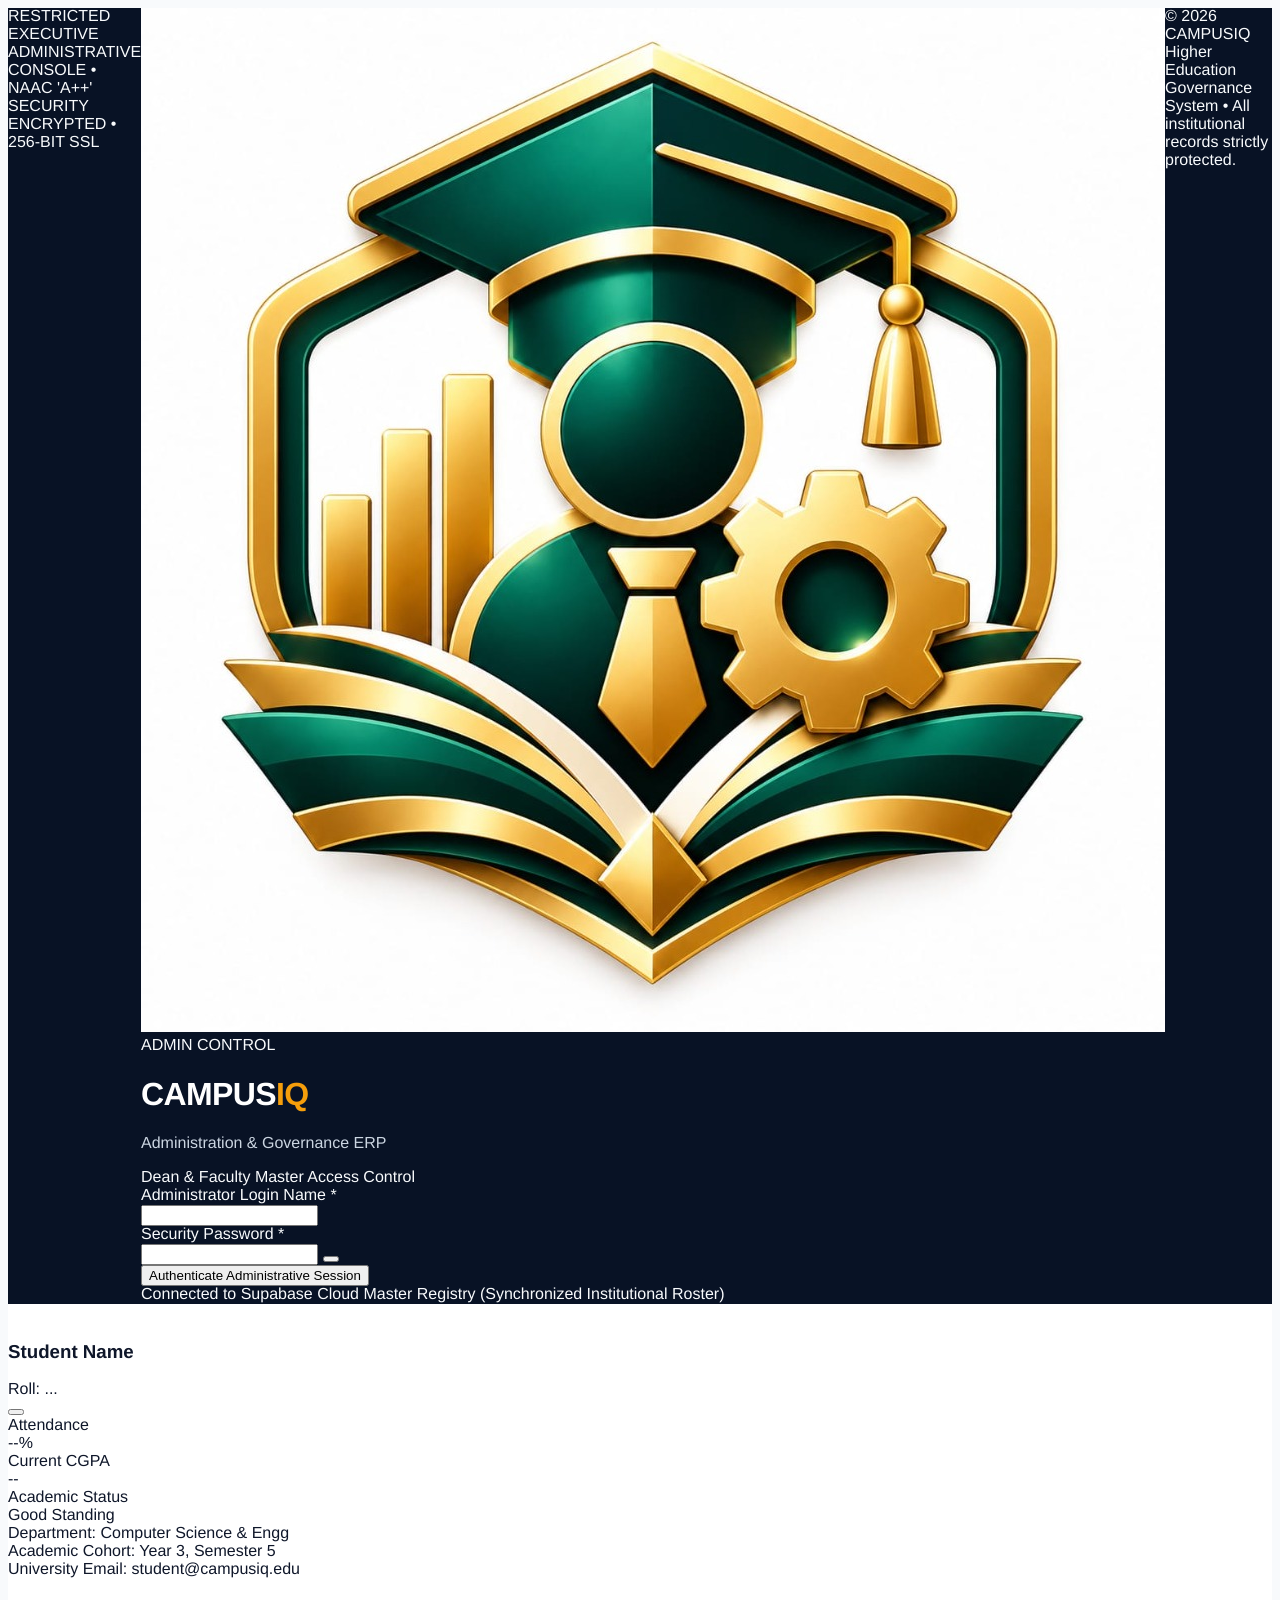
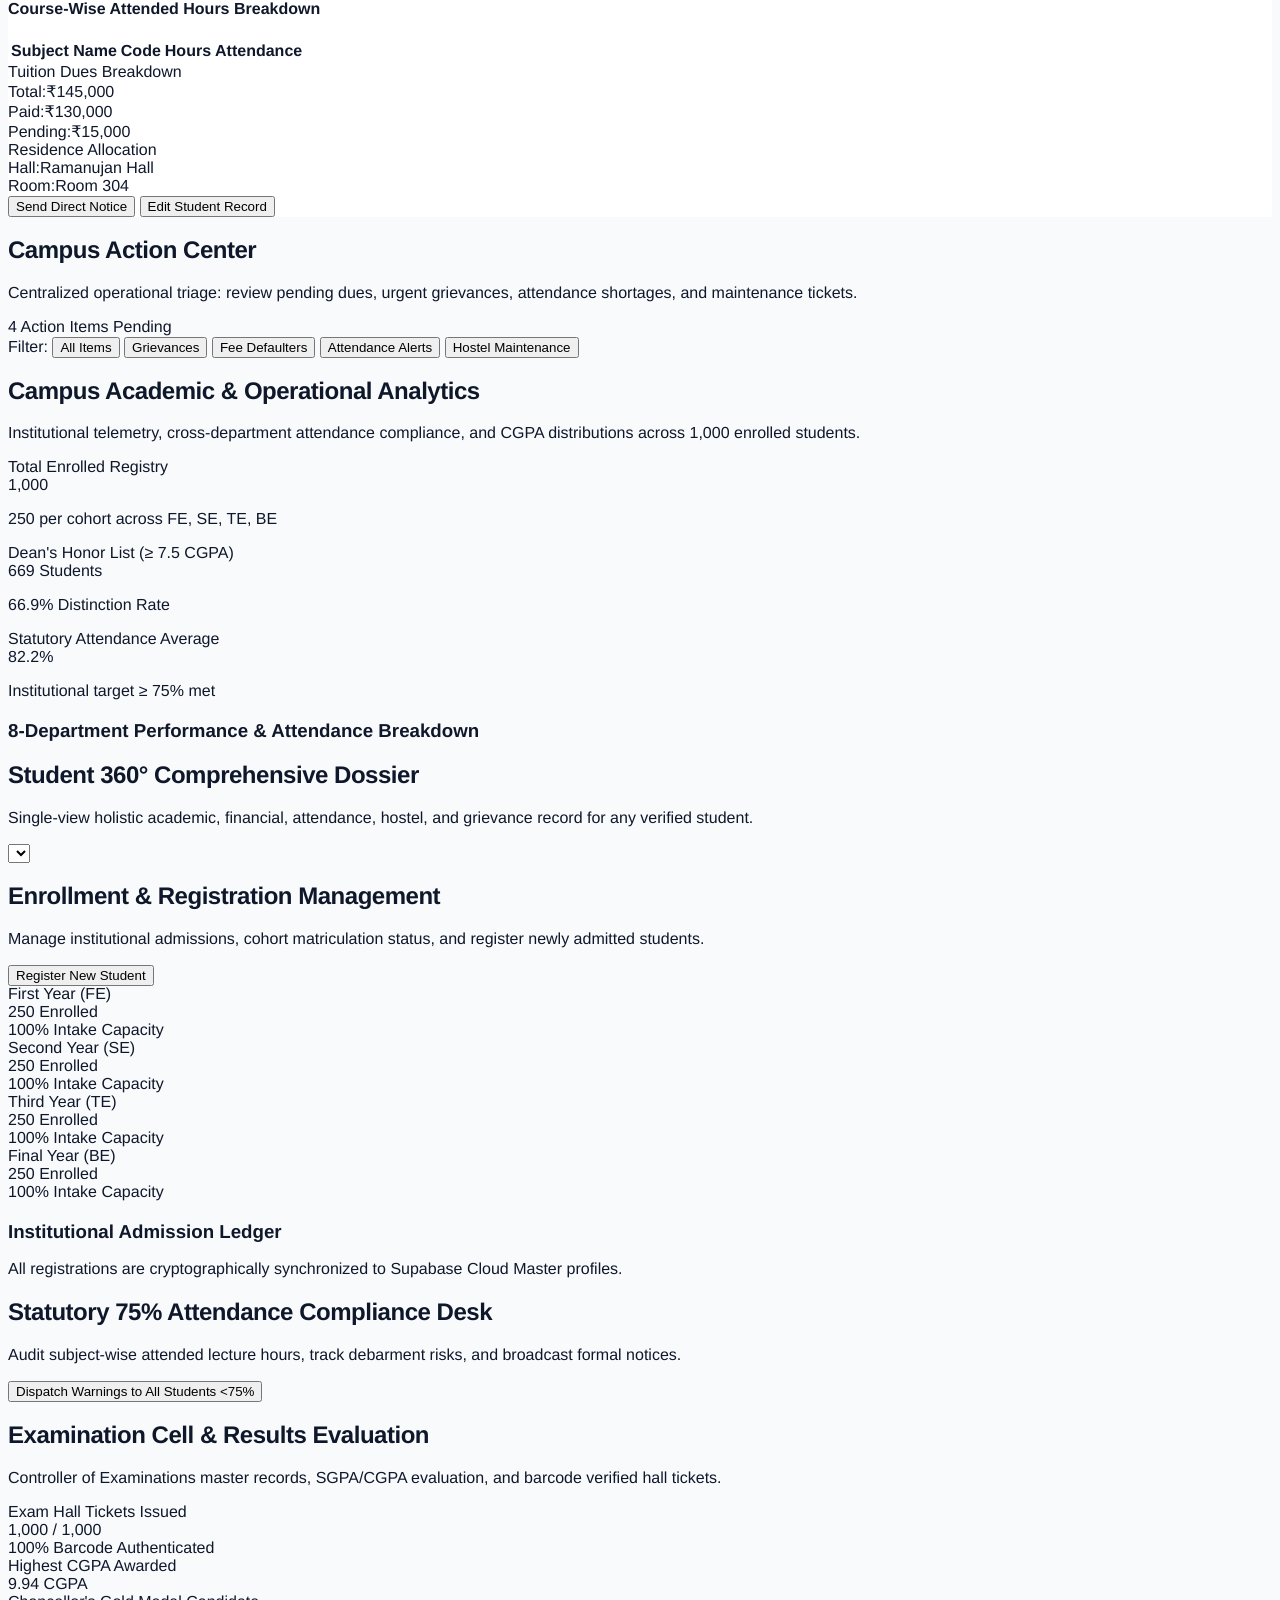
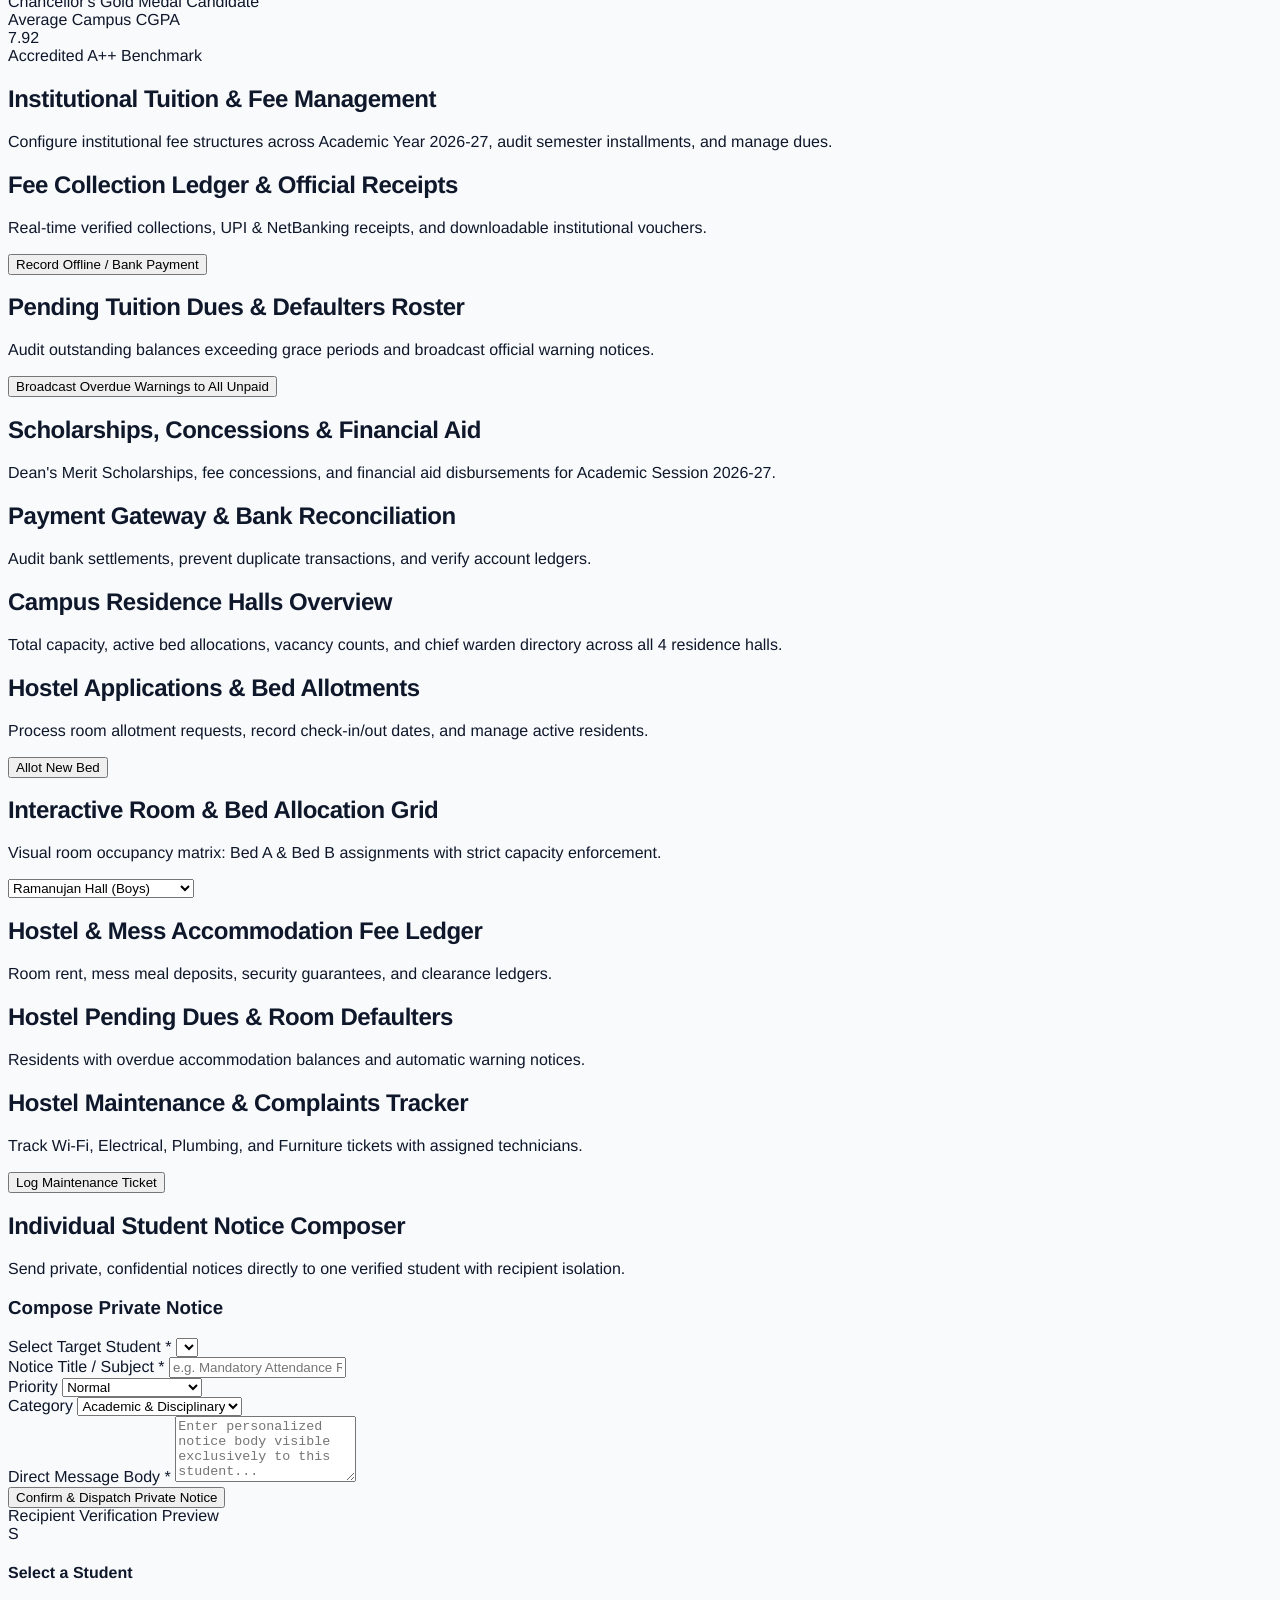
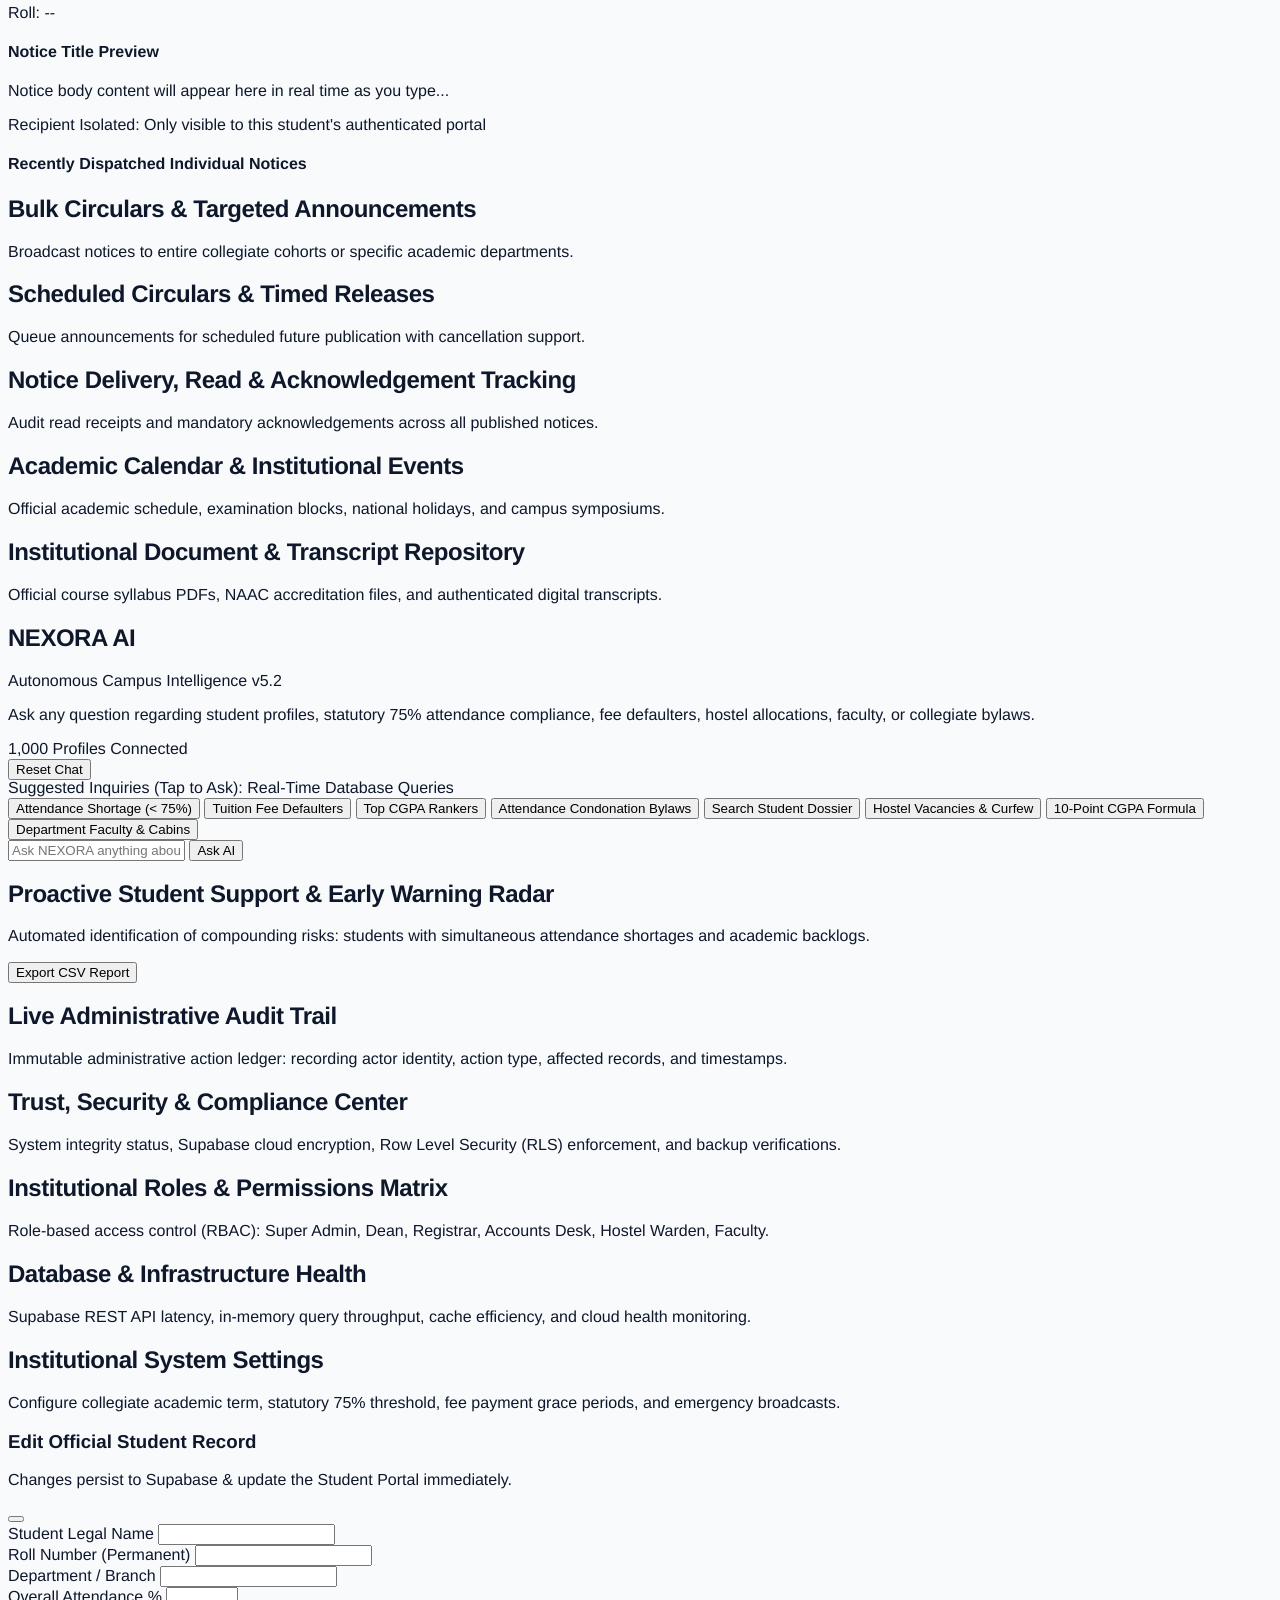
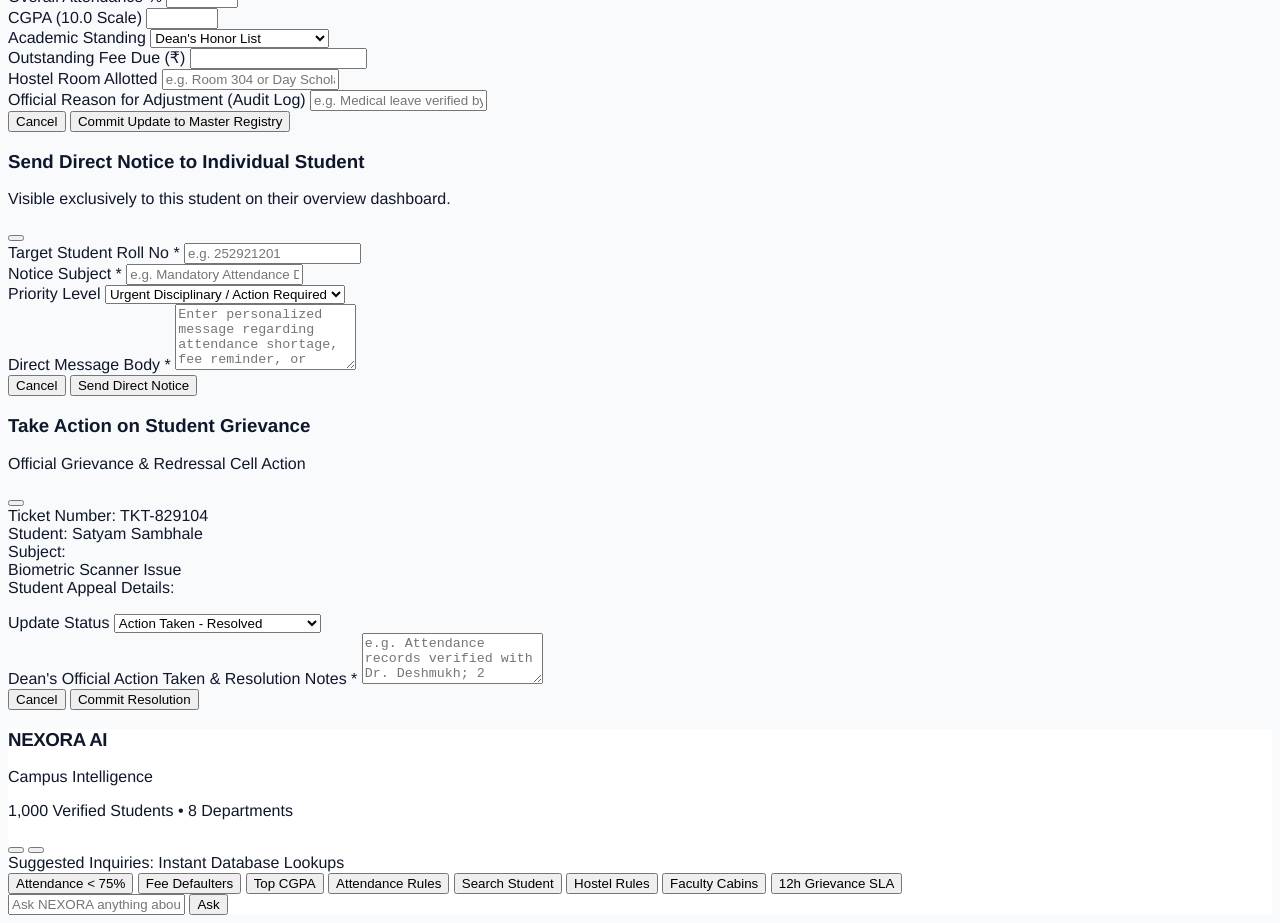
==== index.html @ b466e732 "Add files via upload" ====
<!DOCTYPE html>
<html lang="en">
<head>
  <meta charset="UTF-8">
  <meta name="viewport" content="width=device-width, initial-scale=1.0">
  <title>CAMPUSIQ — Administrative Governance ERP &amp; Dean's Executive Portal</title>
  
  <meta name="description" content="CAMPUSIQ Administrative Control Portal for University Deans, Registrars, and Faculty. Manage 1,000+ students, broadcast college notices, resolve student grievances, and audit statutory 75% attendance.">
  <meta name="robots" content="noindex, nofollow">
  
  <!-- Tailwind CSS & Lucide Icons -->
  <script>
    tailwind = {
      config: {
        darkMode: 'class'
      }
    };
  </script>
  <script src="https://cdn.tailwindcss.com"></script>
  <script src="https://unpkg.com/lucide@latest"></script>
  
  <!-- Supabase JS Client v2 -->
  <script src="https://cdn.jsdelivr.net/npm/@supabase/supabase-js@2"></script>
  
  <!-- University Master Student Directory -->
  <script src="students-database.js"></script>
  <!-- Supabase Cloud Service Layer -->
  <script src="supabase-service.js"></script>
  
  <!-- Official College Theme CSS (With High-Contrast Light Mode Enhancements) -->
    <!-- Auto-purge stale cache to ensure all 4 cohorts load fresh & enforce strict login -->
  <script>
    (function() {
      try {
        var ver = localStorage.getItem("campusiq_registry_version");
        if (ver !== "2026_cohort_v5_balanced_1000") {
          localStorage.removeItem("campusiq_registry_store");
          localStorage.setItem("campusiq_registry_version", "2026_cohort_v5_balanced_1000");
        }
        // STRICT SECURITY: Wipe stored administrative session on page open
        localStorage.removeItem("campusiq_admin_session");
        sessionStorage.removeItem("campusiq_admin_active_session");
      } catch(e) {}
    })();
  </script>
    <!-- Google Fonts: Cinzel & Plus Jakarta Sans / Inter -->
  <link rel="preconnect" href="https://fonts.googleapis.com">
  <link rel="preconnect" href="https://fonts.gstatic.com" crossorigin>
  <link href="https://fonts.googleapis.com/css2?family=Cinzel:wght@600;700;800;900&family=Inter:wght@400;500;600;700;800;900&family=Plus+Jakarta+Sans:wght@500;600;700;800&display=swap" rel="stylesheet">
  <link rel="stylesheet" href="college-theme.css">
  
  <!-- HD Favicons -->
  <link rel="icon" type="image/png" sizes="32x32" href="favicon.png">
  <link rel="shortcut icon" href="favicon.ico">
</head>
<body class="bg-slate-100 dark:bg-[#070D19] text-slate-900 dark:text-slate-100 min-h-screen flex flex-col font-sans transition-colors duration-200">

  <!-- ====================================================================
       VIEW 1: SECURE ADMINISTRATIVE LOGIN GATE
       Strictly authenticated. Only authorized university administration can sign in.
       ==================================================================== -->
  <div id="admin-login-gate" class="min-h-screen bg-gradient-to-br from-[#061122] via-[#0B132B] to-[#1C2541] text-white flex flex-col justify-between p-4 sm:p-8">
    
    <!-- Top Bar in Gate -->
    <div class="max-w-6xl w-full mx-auto flex items-center justify-between text-xs text-slate-300">
      <div class="flex items-center gap-2 text-amber-300 font-bold">
        <i data-lucide="shield-check" class="w-4 h-4 text-emerald-400"></i>
        <span>RESTRICTED EXECUTIVE ADMINISTRATIVE CONSOLE &bull; NAAC 'A++'</span>
      </div>
      <div class="flex items-center gap-2 text-slate-400 text-[11px] font-mono">
        <span>SECURITY ENCRYPTED &bull; 256-BIT SSL</span>
      </div>
    </div>

    <!-- Login Card -->
    <div class="max-w-md w-full mx-auto my-auto py-8">
      <div class="bg-[#1C2541]/95 backdrop-blur-xl p-8 rounded-3xl border border-slate-700/80 shadow-2xl">
        
        <!-- College Logo & Administrative Seal -->
        <div class="flex flex-col items-center text-center mb-6">
          <div class="relative mb-3 group">
            <div class="w-24 h-24 sm:w-28 sm:h-28 rounded-2xl p-1 bg-gradient-to-tr from-blue-600 via-indigo-500 to-amber-400 shadow-2xl shadow-blue-500/30 flex items-center justify-center ring-2 ring-blue-500/40">
              <div class="w-full h-full rounded-[14px] bg-[#070D19] flex items-center justify-center overflow-hidden">
                <img src="campusiq-logo.png" alt="CampusIQ Official Collegiate Seal" class="w-full h-full object-cover select-none pointer-events-none">
              </div>
            </div>
            <div class="absolute -bottom-2 left-1/2 -translate-x-1/2 bg-amber-500 text-slate-950 font-black text-[9px] px-3 py-0.5 rounded-full uppercase tracking-wider shadow">
              ADMIN CONTROL
            </div>
          </div>
          
          <h1 class="font-academic text-2xl font-black text-white tracking-widest flex items-center gap-1.5 mt-2" style="color: #FFFFFF !important;">
            CAMPUS<span class="text-amber-400" style="color: #F59E0B !important;">IQ</span>
          </h1>
          <p class="text-xs text-amber-300 font-mono tracking-widest uppercase font-bold mt-1">
            Administration &amp; Governance ERP
          </p>
          <div class="inline-flex items-center gap-1.5 px-3 py-1 rounded-full bg-blue-500/15 text-blue-300 text-[11px] font-bold border border-blue-500/30 mt-2.5">
            <i data-lucide="lock" class="w-3.5 h-3.5"></i>
            <span>Dean &amp; Faculty Master Access Control</span>
          </div>
        </div>

        <!-- Error Alert -->
        <div id="admin-login-error" class="hidden mb-4 p-3 rounded-xl bg-red-950/80 border border-red-500 text-red-200 text-xs font-semibold"></div>

        <!-- Login Form -->
        <form onsubmit="event.preventDefault(); if(window.AdminApp) window.AdminApp.handleAdminLogin(event); return false;" class="space-y-4">
          <div>
            <label class="block text-xs font-bold text-amber-300 uppercase tracking-wider mb-1">Administrator Login Name *</label>
            <div class="relative">
              <input 
                type="text" 
                id="admin-login-email" 
                required 
                value="" 
                autocomplete="off"
                placeholder=""
                class="w-full bg-[#0B132B] text-white placeholder-slate-500 text-xs sm:text-sm font-semibold rounded-xl pl-9 pr-4 py-3 border border-slate-600 focus:outline-none focus:border-amber-400 focus:ring-2 focus:ring-amber-400/20"
                onkeydown="if(event.key==='Enter'){event.preventDefault(); if(window.AdminApp) window.AdminApp.handleAdminLogin(event);}"
              >
              <i data-lucide="user-check" class="w-4 h-4 text-amber-400 absolute left-3 top-3.5"></i>
            </div>
          </div>

          <div>
            <label class="block text-xs font-bold text-amber-300 uppercase tracking-wider mb-1">Security Password *</label>
            <div class="relative">
              <input 
                type="password" 
                id="admin-login-pass" 
                required 
                value="" 
                autocomplete="new-password"
                placeholder=""
                class="w-full bg-[#0B132B] text-white placeholder-slate-500 text-xs sm:text-sm font-semibold rounded-xl pl-9 pr-11 py-3 border border-slate-600 focus:outline-none focus:border-amber-400 focus:ring-2 focus:ring-amber-400/20"
                onkeydown="if(event.key==='Enter'){event.preventDefault(); if(window.AdminApp) window.AdminApp.handleAdminLogin(event);}"
              >
              <i data-lucide="key-round" class="w-4 h-4 text-amber-400 absolute left-3 top-3.5"></i>
              <!-- Password Show / Hide Key Toggle Button -->
              <button 
                type="button" 
                id="btn-toggle-password"
                onclick="window.AdminApp.togglePasswordVisibility()" 
                class="absolute right-3 top-3 p-1 text-slate-400 hover:text-amber-400 transition cursor-pointer" 
                title="Show or hide password"
              >
                <i data-lucide="eye" id="toggle-password-icon" class="w-4 h-4"></i>
              </button>
            </div>
          </div>

          <button type="button" onclick="event.preventDefault(); if(window.AdminApp) window.AdminApp.handleAdminLogin(event); return false;" class="w-full py-3 rounded-xl bg-gradient-to-r from-blue-600 via-indigo-600 to-blue-700 hover:from-blue-500 hover:to-indigo-500 text-white font-bold text-sm transition flex items-center justify-center gap-2 shadow-lg shadow-blue-600/30 cursor-pointer">
            <i data-lucide="shield-check" class="w-4 h-4"></i>
            <span>Authenticate Administrative Session</span>
          </button>
        </form>

        <div class="mt-6 pt-4 border-t border-slate-700/60 text-center text-[11px] text-slate-400">
          <span>Connected to Supabase Cloud Master Registry (Synchronized Institutional Roster)</span>
        </div>
      </div>
    </div>

    <!-- Footer in Gate -->
    <div class="max-w-6xl w-full mx-auto text-center text-xs text-slate-400">
      &copy; 2026 CAMPUSIQ Higher Education Governance System &bull; All institutional records strictly protected.
    </div>
  </div>


  <!-- ====================================================================
       VIEW 2: AUTHENTICATED ADMINISTRATIVE DASHBOARD LAYOUT
       ==================================================================== -->
  <div id="admin-portal-layout" class="hidden min-h-screen flex flex-col md:flex-row" style="display: none !important;">
    
    <!-- LEFT ADMINISTRATIVE SIDEBAR (Dedicated to Admin only; no student portal link) -->
    <!-- LEFT ADMINISTRATIVE SIDEBAR (SaaS Multi-Module Navigation Tree) -->
    <aside id="admin-main-sidebar" class="w-72 bg-[#081225] border-r border-slate-800 text-slate-200 flex-shrink-0 flex flex-col justify-between shadow-2xl custom-scroll md:sticky md:top-0 md:h-screen overflow-y-auto transition-all duration-300">
      <div class="p-4">
        
        <!-- College Brand Header -->
        <div class="flex items-center justify-between pb-3.5 mb-3 border-b border-slate-800 cursor-pointer">
          <div class="flex items-center gap-3" onclick="window.AdminApp.switchTab('overview')">
            <div class="w-10 h-10 flex-shrink-0 rounded-xl p-0.5 bg-gradient-to-tr from-blue-600 via-indigo-500 to-amber-400 shadow-lg ring-1 ring-blue-400/40">
              <div class="w-full h-full rounded-[10px] bg-[#070D19] flex items-center justify-center overflow-hidden">
                <img src="campusiq-logo.png" alt="CampusIQ Logo" class="w-full h-full object-cover">
              </div>
            </div>
            <div>
              <h1 class="font-academic text-sm font-black text-white tracking-wider flex items-center gap-1" style="color: #FFFFFF !important;">
                CAMPUS<span class="text-amber-400">IQ</span>
              </h1>
              <p class="text-[9px] text-amber-300 font-mono font-bold uppercase tracking-wider">Enterprise ERP</p>
            </div>
          </div>
          
        </div>

        <!-- Dean Officer Active Card -->
        <div class="bg-[#101E36] p-2.5 rounded-xl border border-slate-700/80 mb-3.5">
          <div class="flex items-center gap-2.5">
            <div class="w-8 h-8 rounded-full bg-amber-500/20 text-amber-400 flex items-center justify-center font-bold font-academic border border-amber-400/40 flex-shrink-0 text-xs">
              DRS
            </div>
            <div class="min-w-0 flex-1">
              <h4 class="text-xs font-bold text-white truncate">Dr. Rajeshwar Sen</h4>
              <p class="text-[9px] text-amber-300 truncate font-semibold">Dean of Academic Affairs &bull; Master Admin</p>
            </div>
          </div>
        </div>

        <!-- Primary Collegiate Navigation Menu -->
        <nav class="space-y-1.5" id="admin-nav-list">
          <button onclick="window.AdminApp.switchTab('overview')" data-tab="overview" class="admin-nav-item w-full flex items-center gap-3 px-3.5 py-3 rounded-xl text-xs font-bold transition text-left">
            <i data-lucide="layout-dashboard" class="w-4 h-4 text-blue-400"></i>
            <span>Overview Dashboard</span>
          </button>

          <button onclick="window.AdminApp.switchTab('students')" data-tab="students" class="admin-nav-item w-full flex items-center justify-between px-3.5 py-3 rounded-xl text-xs font-bold transition text-left">
            <div class="flex items-center gap-3">
              <i data-lucide="users" class="w-4 h-4 text-emerald-400"></i>
              <span>Student Directory</span>
            </div>
            <span class="text-[10px] px-2 py-0.5 rounded-full bg-emerald-500/20 text-emerald-300 font-mono font-bold">1,000</span>
          </button>

          <button onclick="window.AdminApp.switchTab('notices')" data-tab="notices" class="admin-nav-item w-full flex items-center justify-between px-3.5 py-3 rounded-xl text-xs font-bold transition text-left">
            <div class="flex items-center gap-3">
              <i data-lucide="bell" class="w-4 h-4 text-blue-400"></i>
              <span>Circulars &amp; Notices</span>
            </div>
            <span id="nav-notices-badge" class="text-[10px] px-2 py-0.5 rounded-full bg-blue-500/20 text-blue-300 font-mono font-bold">Notices</span>
          </button>

          <button onclick="window.AdminApp.switchTab('grievances')" data-tab="grievances" class="admin-nav-item w-full flex items-center justify-between px-3.5 py-3 rounded-xl text-xs font-bold transition text-left">
            <div class="flex items-center gap-3">
              <i data-lucide="life-buoy" class="w-4 h-4 text-amber-400"></i>
              <span>Student Grievance Cell</span>
            </div>
            <span id="nav-tickets-badge" class="text-[10px] px-2 py-0.5 rounded-full bg-amber-500/20 text-amber-300 font-mono font-bold">12h SLA</span>
          </button>

          

          <button onclick="window.AdminApp.switchTab('faculty')" data-tab="faculty" class="admin-nav-item w-full flex items-center gap-3 px-3.5 py-3 rounded-xl text-xs font-bold transition text-left">
            <i data-lucide="graduation-cap" class="w-4 h-4 text-purple-400"></i>
            <span>Faculty Directory</span>
          </button>

          <div class="pt-3 pb-1">
            <div class="text-[10px] font-black uppercase tracking-wider text-cyan-400 px-3 flex items-center gap-1.5">
              <i data-lucide="sparkles" class="w-3 h-3 text-cyan-400"></i>
              <span>Campus Intelligence AI</span>
            </div>
          </div>

          <button onclick="window.AdminApp.openNexoraDrawer()" data-tab="nexora-ai" class="admin-nav-item w-full flex items-center justify-between px-3.5 py-3 rounded-xl text-xs font-bold transition text-left bg-gradient-to-r from-blue-900/70 via-indigo-900/60 to-purple-900/50 border border-blue-400/50 shadow-lg shadow-blue-900/30 cursor-pointer">
            <div class="flex items-center gap-2.5">
              <i data-lucide="bot" class="w-4 h-4 text-cyan-300"></i>
              <span class="font-black text-cyan-200">NEXORA AI Assistant</span>
            </div>
            <span class="text-[9px] px-2 py-0.5 rounded-full bg-cyan-400 text-slate-950 font-black uppercase tracking-wider animate-pulse">Open AI</span>
          </button>
        </nav>
      </div>

      <!-- Sidebar Bottom: Secure Sign Out Only -->
      <div class="p-4 border-t border-slate-800 bg-[#060D19]/90">
        <!-- Sign Out Button -->
        <button onclick="window.AdminApp.handleAdminLogout()" class="w-full flex items-center justify-center gap-2 px-3 py-2.5 rounded-xl bg-red-950/80 hover:bg-red-900 text-xs font-bold text-red-200 transition border border-red-800 shadow-sm cursor-pointer" title="Sign Out Administrative Session">
          <i data-lucide="log-out" class="w-4 h-4 text-red-400"></i>
          <span>Sign Out Session</span>
        </button>
      </div>
    </aside>

    <!-- MAIN ADMINISTRATIVE WORKSPACE -->
    <main class="flex-1 flex flex-col min-w-0">
      
      <!-- ====================================================================
           UPPER TOP HEADER: CAMPUSIQ ADMIN ERP (Streamlined Custom Header)
           ==================================================================== -->
      <!-- ====================================================================
           UPPER TOP HEADER: CAMPUSIQ ADMIN ERP (Streamlined Custom Header)
           ==================================================================== -->
      <!-- ====================================================================
           UPPER TOP HEADER: Clean Crest Logo & Primary Controls Only
           ==================================================================== -->
      <header class="bg-white dark:bg-[#081225] border-b-2 border-slate-200 dark:border-slate-800 px-6 py-3 flex items-center justify-between gap-4 sticky top-0 z-30 shadow-xs">
        
        <!-- Left Corner: Upper side logo removed as requested -->
        <div></div>

        <!-- Right Side: NEXORA AI & Dark / Light Mode Buttons Only -->
        <div class="flex items-center gap-2.5 sm:gap-3">
          <!-- 1. NEXORA AI Button -->
          <button onclick="window.AdminApp.openNexoraDrawer()" class="flex items-center gap-2 px-3.5 py-2 rounded-xl bg-gradient-to-r from-blue-700 to-indigo-700 hover:from-blue-600 hover:to-indigo-600 text-white text-xs font-black shadow-md cursor-pointer transition transform hover:scale-105" title="Open NEXORA AI Assistant">
            <i data-lucide="bot" class="w-4 h-4 text-cyan-300"></i>
            <span>NEXORA AI</span>
            <span class="w-2 h-2 rounded-full bg-cyan-300 animate-ping hidden sm:inline-block"></span>
          </button>

          <!-- 2. Dark / Light Mode Button -->
          <button onclick="window.AdminApp.toggleTheme()" class="flex items-center gap-2 px-3.5 py-2 rounded-xl bg-slate-900 text-white dark:bg-slate-100 dark:text-slate-950 hover:bg-slate-800 dark:hover:bg-white text-xs font-black transition shadow-sm border border-slate-700 dark:border-slate-300 cursor-pointer" title="Toggle Dark / Light Mode">
            <i data-lucide="moon" id="admin-theme-icon" class="w-4 h-4 text-amber-400 dark:text-blue-600"></i>
            <span id="admin-theme-label" class="hidden sm:inline">Dark / Light</span>
          </button>
        </div>
      </header>

      <!-- MAIN ADMINISTRATIVE WORKSPACE (Full Width & Spacious Like Previous Website) -->
      <div class="p-4 sm:p-8 max-w-7xl w-full mx-auto flex-1 overflow-y-auto custom-scroll">
        
        <!-- ==================== TAB 1: EXECUTIVE OVERVIEW ==================== -->
        <section id="admin-tab-overview" class="space-y-6">
          <div class="flex items-center justify-between flex-wrap gap-4">
            <div>
              <h2 class="text-xl sm:text-2xl font-black text-slate-900 dark:text-white font-academic">University Executive Governance Overview</h2>
              <p class="text-xs text-slate-900 dark:text-slate-200 mt-1 font-semibold">Real-time academic telemetry across all enrolled undergraduate cohorts and 8 degree programs.</p>
            </div>
            <div class="flex items-center gap-2">
              <button onclick="window.AdminApp.exportLedgerToCSV()" class="px-4 py-2 rounded-xl bg-slate-900 hover:bg-slate-800 dark:bg-slate-800 dark:hover:bg-slate-700 text-white font-bold text-xs transition flex items-center gap-1.5 shadow">
                <i data-lucide="download" class="w-4 h-4"></i>
                <span>Export Master Ledger CSV</span>
              </button>
            </div>
          </div>

          <!-- 4 Executive Telemetry Metrics -->
          <div class="grid grid-cols-2 lg:grid-cols-4 gap-4">
            <div class="bg-white dark:bg-slate-800 p-5 rounded-2xl border border-slate-200 dark:border-slate-700 shadow-sm border-t-4 border-t-blue-600">
              <span class="text-xs font-bold uppercase tracking-wider text-slate-900 dark:text-slate-200">Total Enrolled Cohort</span>
              <div id="metric-total-students" class="text-2xl sm:text-3xl font-black text-slate-900 dark:text-white mt-1">1,000</div>
              <span class="text-[11px] text-emerald-700 dark:text-emerald-400 font-bold mt-1 block">FE, SE, TE &amp; BE Engineering</span>
            </div>

            <div class="bg-white dark:bg-slate-800 p-5 rounded-2xl border border-slate-200 dark:border-slate-700 shadow-sm border-t-4 border-t-emerald-500">
              <span class="text-xs font-bold uppercase tracking-wider text-slate-900 dark:text-slate-200">Overall Campus Attendance</span>
              <div id="metric-avg-attendance" class="text-2xl sm:text-3xl font-black text-emerald-600 mt-1">--%</div>
              <span class="text-[11px] text-slate-900 dark:text-slate-200 font-semibold mt-1 block">Statutory 75% Minimum Target</span>
            </div>

            <div class="bg-white dark:bg-slate-800 p-5 rounded-2xl border border-slate-200 dark:border-slate-700 shadow-sm border-t-4 border-t-red-500 cursor-pointer" onclick="window.AdminApp.switchTab('students'); window.AdminApp.state.attFilter='shortage'; document.getElementById('filter-att-status').value='shortage'; window.AdminApp.applyStudentFilters();">
              <span class="text-xs font-bold uppercase tracking-wider text-slate-900 dark:text-slate-200">Critical Shortage Alert</span>
              <div id="metric-shortage-count" class="text-2xl sm:text-3xl font-black text-red-600 mt-1">--</div>
              <span class="text-[11px] text-red-600 font-bold mt-1 block">Below 75% Limit &bull; Click to audit</span>
            </div>

            <div class="bg-white dark:bg-slate-800 p-5 rounded-2xl border border-slate-200 dark:border-slate-700 shadow-sm border-t-4 border-t-amber-500 cursor-pointer" onclick="window.AdminApp.switchTab('grievances')">
              <span class="text-xs font-bold uppercase tracking-wider text-slate-900 dark:text-slate-200">Campus Grievances</span>
              <div id="metric-open-tickets" class="text-2xl sm:text-3xl font-black text-amber-600 mt-1">--</div>
              <span class="text-[11px] text-amber-600 font-bold mt-1 block">Expedited Redressal Protocol</span>
            </div>
          </div>

          <!-- Two-Column Analytics Layout -->
          <div class="grid grid-cols-1 lg:grid-cols-2 gap-6">
            
            <!-- Branch Attendance Comparison -->
            <div class="bg-white dark:bg-slate-800 p-6 rounded-2xl border border-slate-200 dark:border-slate-700 shadow-sm">
              <h3 class="font-bold text-slate-900 dark:text-white text-sm sm:text-base mb-4 flex items-center gap-2">
                <i data-lucide="bar-chart-2" class="w-4 h-4 text-blue-600"></i>
                <span>Departmental Statutory Attendance Breakdown</span>
              </h3>
              <div id="branch-attendance-bars">
                <!-- Injected dynamically -->
              </div>
            </div>

            <!-- Overdue Fees Action Banner & Quick Search -->
            <div class="space-y-6">
              
              <!-- Fee Default Notice Card -->
              <div class="dark-enclave bg-gradient-to-br from-blue-950 via-[#0B1528] to-[#060D19] text-white p-6 rounded-2xl shadow-lg border border-blue-800/80">
                <div class="flex items-center justify-between mb-2">
                  <span class="text-xs font-bold uppercase tracking-wider text-amber-400">Accounts &amp; Tuition Recovery Desk</span>
                  <i data-lucide="credit-card" class="w-4 h-4 text-amber-300"></i>
                </div>
                <h3 class="text-base font-bold mb-1">Overdue Tuition Warning Dispatch</h3>
                <p class="text-xs text-slate-200 mb-4 leading-relaxed">
                  Send formal institutional fee overdue notices directly to student dashboards with 1 click.
                </p>
                <div class="flex items-center gap-2">
                  <button onclick="window.AdminApp.broadcastFeeRemindersToAllUnpaid()" class="px-4 py-2 rounded-xl bg-amber-400 hover:bg-amber-300 text-slate-950 font-bold text-xs transition flex items-center gap-1.5 shadow">
                    <i data-lucide="send" class="w-3.5 h-3.5"></i>
                    <span>Broadcast Fee Warnings to All Unpaid</span>
                  </button>
                  <button onclick="window.AdminApp.switchTab('finance')" class="px-3.5 py-2 rounded-xl bg-white/10 hover:bg-white/20 text-white font-bold text-xs transition border border-white/20">
                    View Fee Ledger
                  </button>
                </div>
              </div>

              <!-- Quick Student Record Search -->
              <div class="bg-white dark:bg-slate-800 p-6 rounded-2xl border border-slate-200 dark:border-slate-700 shadow-sm">
                <h3 class="font-bold text-slate-900 dark:text-white text-sm mb-1 flex items-center gap-2">
                  <i data-lucide="search" class="w-4 h-4 text-blue-600"></i>
                  <span>Instant Student Record Lookup</span>
                </h3>
                <p class="text-xs text-slate-900 dark:text-slate-200 mb-3">Quick access to all enrolled student profiles to view their 360° profile.</p>
                <div class="flex gap-2">
                  <input 
                    type="text" 
                    id="quick-student-search-input" 
                    placeholder="Enter Roll (e.g. 252921201) or Name..." 
                    class="flex-1 bg-slate-50 dark:bg-slate-900 text-slate-900 dark:text-white text-xs rounded-xl px-3.5 py-2.5 border border-slate-300 dark:border-slate-700 focus:outline-none focus:ring-2 focus:ring-blue-600"
                    onkeydown="if(event.key === 'Enter') { window.AdminApp.switchTab('students'); document.getElementById('admin-student-search').value = this.value; window.AdminApp.state.searchQuery = this.value; window.AdminApp.applyStudentFilters(); }"
                  >
                  <button 
                    onclick="const val = document.getElementById('quick-student-search-input').value; window.AdminApp.switchTab('students'); document.getElementById('admin-student-search').value = val; window.AdminApp.state.searchQuery = val; window.AdminApp.applyStudentFilters();" 
                    class="px-4 py-2.5 rounded-xl bg-blue-600 hover:bg-blue-700 text-white font-bold text-xs transition flex items-center gap-1 shadow"
                  >
                    <span>Search</span>
                  </button>
                </div>
              </div>

            </div>

          </div>
        </section>


        <!-- ==================== TAB 2: UNIVERSITY STUDENT DIRECTORY & 360° EDITOR ==================== -->
        <section id="admin-tab-students" class="hidden space-y-4">
          
          <div class="flex items-center justify-between flex-wrap gap-4">
            <div>
              <h2 class="text-xl sm:text-2xl font-black text-slate-900 dark:text-white font-academic">University Student Directory &amp; 360° Profile Hub</h2>
              <p id="students-filtered-count" class="text-xs text-slate-900 dark:text-slate-200 mt-0.5 font-semibold">Displaying verified institutional records.</p>
            </div>
            <div class="flex items-center gap-2">
              <button onclick="window.AdminApp.openDirectNoticeModal('')" class="px-3.5 py-2 rounded-xl bg-amber-500 hover:bg-amber-400 text-slate-950 font-bold text-xs transition flex items-center gap-1.5 shadow">
                <i data-lucide="send" class="w-3.5 h-3.5"></i>
                <span>Send Direct Notice</span>
              </button>
              <button onclick="window.AdminApp.exportLedgerToCSV()" class="px-3.5 py-2 rounded-xl bg-slate-900 hover:bg-slate-800 dark:bg-slate-800 dark:hover:bg-slate-700 text-white font-bold text-xs transition flex items-center gap-1.5 shadow">
                <i data-lucide="file-spreadsheet" class="w-3.5 h-3.5"></i>
                <span>Export CSV</span>
              </button>
            </div>
          </div>

          <!-- SMART FILTER TOOLBAR (Cohort & CGPA Thresholds) -->
          <div class="bg-white dark:bg-slate-800 p-4 rounded-2xl border border-slate-200 dark:border-slate-700 shadow-sm space-y-3">
            
            <!-- Row 1: Academic Year Cohorts & CGPA Threshold Pills -->
            <div class="flex items-center justify-between flex-wrap gap-3 pb-3 border-b border-slate-100 dark:border-slate-700/60">
              
              <!-- Year Cohorts -->
              <div class="flex items-center gap-1.5 flex-wrap">
                <span class="text-xs font-bold text-slate-900 dark:text-slate-200 uppercase mr-1 font-extrabold">Cohort:</span>
                <button onclick="window.AdminApp.setYearFilter('all')" data-year="all" class="year-filter-pill px-3 py-1.5 rounded-xl text-xs font-bold bg-blue-600 text-white shadow-sm transition">All Cohorts (1,000)</button>
                <button onclick="window.AdminApp.setYearFilter('1')" data-year="1" class="year-filter-pill px-3 py-1.5 rounded-xl text-xs font-semibold bg-slate-100 dark:bg-slate-800 text-slate-800 dark:text-slate-200 hover:bg-slate-200 transition border border-slate-300 dark:border-slate-700 font-bold">First Year (FE) (250)</button>
                <button onclick="window.AdminApp.setYearFilter('2')" data-year="2" class="year-filter-pill px-3 py-1.5 rounded-xl text-xs font-semibold bg-slate-100 dark:bg-slate-800 text-slate-800 dark:text-slate-200 hover:bg-slate-200 transition border border-slate-300 dark:border-slate-700 font-bold">Second Year (SE) (250)</button>
                <button onclick="window.AdminApp.setYearFilter('3')" data-year="3" class="year-filter-pill px-3 py-1.5 rounded-xl text-xs font-semibold bg-slate-100 dark:bg-slate-800 text-slate-800 dark:text-slate-200 hover:bg-slate-200 transition border border-slate-300 dark:border-slate-700 font-bold">Third Year (TE) (250)</button>
                <button onclick="window.AdminApp.setYearFilter('4')" data-year="4" class="year-filter-pill px-3 py-1.5 rounded-xl text-xs font-semibold bg-slate-100 dark:bg-slate-800 text-slate-800 dark:text-slate-200 hover:bg-slate-200 transition border border-slate-300 dark:border-slate-700 font-bold">Final Year (BE) (250)</button>
              </div>

              <!-- CGPA Thresholds -->
              <div class="flex items-center gap-1.5 flex-wrap">
                <span class="text-xs font-bold text-slate-900 dark:text-slate-200 uppercase mr-1 font-extrabold">CGPA Metric:</span>
                <button onclick="window.AdminApp.setCgpaFilter('all')" data-cgpa="all" class="cgpa-filter-pill px-3 py-1.5 rounded-xl text-xs font-bold bg-indigo-600 text-white shadow-sm transition">All CGPA (1,000)</button>
                <button onclick="window.AdminApp.setCgpaFilter('high')" data-cgpa="high" class="cgpa-filter-pill px-3 py-1.5 rounded-xl text-xs font-semibold bg-slate-100 dark:bg-slate-800 text-slate-800 dark:text-slate-200 hover:bg-slate-200 transition border border-slate-300 dark:border-slate-700 font-bold">Distinction (&ge; 7.5 CGPA) (669)</button>
                <button onclick="window.AdminApp.setCgpaFilter('low')" data-cgpa="low" class="cgpa-filter-pill px-3 py-1.5 rounded-xl text-xs font-semibold bg-slate-100 dark:bg-slate-800 text-slate-800 dark:text-slate-200 hover:bg-slate-200 transition border border-slate-300 dark:border-slate-700 font-bold">Academic Support (&lt; 7.5 CGPA) (331)</button>
              </div>

            </div>

            <!-- Row 2: Search, Department, and Attendance Status Dropdowns -->
            <div class="grid grid-cols-1 sm:grid-cols-3 gap-3">
              <div>
                <label class="block text-[11px] font-bold text-slate-900 dark:text-slate-200 uppercase mb-1">Search Student Profile</label>
                <div class="relative">
                  <input 
                    type="text" 
                    id="admin-student-search" 
                    placeholder="Search by Name, Roll, Dept (e.g. CSE, AIML, Satyam)..." 
                    oninput="window.AdminApp.state.searchQuery = this.value; window.AdminApp.applyStudentFilters();"
                    class="w-full bg-slate-50 dark:bg-slate-900 text-slate-900 dark:text-white text-xs rounded-xl pl-8 pr-3 py-2 border border-slate-300 dark:border-slate-700 focus:outline-none focus:ring-2 focus:ring-blue-600"
                  >
                  <i data-lucide="search" class="w-3.5 h-3.5 text-slate-400 absolute left-2.5 top-2.5"></i>
                </div>
              </div>

              <div>
                <label class="block text-[11px] font-bold text-slate-900 dark:text-slate-100 uppercase mb-1">Degree Program / Branch (CSE, AIML, etc.)</label>
                <select 
                  id="filter-dept" 
                  onchange="window.AdminApp.state.deptFilter = this.value; window.AdminApp.applyStudentFilters();"
                  class="w-full bg-slate-50 dark:bg-slate-900 text-slate-900 dark:text-white text-xs font-bold rounded-xl px-3 py-2 border border-slate-400 dark:border-slate-700 focus:outline-none focus:ring-2 focus:ring-blue-600"
                >
                  <option value="all">All Academic Departments (All 8 Branches)</option>
                  <option value="Computer Science">Computer Science &amp; Engineering (CSE)</option>
                  <option value="Artificial Intelligence">AI &amp; Data Science (AI&amp;DS / AIML)</option>
                  <option value="Information Technology">Information Technology (IT)</option>
                  <option value="Electronics">Electronics &amp; Telecom (E&amp;TC)</option>
                  <option value="Mechanical">Mechanical Engineering (MECH)</option>
                  <option value="Civil">Civil Engineering (CIVIL)</option>
                  <option value="Electrical">Electrical Engineering (EE)</option>
                  <option value="MBA">MBA Technology Management (MBA)</option>
                </select>
              </div>

              <div>
                <label class="block text-[11px] font-bold text-slate-900 dark:text-slate-200 uppercase mb-1">Statutory 75% Attendance Filter</label>
                <select 
                  id="filter-att-status" 
                  onchange="window.AdminApp.state.attFilter = this.value; window.AdminApp.applyStudentFilters();"
                  class="w-full bg-slate-50 dark:bg-slate-900 text-slate-900 dark:text-white text-xs rounded-xl px-3 py-2 border border-slate-300 dark:border-slate-700 focus:outline-none focus:ring-2 focus:ring-blue-600"
                >
                  <option value="all">All Attendance Categories</option>
                  <option value="safe">Statutory Safe (&ge; 75%)</option>
                  <option value="shortage">Critical Shortage (&lt; 75%)</option>
                </select>
              </div>
            </div>

          </div>

          <!-- Students Table Card -->
          <div class="bg-white dark:bg-slate-800 rounded-2xl border border-slate-200 dark:border-slate-700 shadow-sm overflow-hidden">
            <div class="overflow-x-auto">
              <table class="w-full text-left border-collapse">
                <thead>
                  <tr class="bg-slate-100 dark:bg-slate-900/80 border-b border-slate-200 dark:border-slate-800 text-[11px] font-black uppercase tracking-wider text-slate-950 dark:text-slate-100">
                    <th class="py-3 px-4">Student Profile</th>
                    <th class="py-3 px-4">Roll Number</th>
                    <th class="py-3 px-4">Branch &amp; Cohort</th>
                    <th class="py-3 px-4">Attendance</th>
                    <th class="py-3 px-4">CGPA</th>
                    <th class="py-3 px-4">Tuition Status</th>
                    <th class="py-3 px-4 text-right">Quick Actions</th>
                  </tr>
                </thead>
                <tbody id="admin-students-tbody">
                  <!-- Dynamically populated -->
                </tbody>
              </table>
            </div>

            <div id="admin-students-pagination" class="px-4 border-t border-slate-200 dark:border-slate-800 bg-slate-50/70 dark:bg-slate-900/40">
              <!-- Injected dynamically -->
            </div>
          </div>
        </section>


        <!-- ==================== TAB 3: NOTICE & BROADCAST CENTER ==================== -->
        <section id="admin-tab-notices" class="hidden space-y-6">
          <div>
            <h2 class="text-xl sm:text-2xl font-black text-slate-900 dark:text-white font-academic">Official Notice &amp; Broadcast Center</h2>
            <p class="text-xs text-slate-900 dark:text-slate-200 mt-1 font-semibold">Publish institutional circulars to all academic cohorts or dispatch private warnings to specific roll numbers.</p>
          </div>

          <div class="grid grid-cols-1 lg:grid-cols-3 gap-6">
            
            <!-- Left: Publish Common Notice Form -->
            <div class="lg:col-span-1 bg-white dark:bg-slate-800 p-6 rounded-2xl border border-slate-200 dark:border-slate-700 shadow-sm">
              <div class="flex items-center gap-2 mb-4 pb-3 border-b border-slate-100 dark:border-slate-700">
                <i data-lucide="radio" class="w-5 h-5 text-blue-600"></i>
                <h3 class="font-bold text-slate-900 dark:text-white text-sm">Broadcast Common Notice</h3>
              </div>

              <form onsubmit="window.AdminApp.handlePublishCommonNotice(event)" class="space-y-3.5">
                <div>
                  <label class="block text-xs font-bold text-slate-950 dark:text-slate-100 uppercase mb-1">Notice Title *</label>
                  <input 
                    type="text" 
                    id="common-notice-title" 
                    required 
                    placeholder="e.g. End-Semester Examination Schedule"
                    class="w-full bg-slate-50 dark:bg-slate-900 text-slate-900 dark:text-white text-xs rounded-xl px-3.5 py-2.5 border border-slate-300 dark:border-slate-700 focus:outline-none focus:ring-2 focus:ring-blue-600"
                  >
                </div>

                <div class="grid grid-cols-2 gap-2">
                  <div>
                    <label class="block text-xs font-bold text-slate-950 dark:text-slate-100 uppercase mb-1">Category</label>
                    <select id="common-notice-cat" class="w-full bg-slate-50 dark:bg-slate-900 text-slate-900 dark:text-white text-xs rounded-xl px-2.5 py-2 border border-slate-300 dark:border-slate-700 focus:outline-none">
                      <option>Exam Circular</option>
                      <option>Academic Council</option>
                      <option>Holiday Notification</option>
                      <option>Attendance Audit</option>
                      <option>Campus Placement Drive</option>
                    </select>
                  </div>

                  <div>
                    <label class="block text-xs font-bold text-slate-950 dark:text-slate-100 uppercase mb-1">Priority</label>
                    <select id="common-notice-priority" class="w-full bg-slate-50 dark:bg-slate-900 text-slate-900 dark:text-white text-xs rounded-xl px-2.5 py-2 border border-slate-300 dark:border-slate-700 focus:outline-none">
                      <option value="urgent">Urgent</option>
                      <option value="high" selected>High</option>
                      <option value="standard">Standard</option>
                    </select>
                  </div>
                </div>

                <div>
                  <label class="block text-xs font-bold text-slate-950 dark:text-slate-100 uppercase mb-1">Circular Content *</label>
                  <textarea 
                    id="common-notice-body" 
                    required 
                    rows="4"
                    placeholder="Enter official text published by the Dean or Examination Controller..."
                    class="w-full bg-slate-50 dark:bg-slate-900 text-slate-900 dark:text-white text-xs rounded-xl p-3 border border-slate-300 dark:border-slate-700 focus:outline-none focus:ring-2 focus:ring-blue-600"
                  ></textarea>
                </div>

                <div>
                  <label class="block text-xs font-bold text-slate-950 dark:text-slate-100 uppercase mb-1">Attached PDF/Document Name (Optional)</label>
                  <input 
                    type="text" 
                    id="common-notice-attach" 
                    placeholder="e.g. End_Sem_TimeTable_Nov_2026.pdf"
                    class="w-full bg-slate-50 dark:bg-slate-900 text-slate-900 dark:text-white text-xs rounded-xl px-3.5 py-2 border border-slate-300 dark:border-slate-700 focus:outline-none"
                  >
                </div>

                <button type="submit" class="w-full py-2.5 rounded-xl bg-blue-600 hover:bg-blue-700 text-white font-bold text-xs transition flex items-center justify-center gap-1.5 shadow">
                  <i data-lucide="send" class="w-3.5 h-3.5"></i>
                  <span>Broadcast to All Enrolled Students</span>
                </button>
              </form>
            </div>

            <!-- Right: Active Notices Queue -->
            <div class="lg:col-span-2 space-y-4">
              <div class="flex items-center justify-between">
                <h3 class="font-bold text-slate-900 dark:text-white text-sm">Active College Circulars</h3>
                <span class="text-xs text-slate-900 dark:text-slate-200 font-bold">Synchronized to Student Portal</span>
              </div>

              <div id="admin-notices-container">
                <!-- Dynamically populated -->
              </div>
            </div>

          </div>
        </section>


        <!-- ==================== TAB 4: STUDENT GRIEVANCE & REDRESSAL CELL ==================== -->
        <section id="admin-tab-grievances" class="hidden space-y-4">
          <div class="flex items-center justify-between flex-wrap gap-4">
            <div>
              <h2 class="text-xl sm:text-2xl font-black text-slate-900 dark:text-white font-academic">Student Grievance &amp; Redressal Cell</h2>
              <p class="text-xs text-slate-900 dark:text-slate-200 mt-1 font-semibold">Official university channel for student doubts, campus grievances, and expedited academic redressals.</p>
            </div>
            <div class="inline-flex items-center gap-2 px-3.5 py-1.5 rounded-xl bg-emerald-100 dark:bg-emerald-950/60 border border-emerald-300 dark:border-emerald-800 text-xs text-emerald-900 dark:text-emerald-300 font-bold">
              <i data-lucide="shield-check" class="w-4 h-4 text-emerald-600"></i>
              <span>Expedited Redressal Protocol Active</span>
            </div>
          </div>

          <!-- Grievance Category Filter Pills -->
          <div class="flex items-center gap-2 flex-wrap pb-2 border-b border-slate-200 dark:border-slate-800">
            <span class="text-xs font-bold text-slate-900 dark:text-slate-200 uppercase mr-1 font-extrabold">Category:</span>
            <button onclick="window.AdminApp.setTicketCategoryFilter('all')" data-category="all" class="ticket-filter-pill px-3 py-1.5 rounded-xl text-xs font-bold bg-amber-500 text-slate-950 shadow-sm transition">All Doubts &amp; Grievances</button>
            <button onclick="window.AdminApp.setTicketCategoryFilter('Attendance')" data-category="Attendance" class="ticket-filter-pill px-3 py-1.5 rounded-xl text-xs font-semibold bg-slate-100 dark:bg-slate-800 text-slate-950 dark:text-slate-100 hover:bg-slate-200 transition border border-slate-200 dark:border-slate-700">Attendance Discrepancy</button>
            <button onclick="window.AdminApp.setTicketCategoryFilter('Fee')" data-category="Fee" class="ticket-filter-pill px-3 py-1.5 rounded-xl text-xs font-semibold bg-slate-100 dark:bg-slate-800 text-slate-950 dark:text-slate-100 hover:bg-slate-200 transition border border-slate-200 dark:border-slate-700">Fee &amp; Scholarships</button>
            <button onclick="window.AdminApp.setTicketCategoryFilter('Hostel')" data-category="Hostel" class="ticket-filter-pill px-3 py-1.5 rounded-xl text-xs font-semibold bg-slate-100 dark:bg-slate-800 text-slate-950 dark:text-slate-100 hover:bg-slate-200 transition border border-slate-200 dark:border-slate-700">Hostel &amp; Mess Meals</button>
            <button onclick="window.AdminApp.setTicketCategoryFilter('Exam')" data-category="Exam" class="ticket-filter-pill px-3 py-1.5 rounded-xl text-xs font-semibold bg-slate-100 dark:bg-slate-800 text-slate-950 dark:text-slate-100 hover:bg-slate-200 transition border border-slate-200 dark:border-slate-700">Examinations &amp; Results</button>
          </div>

          <div id="admin-tickets-container">
            <!-- Dynamically populated -->
          </div>
        </section>


        <!-- ==================== TAB 5: FACULTY ROSTER ==================== -->
        <section id="admin-tab-faculty" class="hidden space-y-4">
          <div>
            <h2 class="text-xl sm:text-2xl font-black text-slate-900 dark:text-white font-academic">Faculty &amp; Lecture Roster Hub</h2>
            <p class="text-xs text-slate-900 dark:text-slate-200 mt-1 font-semibold">Institutional directory of senior professors, course allocations, and cabin consultation hours.</p>
          </div>

          <div class="bg-white dark:bg-slate-800 rounded-2xl border border-slate-200 dark:border-slate-700 shadow-sm overflow-hidden">
            <div class="overflow-x-auto">
              <table class="w-full text-left border-collapse">
                <thead>
                  <tr class="bg-slate-100 dark:bg-slate-900/80 border-b border-slate-200 dark:border-slate-800 text-[11px] font-black uppercase tracking-wider text-slate-950 dark:text-slate-100">
                    <th class="py-3 px-4">Faculty ID</th>
                    <th class="py-3 px-4">Faculty Name &amp; Email</th>
                    <th class="py-3 px-4">Department</th>
                    <th class="py-3 px-4">Cabin Room</th>
                    <th class="py-3 px-4">Assigned Lectures &amp; Labs</th>
                    <th class="py-3 px-4">Office Consultation Hours</th>
                  </tr>
                </thead>
                <tbody id="admin-faculty-tbody">
                  <!-- Dynamically populated -->
                </tbody>
              </table>
            </div>
          </div>
        </section>


        <!-- ==================== TAB 6: FINANCIAL CLEARANCE & FEE AUDIT ==================== -->
        <section id="admin-tab-finance" class="hidden space-y-6">
          <div class="flex items-center justify-between flex-wrap gap-4">
            <div>
              <h2 class="text-xl sm:text-2xl font-black text-slate-900 dark:text-white font-academic">University Tuition &amp; Financial Clearance Desk</h2>
              <p class="text-xs text-slate-900 dark:text-slate-200 mt-1 font-semibold">Audit fee payments, record institutional scholarships, and dispatch fee default warnings.</p>
            </div>
            <div class="flex items-center gap-2">
              <button onclick="window.AdminApp.broadcastFeeRemindersToAllUnpaid()" class="px-3.5 py-2 rounded-xl bg-red-600 hover:bg-red-700 text-white font-bold text-xs transition flex items-center gap-1.5 shadow">
                <i data-lucide="bell-ring" class="w-4 h-4"></i>
                <span>Broadcast Overdue Warnings</span>
              </button>
              <button onclick="window.AdminApp.exportLedgerToCSV()" class="px-3.5 py-2 rounded-xl bg-blue-600 hover:bg-blue-700 text-white font-bold text-xs transition flex items-center gap-1.5 shadow">
                <i data-lucide="download" class="w-4 h-4"></i>
                <span>Export Ledger CSV</span>
              </button>
            </div>
          </div>

          <div id="admin-finance-summary">
            <!-- Dynamic finance metrics -->
          </div>

          <!-- Pending Fees Defaulters Table -->
          <div class="bg-white dark:bg-slate-800 rounded-2xl border border-slate-200 dark:border-slate-700 shadow-sm overflow-hidden">
            <div class="px-6 py-4 border-b border-slate-200 dark:border-slate-700 flex items-center justify-between">
              <div>
                <h3 class="font-bold text-slate-900 dark:text-white text-sm">Students with Outstanding Semester Dues</h3>
                <p class="text-xs text-slate-900 dark:text-slate-200 font-medium">Students receiving automated warning notices on their portal dashboard.</p>
              </div>
            </div>
            <div class="overflow-x-auto">
              <table class="w-full text-left border-collapse">
                <thead>
                  <tr class="bg-slate-100 dark:bg-slate-900/80 border-b border-slate-200 dark:border-slate-800 text-[11px] font-black uppercase tracking-wider text-slate-950 dark:text-slate-100">
                    <th class="py-3 px-4">Student Legal Name</th>
                    <th class="py-3 px-4">Roll Number</th>
                    <th class="py-3 px-4">Department</th>
                    <th class="py-3 px-4">Pending Balance</th>
                    <th class="py-3 px-4 text-right">Individual Action</th>
                  </tr>
                </thead>
                <tbody id="admin-unpaid-students-tbody">
                  <!-- Dynamically populated -->
                </tbody>
              </table>
            </div>
          </div>
        </section>

        </div>

                </div>
    </main>
  </div>


  <!-- ====================================================================
       DRAWER: STUDENT 360° INSTITUTIONAL PROFILE FILE (Full Inspection)
       ==================================================================== -->
  <div id="student-profile-drawer" class="fixed inset-0 z-50 modal-overlay flex justify-end hidden">
    <div class="bg-white dark:bg-slate-800 w-full max-w-xl h-full shadow-2xl border-l border-slate-200 dark:border-slate-700 flex flex-col justify-between overflow-y-auto custom-scroll">
      
      <!-- Drawer Header -->
      <div class="p-6 border-b border-slate-200 dark:border-slate-700 bg-slate-50/80 dark:bg-slate-900/40 flex items-center justify-between sticky top-0 z-10 backdrop-blur-md">
        <div class="flex items-center gap-3">
          <img id="drawer-stu-avatar" src="" class="w-12 h-12 rounded-full object-cover border-2 border-blue-500 shadow">
          <div>
            <h3 id="drawer-stu-name" class="font-bold text-slate-900 dark:text-white text-base">Student Name</h3>
            <div class="text-xs font-mono font-bold text-blue-700 dark:text-blue-400">Roll: <span id="drawer-stu-roll">...</span></div>
          </div>
        </div>
        <button onclick="window.AdminApp.closeStudentProfileDrawer()" class="p-1.5 rounded-lg hover:bg-slate-200 dark:hover:bg-slate-700 text-slate-400 hover:text-slate-700 dark:hover:text-white transition">
          <i data-lucide="x" class="w-5 h-5"></i>
        </button>
      </div>

      <!-- Drawer Body -->
      <div class="p-6 space-y-6 flex-1">
        
        <!-- Primary Stat Badges -->
        <div class="grid grid-cols-3 gap-3">
          <div class="bg-slate-50 dark:bg-slate-900/60 p-3.5 rounded-xl border border-slate-200 dark:border-slate-700 text-center">
            <span class="text-[10px] font-extrabold uppercase text-slate-900 dark:text-slate-200 block mb-0.5">Attendance</span>
            <div id="drawer-stu-att" class="text-2xl font-black text-emerald-600">--%</div>
          </div>
          <div class="bg-slate-50 dark:bg-slate-900/60 p-3.5 rounded-xl border border-slate-200 dark:border-slate-700 text-center">
            <span class="text-[10px] font-extrabold uppercase text-slate-900 dark:text-slate-200 block mb-0.5">Current CGPA</span>
            <div id="drawer-stu-cgpa" class="text-2xl font-black text-slate-900 dark:text-white">--</div>
          </div>
          <div class="bg-slate-50 dark:bg-slate-900/60 p-3.5 rounded-xl border border-slate-200 dark:border-slate-700 text-center">
            <span class="text-[10px] font-extrabold uppercase text-slate-900 dark:text-slate-200 block mb-0.5">Academic Status</span>
            <div id="drawer-stu-standing" class="text-xs font-bold text-emerald-700 dark:text-emerald-400 mt-1.5 truncate">Good Standing</div>
          </div>
        </div>

        <!-- Academic & Demographics Block -->
        <div class="bg-slate-50 dark:bg-slate-900/40 p-4 rounded-2xl border border-slate-200 dark:border-slate-700 space-y-2 text-xs">
          <div class="flex items-center justify-between">
            <span class="text-slate-900 dark:text-slate-200 font-bold">Department:</span>
            <span id="drawer-stu-dept" class="font-bold text-slate-900 dark:text-white text-right">Computer Science &amp; Engg</span>
          </div>
          <div class="flex items-center justify-between">
            <span class="text-slate-900 dark:text-slate-200 font-bold">Academic Cohort:</span>
            <span id="drawer-stu-year" class="font-bold text-slate-900 dark:text-white">Year 3, Semester 5</span>
          </div>
          <div class="flex items-center justify-between">
            <span class="text-slate-900 dark:text-slate-200 font-bold">University Email:</span>
            <span id="drawer-stu-email" class="font-mono text-slate-950 dark:text-slate-100">student@campusiq.edu</span>
          </div>
        </div>

        <!-- Subject-Wise Attendance Breakdown Table -->
        <div>
          <h4 class="font-bold text-slate-900 dark:text-white text-xs uppercase tracking-wider mb-2 flex items-center gap-1.5">
            <i data-lucide="book-open" class="w-4 h-4 text-blue-600"></i>
            <span>Course-Wise Attended Hours Breakdown</span>
          </h4>
          <div class="border border-slate-200 dark:border-slate-700 rounded-xl overflow-hidden">
            <table class="w-full text-left">
              <thead>
                <tr class="bg-slate-100 dark:bg-slate-900 text-[10px] font-bold uppercase text-slate-900 dark:text-slate-200 border-b border-slate-200 dark:border-slate-700">
                  <th class="py-2 px-3">Subject Name</th>
                  <th class="py-2 px-3">Code</th>
                  <th class="py-2 px-3">Hours</th>
                  <th class="py-2 px-3">Attendance</th>
                </tr>
              </thead>
              <tbody id="drawer-stu-subjects-tbody">
                <!-- Injected dynamically -->
              </tbody>
            </table>
          </div>
        </div>

        <!-- Tuition Ledger & Hostel Summary -->
        <div class="grid grid-cols-2 gap-3 text-xs">
          <div class="p-3.5 rounded-xl border border-slate-200 dark:border-slate-700 bg-slate-50 dark:bg-slate-900/40">
            <span class="font-bold text-slate-950 dark:text-slate-100 block mb-1">Tuition Dues Breakdown</span>
            <div class="flex justify-between py-0.5"><span class="text-slate-900 dark:text-slate-200 font-bold">Total:</span><span id="drawer-stu-fee-total" class="font-bold">₹145,000</span></div>
            <div class="flex justify-between py-0.5"><span class="text-slate-900 dark:text-slate-200 font-bold">Paid:</span><span id="drawer-stu-fee-paid" class="font-bold text-emerald-600">₹130,000</span></div>
            <div class="flex justify-between py-0.5 border-t border-slate-200 dark:border-slate-700 mt-1 pt-1"><span class="text-slate-900 dark:text-slate-200 font-bold">Pending:</span><span id="drawer-stu-fee-due" class="font-bold text-red-600">₹15,000</span></div>
          </div>

          <div class="p-3.5 rounded-xl border border-slate-200 dark:border-slate-700 bg-slate-50 dark:bg-slate-900/40">
            <span class="font-bold text-slate-950 dark:text-slate-100 block mb-1">Residence Allocation</span>
            <div class="flex justify-between py-0.5"><span class="text-slate-900 dark:text-slate-200 font-bold">Hall:</span><span id="drawer-stu-hostel-hall" class="font-bold text-right truncate max-w-[120px]">Ramanujan Hall</span></div>
            <div class="flex justify-between py-0.5"><span class="text-slate-900 dark:text-slate-200 font-bold">Room:</span><span id="drawer-stu-hostel-room" class="font-bold">Room 304</span></div>
          </div>
        </div>

      </div>

      <!-- Drawer Actions Footer -->
      <div class="p-4 border-t border-slate-200 dark:border-slate-700 bg-slate-50 dark:bg-slate-900/40 flex items-center justify-between gap-3">
        <button onclick="window.AdminApp.openDirectNoticeModal(window.AdminApp.state.viewingStudent ? window.AdminApp.state.viewingStudent.student_id : '')" class="px-4 py-2 rounded-xl bg-amber-500 hover:bg-amber-400 text-slate-950 font-bold text-xs shadow flex items-center gap-1.5">
          <i data-lucide="send" class="w-3.5 h-3.5"></i>
          <span>Send Direct Notice</span>
        </button>

        <button onclick="window.AdminApp.openEditStudentModal(window.AdminApp.state.viewingStudent ? window.AdminApp.state.viewingStudent.student_id : '')" class="px-5 py-2 rounded-xl bg-blue-600 hover:bg-blue-700 text-white font-bold text-xs shadow flex items-center gap-1.5">
          <i data-lucide="edit-3" class="w-3.5 h-3.5"></i>
          <span>Edit Student Record</span>
        </button>
      </div>

    </div>
  </div>


  
        <!-- ==================== TAB 2: CAMPUS ACTION CENTER ==================== -->
        <section id="admin-tab-action-center" class="tab-pane hidden p-4 sm:p-8 space-y-6">
          <div class="flex flex-col sm:flex-row sm:items-center sm:justify-between gap-4">
            <div>
              <h2 class="text-xl sm:text-2xl font-black text-slate-900 dark:text-white font-academic">Campus Action Center</h2>
              <p class="text-xs text-slate-900 dark:text-slate-200 mt-1 font-semibold">Centralized operational triage: review pending dues, urgent grievances, attendance shortages, and maintenance tickets.</p>
            </div>
            <div class="flex items-center gap-2">
              <span class="px-3 py-1 rounded-full text-xs font-bold bg-amber-100 text-amber-800 border border-amber-300 flex items-center gap-1.5 shadow-xs">
                <span class="w-2 h-2 rounded-full bg-amber-500 animate-pulse"></span>
                <span id="action-center-count">4 Action Items Pending</span>
              </span>
            </div>
          </div>

          <!-- Category Filter Pills -->
          <div class="flex items-center gap-2 flex-wrap pb-2 border-b border-slate-200 dark:border-slate-800">
            <span class="text-xs font-bold text-slate-900 dark:text-slate-200 uppercase mr-1">Filter:</span>
            <button onclick="window.AdminApp.filterActionCenter('all')" data-act-filter="all" class="action-filter-pill px-3 py-1.5 rounded-xl text-xs font-bold bg-blue-600 text-white shadow-xs">All Items</button>
            <button onclick="window.AdminApp.filterActionCenter('grievance')" data-act-filter="grievance" class="action-filter-pill px-3 py-1.5 rounded-xl text-xs font-semibold bg-slate-100 dark:bg-slate-800 text-slate-900 dark:text-slate-100 border border-slate-200 dark:border-slate-700">Grievances</button>
            <button onclick="window.AdminApp.filterActionCenter('fee')" data-act-filter="fee" class="action-filter-pill px-3 py-1.5 rounded-xl text-xs font-semibold bg-slate-100 dark:bg-slate-800 text-slate-900 dark:text-slate-100 border border-slate-200 dark:border-slate-700">Fee Defaulters</button>
            <button onclick="window.AdminApp.filterActionCenter('attendance')" data-act-filter="attendance" class="action-filter-pill px-3 py-1.5 rounded-xl text-xs font-semibold bg-slate-100 dark:bg-slate-800 text-slate-900 dark:text-slate-100 border border-slate-200 dark:border-slate-700">Attendance Alerts</button>
            <button onclick="window.AdminApp.filterActionCenter('hostel')" data-act-filter="hostel" class="action-filter-pill px-3 py-1.5 rounded-xl text-xs font-semibold bg-slate-100 dark:bg-slate-800 text-slate-900 dark:text-slate-100 border border-slate-200 dark:border-slate-700">Hostel Maintenance</button>
          </div>

          <!-- Action Items Container -->
          <div id="action-center-items-container" class="space-y-4">
            <!-- Injected dynamically -->
          </div>
        </section>


        <!-- ==================== TAB 3: CAMPUS ANALYTICS ==================== -->
        <section id="admin-tab-analytics" class="tab-pane hidden p-4 sm:p-8 space-y-6">
          <div>
            <h2 class="text-xl sm:text-2xl font-black text-slate-900 dark:text-white font-academic">Campus Academic &amp; Operational Analytics</h2>
            <p class="text-xs text-slate-900 dark:text-slate-200 mt-1 font-semibold">Institutional telemetry, cross-department attendance compliance, and CGPA distributions across 1,000 enrolled students.</p>
          </div>

          <div class="grid grid-cols-1 md:grid-cols-3 gap-5">
            <div class="bg-white dark:bg-slate-800 p-5 rounded-2xl border border-slate-200 dark:border-slate-700 shadow-sm">
              <span class="text-xs font-bold uppercase text-slate-600 dark:text-slate-400">Total Enrolled Registry</span>
              <div class="text-3xl font-black text-blue-600 dark:text-blue-400 mt-2">1,000</div>
              <p class="text-xs text-slate-600 dark:text-slate-300 font-semibold mt-1">250 per cohort across FE, SE, TE, BE</p>
            </div>
            <div class="bg-white dark:bg-slate-800 p-5 rounded-2xl border border-slate-200 dark:border-slate-700 shadow-sm">
              <span class="text-xs font-bold uppercase text-slate-600 dark:text-slate-400">Dean's Honor List (&ge; 7.5 CGPA)</span>
              <div class="text-3xl font-black text-emerald-600 dark:text-emerald-400 mt-2">669 Students</div>
              <p class="text-xs text-slate-600 dark:text-slate-300 font-semibold mt-1">66.9% Distinction Rate</p>
            </div>
            <div class="bg-white dark:bg-slate-800 p-5 rounded-2xl border border-slate-200 dark:border-slate-700 shadow-sm">
              <span class="text-xs font-bold uppercase text-slate-600 dark:text-slate-400">Statutory Attendance Average</span>
              <div class="text-3xl font-black text-indigo-600 dark:text-indigo-400 mt-2">82.2%</div>
              <p class="text-xs text-slate-600 dark:text-slate-300 font-semibold mt-1">Institutional target &ge; 75% met</p>
            </div>
          </div>

          <!-- Departmental Analytics Grid -->
          <div class="bg-white dark:bg-slate-800 p-6 rounded-2xl border border-slate-200 dark:border-slate-700 shadow-sm">
            <h3 class="font-bold text-slate-900 dark:text-white text-base mb-4 flex items-center gap-2">
              <i data-lucide="bar-chart-3" class="w-4 h-4 text-blue-600"></i>
              <span>8-Department Performance &amp; Attendance Breakdown</span>
            </h3>
            <div id="analytics-dept-breakdown" class="grid grid-cols-1 md:grid-cols-2 gap-4">
              <!-- Dynamically populated -->
            </div>
          </div>
        </section>


        <!-- ==================== TAB 5: STUDENT 360° COMPREHENSIVE PROFILES ==================== -->
        <section id="admin-tab-student-360" class="tab-pane hidden p-4 sm:p-8 space-y-6">
          <div class="flex flex-col sm:flex-row sm:items-center sm:justify-between gap-4">
            <div>
              <h2 class="text-xl sm:text-2xl font-black text-slate-900 dark:text-white font-academic">Student 360° Comprehensive Dossier</h2>
              <p class="text-xs text-slate-900 dark:text-slate-200 mt-1 font-semibold">Single-view holistic academic, financial, attendance, hostel, and grievance record for any verified student.</p>
            </div>
            <div class="flex items-center gap-3">
              <select id="student-360-picker" onchange="window.AdminApp.loadStudent360(this.value)" class="bg-white dark:bg-slate-900 text-slate-900 dark:text-white text-xs font-bold px-3 py-2 rounded-xl border border-slate-300 dark:border-slate-700">
                <!-- Dynamically populated with students -->
              </select>
            </div>
          </div>

          <div id="student-360-container">
            <!-- Injected dynamically -->
          </div>
        </section>


        <!-- ==================== TAB 6: ENROLLMENT & REGISTRATION ==================== -->
        <section id="admin-tab-enrollment" class="tab-pane hidden p-4 sm:p-8 space-y-6">
          <div class="flex flex-col sm:flex-row sm:items-center sm:justify-between gap-4">
            <div>
              <h2 class="text-xl sm:text-2xl font-black text-slate-900 dark:text-white font-academic">Enrollment &amp; Registration Management</h2>
              <p class="text-xs text-slate-900 dark:text-slate-200 mt-1 font-semibold">Manage institutional admissions, cohort matriculation status, and register newly admitted students.</p>
            </div>
            <button onclick="window.AdminApp.openNewStudentModal()" class="px-4 py-2 rounded-xl bg-blue-600 hover:bg-blue-700 text-white font-bold text-xs shadow-sm flex items-center gap-1.5">
              <i data-lucide="user-plus" class="w-3.5 h-3.5"></i>
              <span>Register New Student</span>
            </button>
          </div>

          <div class="grid grid-cols-1 sm:grid-cols-4 gap-4">
            <div class="bg-white dark:bg-slate-800 p-4 rounded-xl border border-slate-200 dark:border-slate-700 text-center">
              <span class="text-[10px] font-extrabold uppercase text-slate-600 dark:text-slate-400">First Year (FE)</span>
              <div class="text-2xl font-black text-blue-600 mt-1">250 Enrolled</div>
              <span class="text-[10px] text-emerald-600 font-bold">100% Intake Capacity</span>
            </div>
            <div class="bg-white dark:bg-slate-800 p-4 rounded-xl border border-slate-200 dark:border-slate-700 text-center">
              <span class="text-[10px] font-extrabold uppercase text-slate-600 dark:text-slate-400">Second Year (SE)</span>
              <div class="text-2xl font-black text-blue-600 mt-1">250 Enrolled</div>
              <span class="text-[10px] text-emerald-600 font-bold">100% Intake Capacity</span>
            </div>
            <div class="bg-white dark:bg-slate-800 p-4 rounded-xl border border-slate-200 dark:border-slate-700 text-center">
              <span class="text-[10px] font-extrabold uppercase text-slate-600 dark:text-slate-400">Third Year (TE)</span>
              <div class="text-2xl font-black text-blue-600 mt-1">250 Enrolled</div>
              <span class="text-[10px] text-emerald-600 font-bold">100% Intake Capacity</span>
            </div>
            <div class="bg-white dark:bg-slate-800 p-4 rounded-xl border border-slate-200 dark:border-slate-700 text-center">
              <span class="text-[10px] font-extrabold uppercase text-slate-600 dark:text-slate-400">Final Year (BE)</span>
              <div class="text-2xl font-black text-blue-600 mt-1">250 Enrolled</div>
              <span class="text-[10px] text-emerald-600 font-bold">100% Intake Capacity</span>
            </div>
          </div>

          <div class="bg-white dark:bg-slate-800 p-6 rounded-2xl border border-slate-200 dark:border-slate-700 shadow-sm">
            <h3 class="font-bold text-slate-900 dark:text-white text-base mb-3">Institutional Admission Ledger</h3>
            <p class="text-xs text-slate-600 dark:text-slate-300 font-medium mb-4">All registrations are cryptographically synchronized to Supabase Cloud Master profiles.</p>
            <div id="enrollment-list-table"></div>
          </div>
        </section>


        <!-- ==================== TAB 7: ATTENDANCE MANAGEMENT ==================== -->
        <section id="admin-tab-attendance" class="tab-pane hidden p-4 sm:p-8 space-y-6">
          <div class="flex flex-col sm:flex-row sm:items-center sm:justify-between gap-4">
            <div>
              <h2 class="text-xl sm:text-2xl font-black text-slate-900 dark:text-white font-academic">Statutory 75% Attendance Compliance Desk</h2>
              <p class="text-xs text-slate-900 dark:text-slate-200 mt-1 font-semibold">Audit subject-wise attended lecture hours, track debarment risks, and broadcast formal notices.</p>
            </div>
            <button onclick="window.AdminApp.broadcastAttendanceShortageWarnings()" class="px-4 py-2 rounded-xl bg-red-600 hover:bg-red-700 text-white font-bold text-xs shadow-sm flex items-center gap-1.5">
              <i data-lucide="bell" class="w-3.5 h-3.5"></i>
              <span>Dispatch Warnings to All Students &lt;75%</span>
            </button>
          </div>

          <div id="attendance-statutory-table-container"></div>
        </section>


        <!-- ==================== TAB 8: EXAMINATION & RESULTS ==================== -->
        <section id="admin-tab-examinations" class="tab-pane hidden p-4 sm:p-8 space-y-6">
          <div>
            <h2 class="text-xl sm:text-2xl font-black text-slate-900 dark:text-white font-academic">Examination Cell &amp; Results Evaluation</h2>
            <p class="text-xs text-slate-900 dark:text-slate-200 mt-1 font-semibold">Controller of Examinations master records, SGPA/CGPA evaluation, and barcode verified hall tickets.</p>
          </div>

          <div class="grid grid-cols-1 md:grid-cols-3 gap-5">
            <div class="bg-white dark:bg-slate-800 p-5 rounded-2xl border border-slate-200 dark:border-slate-700 shadow-sm text-center">
              <span class="text-xs font-bold uppercase text-slate-600 dark:text-slate-400">Exam Hall Tickets Issued</span>
              <div class="text-3xl font-black text-emerald-600 mt-2">1,000 / 1,000</div>
              <span class="text-[10px] text-emerald-700 dark:text-emerald-400 font-bold">100% Barcode Authenticated</span>
            </div>
            <div class="bg-white dark:bg-slate-800 p-5 rounded-2xl border border-slate-200 dark:border-slate-700 shadow-sm text-center">
              <span class="text-xs font-bold uppercase text-slate-600 dark:text-slate-400">Highest CGPA Awarded</span>
              <div class="text-3xl font-black text-amber-500 mt-2">9.94 CGPA</div>
              <span class="text-[10px] text-slate-600 dark:text-slate-300 font-bold">Chancellor's Gold Medal Candidate</span>
            </div>
            <div class="bg-white dark:bg-slate-800 p-5 rounded-2xl border border-slate-200 dark:border-slate-700 shadow-sm text-center">
              <span class="text-xs font-bold uppercase text-slate-600 dark:text-slate-400">Average Campus CGPA</span>
              <div class="text-3xl font-black text-blue-600 mt-2">7.92</div>
              <span class="text-[10px] text-blue-700 dark:text-blue-400 font-bold">Accredited A++ Benchmark</span>
            </div>
          </div>

          <div id="exam-results-table-container"></div>
        </section>


        <!-- ==================== TAB 9: FEE MANAGEMENT ==================== -->
        <section id="admin-tab-fee-management" class="tab-pane hidden p-4 sm:p-8 space-y-6">
          <div>
            <h2 class="text-xl sm:text-2xl font-black text-slate-900 dark:text-white font-academic">Institutional Tuition &amp; Fee Management</h2>
            <p class="text-xs text-slate-900 dark:text-slate-200 mt-1 font-semibold">Configure institutional fee structures across Academic Year 2026-27, audit semester installments, and manage dues.</p>
          </div>
          <div id="fee-management-container"></div>
        </section>


        <!-- ==================== TAB 10: FEE COLLECTION & RECEIPTS ==================== -->
        <section id="admin-tab-fee-collection" class="tab-pane hidden p-4 sm:p-8 space-y-6">
          <div class="flex flex-col sm:flex-row sm:items-center sm:justify-between gap-4">
            <div>
              <h2 class="text-xl sm:text-2xl font-black text-slate-900 dark:text-white font-academic">Fee Collection Ledger &amp; Official Receipts</h2>
              <p class="text-xs text-slate-900 dark:text-slate-200 mt-1 font-semibold">Real-time verified collections, UPI &amp; NetBanking receipts, and downloadable institutional vouchers.</p>
            </div>
            <button onclick="window.AdminApp.openRecordPaymentModal()" class="px-4 py-2 rounded-xl bg-emerald-600 hover:bg-emerald-700 text-white font-bold text-xs shadow-sm flex items-center gap-1.5">
              <i data-lucide="plus-circle" class="w-3.5 h-3.5"></i>
              <span>Record Offline / Bank Payment</span>
            </button>
          </div>
          <div id="fee-collection-table-container"></div>
        </section>


        <!-- ==================== TAB 11: PENDING DUES & DEFAULTERS ==================== -->
        <section id="admin-tab-fee-defaulters" class="tab-pane hidden p-4 sm:p-8 space-y-6">
          <div class="flex flex-col sm:flex-row sm:items-center sm:justify-between gap-4">
            <div>
              <h2 class="text-xl sm:text-2xl font-black text-slate-900 dark:text-white font-academic">Pending Tuition Dues &amp; Defaulters Roster</h2>
              <p class="text-xs text-slate-900 dark:text-slate-200 mt-1 font-semibold">Audit outstanding balances exceeding grace periods and broadcast official warning notices.</p>
            </div>
            <button onclick="window.AdminApp.broadcastFeeRemindersToAllUnpaid()" class="px-4 py-2 rounded-xl bg-amber-500 hover:bg-amber-400 text-slate-950 font-bold text-xs shadow-sm flex items-center gap-1.5">
              <i data-lucide="send" class="w-3.5 h-3.5"></i>
              <span>Broadcast Overdue Warnings to All Unpaid</span>
            </button>
          </div>
          <div id="fee-defaulters-table-container"></div>
        </section>


        <!-- ==================== TAB 12: SCHOLARSHIPS & CONCESSIONS ==================== -->
        <section id="admin-tab-scholarships" class="tab-pane hidden p-4 sm:p-8 space-y-6">
          <div>
            <h2 class="text-xl sm:text-2xl font-black text-slate-900 dark:text-white font-academic">Scholarships, Concessions &amp; Financial Aid</h2>
            <p class="text-xs text-slate-900 dark:text-slate-200 mt-1 font-semibold">Dean's Merit Scholarships, fee concessions, and financial aid disbursements for Academic Session 2026-27.</p>
          </div>
          <div id="scholarships-container"></div>
        </section>


        <!-- ==================== TAB 13: PAYMENT RECONCILIATION ==================== -->
        <section id="admin-tab-reconciliation" class="tab-pane hidden p-4 sm:p-8 space-y-6">
          <div>
            <h2 class="text-xl sm:text-2xl font-black text-slate-900 dark:text-white font-academic">Payment Gateway &amp; Bank Reconciliation</h2>
            <p class="text-xs text-slate-900 dark:text-slate-200 mt-1 font-semibold">Audit bank settlements, prevent duplicate transactions, and verify account ledgers.</p>
          </div>
          <div id="reconciliation-container"></div>
        </section>


        <!-- ==================== TAB 14: HOSTEL OVERVIEW ==================== -->
        <section id="admin-tab-hostel-overview" class="tab-pane hidden p-4 sm:p-8 space-y-6">
          <div>
            <h2 class="text-xl sm:text-2xl font-black text-slate-900 dark:text-white font-academic">Campus Residence Halls Overview</h2>
            <p class="text-xs text-slate-900 dark:text-slate-200 mt-1 font-semibold">Total capacity, active bed allocations, vacancy counts, and chief warden directory across all 4 residence halls.</p>
          </div>
          <div id="hostel-halls-grid" class="grid grid-cols-1 md:grid-cols-2 gap-5"></div>
        </section>


        <!-- ==================== TAB 15: HOSTEL ALLOTMENT ==================== -->
        <section id="admin-tab-hostel-allotment" class="tab-pane hidden p-4 sm:p-8 space-y-6">
          <div class="flex flex-col sm:flex-row sm:items-center sm:justify-between gap-4">
            <div>
              <h2 class="text-xl sm:text-2xl font-black text-slate-900 dark:text-white font-academic">Hostel Applications &amp; Bed Allotments</h2>
              <p class="text-xs text-slate-900 dark:text-slate-200 mt-1 font-semibold">Process room allotment requests, record check-in/out dates, and manage active residents.</p>
            </div>
            <button onclick="window.AdminApp.openHostelAllotmentModal()" class="px-4 py-2 rounded-xl bg-blue-600 hover:bg-blue-700 text-white font-bold text-xs shadow-sm flex items-center gap-1.5">
              <i data-lucide="key" class="w-3.5 h-3.5"></i>
              <span>Allot New Bed</span>
            </button>
          </div>
          <div id="hostel-allotments-table-container"></div>
        </section>


        <!-- ==================== TAB 16: ROOM & BED ALLOCATION ==================== -->
        <section id="admin-tab-room-allocation" class="tab-pane hidden p-4 sm:p-8 space-y-6">
          <div class="flex flex-col sm:flex-row sm:items-center sm:justify-between gap-4">
            <div>
              <h2 class="text-xl sm:text-2xl font-black text-slate-900 dark:text-white font-academic">Interactive Room &amp; Bed Allocation Grid</h2>
              <p class="text-xs text-slate-900 dark:text-slate-200 mt-1 font-semibold">Visual room occupancy matrix: Bed A &amp; Bed B assignments with strict capacity enforcement.</p>
            </div>
            <select id="room-grid-hall-picker" onchange="window.AdminApp.loadRoomGrid(this.value)" class="bg-white dark:bg-slate-900 text-slate-900 dark:text-white text-xs font-bold px-3 py-2 rounded-xl border border-slate-300 dark:border-slate-700">
              <option value="Ramanujan Hall of Residence">Ramanujan Hall (Boys)</option>
              <option value="Dr. Vikram Sarabhai Hostel">Sarabhai Hostel (Boys)</option>
              <option value="Kalpana Chawla Hall of Residence">Kalpana Chawla Hall (Girls)</option>
              <option value="Aryabhata Hall (PG & Research)">Aryabhata Hall (PG)</option>
            </select>
          </div>
          <div id="room-grid-container" class="grid grid-cols-2 sm:grid-cols-4 md:grid-cols-5 gap-3.5"></div>
        </section>


        <!-- ==================== TAB 17: HOSTEL FEES ==================== -->
        <section id="admin-tab-hostel-fees" class="tab-pane hidden p-4 sm:p-8 space-y-6">
          <div>
            <h2 class="text-xl sm:text-2xl font-black text-slate-900 dark:text-white font-academic">Hostel &amp; Mess Accommodation Fee Ledger</h2>
            <p class="text-xs text-slate-900 dark:text-slate-200 mt-1 font-semibold">Room rent, mess meal deposits, security guarantees, and clearance ledgers.</p>
          </div>
          <div id="hostel-fees-container"></div>
        </section>


        <!-- ==================== TAB 18: HOSTEL PENDING DUES ==================== -->
        <section id="admin-tab-hostel-dues" class="tab-pane hidden p-4 sm:p-8 space-y-6">
          <div class="flex flex-col sm:flex-row sm:items-center sm:justify-between gap-4">
            <div>
              <h2 class="text-xl sm:text-2xl font-black text-slate-900 dark:text-white font-academic">Hostel Pending Dues &amp; Room Defaulters</h2>
              <p class="text-xs text-slate-900 dark:text-slate-200 mt-1 font-semibold">Residents with overdue accommodation balances and automatic warning notices.</p>
            </div>
          </div>
          <div id="hostel-dues-container"></div>
        </section>


        <!-- ==================== TAB 19: HOSTEL COMPLAINTS & MAINTENANCE ==================== -->
        <section id="admin-tab-hostel-maintenance" class="tab-pane hidden p-4 sm:p-8 space-y-6">
          <div class="flex flex-col sm:flex-row sm:items-center sm:justify-between gap-4">
            <div>
              <h2 class="text-xl sm:text-2xl font-black text-slate-900 dark:text-white font-academic">Hostel Maintenance &amp; Complaints Tracker</h2>
              <p class="text-xs text-slate-900 dark:text-slate-200 mt-1 font-semibold">Track Wi-Fi, Electrical, Plumbing, and Furniture tickets with assigned technicians.</p>
            </div>
            <button onclick="window.AdminApp.openHostelMaintenanceModal()" class="px-4 py-2 rounded-xl bg-orange-600 hover:bg-orange-700 text-white font-bold text-xs shadow-sm flex items-center gap-1.5">
              <i data-lucide="wrench" class="w-3.5 h-3.5"></i>
              <span>Log Maintenance Ticket</span>
            </button>
          </div>
          <div id="hostel-maintenance-container"></div>
        </section>


        <!-- ==================== TAB 21: INDIVIDUAL STUDENT NOTICES ==================== -->
        <section id="admin-tab-individual-notices" class="tab-pane hidden p-4 sm:p-8 space-y-6">
          <div class="flex flex-col sm:flex-row sm:items-center sm:justify-between gap-4">
            <div>
              <h2 class="text-xl sm:text-2xl font-black text-slate-900 dark:text-white font-academic">Individual Student Notice Composer</h2>
              <p class="text-xs text-slate-900 dark:text-slate-200 mt-1 font-semibold">Send private, confidential notices directly to one verified student with recipient isolation.</p>
            </div>
          </div>

          <div class="grid grid-cols-1 lg:grid-cols-2 gap-6">
            <!-- Composer Form -->
            <div class="bg-white dark:bg-slate-800 p-6 rounded-2xl border border-slate-200 dark:border-slate-700 shadow-sm">
              <h3 class="font-bold text-slate-900 dark:text-white text-sm mb-4">Compose Private Notice</h3>
              <form onsubmit="window.AdminApp.handleSendIndividualNotice(event)" class="space-y-4">
                <div>
                  <label class="block text-xs font-bold text-slate-900 dark:text-slate-200 uppercase mb-1">Select Target Student *</label>
                  <select id="ind-notice-target-student" onchange="window.AdminApp.updateIndNoticePreview(this.value)" required class="w-full bg-slate-50 dark:bg-slate-900 text-slate-900 dark:text-white text-xs rounded-xl p-3 border border-slate-300 dark:border-slate-700">
                    <!-- Populated dynamically -->
                  </select>
                </div>
                <div>
                  <label class="block text-xs font-bold text-slate-900 dark:text-slate-200 uppercase mb-1">Notice Title / Subject *</label>
                  <input type="text" id="ind-notice-title" oninput="window.AdminApp.refreshIndNoticePreview()" required placeholder="e.g. Mandatory Attendance Remediation Hearing" class="w-full bg-slate-50 dark:bg-slate-900 text-slate-900 dark:text-white text-xs rounded-xl p-3 border border-slate-300 dark:border-slate-700">
                </div>
                <div class="grid grid-cols-2 gap-3">
                  <div>
                    <label class="block text-xs font-bold text-slate-900 dark:text-slate-200 uppercase mb-1">Priority</label>
                    <select id="ind-notice-priority" class="w-full bg-slate-50 dark:bg-slate-900 text-slate-900 dark:text-white text-xs rounded-xl p-2.5 border border-slate-300 dark:border-slate-700">
                      <option value="normal">Normal</option>
                      <option value="urgent">Urgent</option>
                      <option value="critical">Critical / Debarment</option>
                    </select>
                  </div>
                  <div>
                    <label class="block text-xs font-bold text-slate-900 dark:text-slate-200 uppercase mb-1">Category</label>
                    <select id="ind-notice-category" class="w-full bg-slate-50 dark:bg-slate-900 text-slate-900 dark:text-white text-xs rounded-xl p-2.5 border border-slate-300 dark:border-slate-700">
                      <option value="Academic & Disciplinary">Academic &amp; Disciplinary</option>
                      <option value="Tuition Fee Due">Tuition Fee Due</option>
                      <option value="Hostel Maintenance">Hostel &amp; Mess</option>
                      <option value="Examination Advisory">Examination Advisory</option>
                    </select>
                  </div>
                </div>
                <div>
                  <label class="block text-xs font-bold text-slate-900 dark:text-slate-200 uppercase mb-1">Direct Message Body *</label>
                  <textarea id="ind-notice-body" oninput="window.AdminApp.refreshIndNoticePreview()" required rows="4" placeholder="Enter personalized notice body visible exclusively to this student..." class="w-full bg-slate-50 dark:bg-slate-900 text-slate-900 dark:text-white text-xs rounded-xl p-3 border border-slate-300 dark:border-slate-700"></textarea>
                </div>
                <button type="submit" class="w-full py-3 rounded-xl bg-emerald-600 hover:bg-emerald-700 text-white font-bold text-xs shadow-sm flex items-center justify-center gap-2">
                  <i data-lucide="send" class="w-4 h-4"></i>
                  <span>Confirm &amp; Dispatch Private Notice</span>
                </button>
              </form>
            </div>

            <!-- Real-Time Recipient Preview Card -->
            <div class="space-y-4">
              <div class="bg-gradient-to-br from-blue-950 via-[#0B1528] to-[#060D19] text-white p-6 rounded-2xl border border-blue-800 shadow-md">
                <div class="flex items-center justify-between mb-3">
                  <span class="text-xs font-extrabold uppercase tracking-wider text-amber-400">Recipient Verification Preview</span>
                  <i data-lucide="eye" class="w-4 h-4 text-amber-300"></i>
                </div>
                <div class="flex items-center gap-3 p-3 bg-white/5 rounded-xl border border-white/10 mb-4">
                  <div class="w-10 h-10 rounded-full bg-blue-600 flex items-center justify-center font-bold text-sm text-white" id="ind-preview-avatar">S</div>
                  <div>
                    <h4 class="font-bold text-white text-sm" id="ind-preview-name">Select a Student</h4>
                    <p class="text-xs text-slate-300" id="ind-preview-roll">Roll: --</p>
                  </div>
                </div>
                <h4 class="text-sm font-bold text-amber-300 mb-1" id="ind-preview-title">Notice Title Preview</h4>
                <p class="text-xs text-slate-200 leading-relaxed italic bg-black/20 p-3 rounded-xl" id="ind-preview-body">Notice body content will appear here in real time as you type...</p>
                <div class="text-[10px] text-emerald-400 font-semibold mt-3 flex items-center gap-1.5">
                  <i data-lucide="lock" class="w-3.5 h-3.5"></i>
                  <span>Recipient Isolated: Only visible to this student's authenticated portal</span>
                </div>
              </div>

              <!-- Dispatched History -->
              <div class="bg-white dark:bg-slate-800 p-5 rounded-2xl border border-slate-200 dark:border-slate-700 shadow-sm">
                <h4 class="font-bold text-slate-900 dark:text-white text-xs uppercase mb-3">Recently Dispatched Individual Notices</h4>
                <div id="dispatched-ind-notices-list" class="space-y-2 max-h-56 overflow-y-auto custom-scroll"></div>
              </div>
            </div>
          </div>
        </section>


        <!-- ==================== TAB 22: BULK ANNOUNCEMENTS ==================== -->
        <section id="admin-tab-bulk-announcements" class="tab-pane hidden p-4 sm:p-8 space-y-6">
          <div>
            <h2 class="text-xl sm:text-2xl font-black text-slate-900 dark:text-white font-academic">Bulk Circulars &amp; Targeted Announcements</h2>
            <p class="text-xs text-slate-900 dark:text-slate-200 mt-1 font-semibold">Broadcast notices to entire collegiate cohorts or specific academic departments.</p>
          </div>
          <div id="bulk-announcements-container"></div>
        </section>


        <!-- ==================== TAB 23: SCHEDULED NOTIFICATIONS ==================== -->
        <section id="admin-tab-scheduled-notices" class="tab-pane hidden p-4 sm:p-8 space-y-6">
          <div>
            <h2 class="text-xl sm:text-2xl font-black text-slate-900 dark:text-white font-academic">Scheduled Circulars &amp; Timed Releases</h2>
            <p class="text-xs text-slate-900 dark:text-slate-200 mt-1 font-semibold">Queue announcements for scheduled future publication with cancellation support.</p>
          </div>
          <div id="scheduled-notices-container"></div>
        </section>


        <!-- ==================== TAB 24: DELIVERY & READ TRACKING ==================== -->
        <section id="admin-tab-delivery-tracking" class="tab-pane hidden p-4 sm:p-8 space-y-6">
          <div>
            <h2 class="text-xl sm:text-2xl font-black text-slate-900 dark:text-white font-academic">Notice Delivery, Read &amp; Acknowledgement Tracking</h2>
            <p class="text-xs text-slate-900 dark:text-slate-200 mt-1 font-semibold">Audit read receipts and mandatory acknowledgements across all published notices.</p>
          </div>
          <div id="delivery-tracking-container"></div>
        </section>


        <!-- ==================== TAB 26: ACADEMIC CALENDAR & EVENTS ==================== -->
        <section id="admin-tab-calendar-events" class="tab-pane hidden p-4 sm:p-8 space-y-6">
          <div>
            <h2 class="text-xl sm:text-2xl font-black text-slate-900 dark:text-white font-academic">Academic Calendar &amp; Institutional Events</h2>
            <p class="text-xs text-slate-900 dark:text-slate-200 mt-1 font-semibold">Official academic schedule, examination blocks, national holidays, and campus symposiums.</p>
          </div>
          <div id="calendar-events-container"></div>
        </section>


        <!-- ==================== TAB 28: DOCUMENT MANAGEMENT ==================== -->
        <section id="admin-tab-documents" class="tab-pane hidden p-4 sm:p-8 space-y-6">
          <div>
            <h2 class="text-xl sm:text-2xl font-black text-slate-900 dark:text-white font-academic">Institutional Document &amp; Transcript Repository</h2>
            <p class="text-xs text-slate-900 dark:text-slate-200 mt-1 font-semibold">Official course syllabus PDFs, NAAC accreditation files, and authenticated digital transcripts.</p>
          </div>
          <div id="documents-container"></div>
        </section>


        <!-- ==================== TAB: NEXORA AI CONVERSATIONAL ASSISTANT ==================== -->
        <section id="admin-tab-nexora-ai" class="tab-pane hidden p-4 sm:p-8 space-y-6">
          
          <!-- AI Executive Header -->
          <div class="bg-white dark:bg-gradient-to-r dark:from-blue-950 dark:via-slate-900 dark:to-indigo-950 p-6 rounded-3xl border border-slate-200 dark:border-blue-500/30 shadow-xl flex flex-col md:flex-row md:items-center md:justify-between gap-5 text-slate-900 dark:text-white">
            <div class="flex items-center gap-4">
              <div class="w-14 h-14 rounded-2xl bg-gradient-to-tr from-cyan-500 via-blue-600 to-indigo-600 flex items-center justify-center shadow-lg shadow-cyan-500/30 flex-shrink-0 ring-2 ring-cyan-400/40">
                <i data-lucide="bot" class="w-8 h-8 text-white"></i>
              </div>
              <div>
                <div class="flex items-center gap-2 flex-wrap">
                  <h2 class="text-xl sm:text-2xl font-black font-academic tracking-wide">NEXORA AI</h2>
                  <span class="px-2.5 py-0.5 rounded-full text-[10px] font-black uppercase tracking-wider bg-cyan-400 text-slate-950 font-mono shadow-sm">
                    Autonomous Campus Intelligence v5.2
                  </span>
                </div>
                <p class="text-xs text-slate-300 mt-1 font-medium leading-relaxed">Ask any question regarding student profiles, statutory 75% attendance compliance, fee defaulters, hostel allocations, faculty, or collegiate bylaws.</p>
              </div>
            </div>

            <div class="flex items-center gap-2 self-start md:self-center flex-wrap">
              <div class="flex items-center gap-2 px-3 py-1.5 rounded-xl bg-white/10 border border-white/20 text-xs font-bold text-slate-200">
                <span class="w-2.5 h-2.5 rounded-full bg-emerald-400 animate-pulse"></span>
                <span>1,000 Profiles Connected</span>
              </div>
              <button onclick="window.AdminApp.clearNexoraChat()" class="px-3.5 py-1.5 rounded-xl bg-slate-800/80 hover:bg-slate-700 text-xs font-bold text-slate-300 hover:text-white transition border border-slate-700 flex items-center gap-1.5" title="Clear Conversation">
                <i data-lucide="rotate-ccw" class="w-3.5 h-3.5"></i>
                <span>Reset Chat</span>
              </button>
            </div>
          </div>

          <!-- Quick Suggestion Topic Pills -->
          <div class="bg-white dark:bg-slate-800 p-4 rounded-2xl border border-slate-200 dark:border-slate-700 shadow-sm space-y-2">
            <div class="flex items-center justify-between text-xs font-bold text-slate-700 dark:text-slate-300">
              <span class="flex items-center gap-1.5"><i data-lucide="zap" class="w-3.5 h-3.5 text-amber-500"></i> Suggested Inquiries (Tap to Ask):</span>
              <span class="text-[11px] text-slate-400 font-normal">Real-Time Database Queries</span>
            </div>
            <div class="flex items-center gap-2 flex-wrap">
              <button onclick="window.AdminApp.runNexoraQuery('Show students with attendance shortage below 75%')" class="px-3 py-1.5 rounded-xl text-xs font-bold bg-red-50 dark:bg-red-950/80 text-red-900 dark:text-red-200 border border-red-200 dark:border-red-800 hover:bg-red-100 dark:hover:bg-red-900/80 transition flex items-center gap-1.5 shadow-xs">
                <i data-lucide="alert-triangle" class="w-3.5 h-3.5 text-red-600"></i>
                <span>Attendance Shortage (&lt; 75%)</span>
              </button>
              <button onclick="window.AdminApp.runNexoraQuery('Which students have unpaid tuition fees?')" class="px-3 py-1.5 rounded-xl text-xs font-bold bg-amber-50 dark:bg-amber-950/80 text-amber-900 dark:text-amber-200 border border-amber-200 dark:border-amber-800 hover:bg-amber-100 dark:hover:bg-amber-900/80 transition flex items-center gap-1.5 shadow-xs">
                <i data-lucide="credit-card" class="w-3.5 h-3.5 text-amber-600"></i>
                <span>Tuition Fee Defaulters</span>
              </button>
              <button onclick="window.AdminApp.runNexoraQuery('Who is the top student in Computer Science?')" class="px-3 py-1.5 rounded-xl text-xs font-bold bg-blue-50 dark:bg-blue-950/80 text-blue-900 dark:text-blue-200 border border-blue-200 dark:border-blue-800 hover:bg-blue-100 dark:hover:bg-blue-900/80 transition flex items-center gap-1.5 shadow-xs">
                <i data-lucide="trophy" class="w-3.5 h-3.5 text-blue-600"></i>
                <span>Top CGPA Rankers</span>
              </button>
              <button onclick="window.AdminApp.runNexoraQuery('What are the minimum attendance rules?')" class="px-3 py-1.5 rounded-xl text-xs font-bold bg-emerald-50 dark:bg-emerald-950/80 text-emerald-900 dark:text-emerald-200 border border-emerald-200 dark:border-emerald-800 hover:bg-emerald-100 dark:hover:bg-emerald-900/80 transition flex items-center gap-1.5 shadow-xs">
                <i data-lucide="scroll" class="w-3.5 h-3.5 text-emerald-600"></i>
                <span>Attendance Condonation Bylaws</span>
              </button>
              <button onclick="window.AdminApp.runNexoraQuery('Tell me about student Aarav Sharma')" class="px-3 py-1.5 rounded-xl text-xs font-bold bg-purple-50 dark:bg-purple-950/80 text-purple-900 dark:text-purple-200 border border-purple-200 dark:border-purple-800 hover:bg-purple-100 dark:hover:bg-purple-900/80 transition flex items-center gap-1.5 shadow-xs">
                <i data-lucide="user" class="w-3.5 h-3.5 text-purple-600"></i>
                <span>Search Student Dossier</span>
              </button>
              <button onclick="window.AdminApp.runNexoraQuery('What are the hostel curfew timings?')" class="px-3 py-1.5 rounded-xl text-xs font-bold bg-cyan-50 dark:bg-cyan-950/80 text-cyan-900 dark:text-cyan-200 border border-cyan-200 dark:border-cyan-800 hover:bg-cyan-100 dark:hover:bg-cyan-900/80 transition flex items-center gap-1.5 shadow-xs">
                <i data-lucide="home" class="w-3.5 h-3.5 text-cyan-600"></i>
                <span>Hostel Vacancies &amp; Curfew</span>
              </button>
              <button onclick="window.AdminApp.runNexoraQuery('How is CGPA calculated?')" class="px-3 py-1.5 rounded-xl text-xs font-bold bg-slate-100 dark:bg-slate-700 text-slate-800 dark:text-slate-200 hover:bg-slate-200 transition flex items-center gap-1.5 shadow-xs">
                <i data-lucide="calculator" class="w-3.5 h-3.5 text-slate-600 dark:text-slate-300"></i>
                <span>10-Point CGPA Formula</span>
              </button>
              <button onclick="window.AdminApp.runNexoraQuery('Who is the HOD of Computer Science?')" class="px-3 py-1.5 rounded-xl text-xs font-bold bg-indigo-50 dark:bg-indigo-950/80 text-indigo-900 dark:text-indigo-200 border border-indigo-200 dark:border-indigo-800 hover:bg-indigo-100 dark:hover:bg-indigo-900/80 transition flex items-center gap-1.5 shadow-xs">
                <i data-lucide="graduation-cap" class="w-3.5 h-3.5 text-indigo-600"></i>
                <span>Department Faculty &amp; Cabins</span>
              </button>
            </div>
          </div>

          <!-- Conversational Messages Viewport -->
          <div id="nexora-tab-chat-thread" class="space-y-4 max-h-[600px] overflow-y-auto pr-1">
            <!-- Messages injected dynamically by AdminApp.renderNexoraMessages() -->
          </div>

          <!-- Interactive Conversational Input Bar -->
          <div class="sticky bottom-4 z-20">
            <div class="bg-white dark:bg-slate-800 p-2.5 rounded-2xl border-2 border-blue-500/50 shadow-2xl flex items-center gap-2">
              <div class="pl-2.5 text-blue-600 dark:text-cyan-400">
                <i data-lucide="sparkles" class="w-5 h-5"></i>
              </div>
              <input 
                type="text" 
                id="nexora-tab-query-input" 
                placeholder="Ask NEXORA anything about students, CGPA, attendance, fees, faculty, college rules..." 
                onkeydown="if(event.key==='Enter') window.AdminApp.submitNexoraQuery('nexora-tab-query-input')"
                class="flex-1 bg-transparent text-slate-900 dark:text-white placeholder-slate-400 text-xs sm:text-sm font-semibold focus:outline-none px-2 py-2"
              >
              <button onclick="window.AdminApp.submitNexoraQuery('nexora-tab-query-input')" class="px-5 py-2.5 rounded-xl bg-gradient-to-r from-blue-600 to-indigo-600 hover:from-blue-500 hover:to-indigo-500 text-white font-bold text-xs shadow-md transition flex items-center gap-2 cursor-pointer flex-shrink-0">
                <span>Ask AI</span>
                <i data-lucide="send" class="w-3.5 h-3.5"></i>
              </button>
            </div>
          </div>

        </section>


        <!-- ==================== TAB 30: SMART ANALYTICS & REPORTS ==================== -->
        <section id="admin-tab-smart-reports" class="tab-pane hidden p-4 sm:p-8 space-y-6">
          <div class="flex flex-col sm:flex-row sm:items-center sm:justify-between gap-4">
            <div>
              <h2 class="text-xl sm:text-2xl font-black text-slate-900 dark:text-white font-academic">Proactive Student Support &amp; Early Warning Radar</h2>
              <p class="text-xs text-slate-900 dark:text-slate-200 mt-1 font-semibold">Automated identification of compounding risks: students with simultaneous attendance shortages and academic backlogs.</p>
            </div>
            <button onclick="window.AdminApp.exportEarlyWarningReport()" class="px-4 py-2 rounded-xl bg-blue-600 hover:bg-blue-700 text-white font-bold text-xs shadow flex items-center gap-1.5">
              <i data-lucide="download" class="w-3.5 h-3.5"></i>
              <span>Export CSV Report</span>
            </button>
          </div>
          <div id="smart-reports-container"></div>
        </section>


        <!-- ==================== TAB 31: LIVE ACTIVITY & AUDIT LOGS ==================== -->
        <section id="admin-tab-audit-logs" class="tab-pane hidden p-4 sm:p-8 space-y-6">
          <div>
            <h2 class="text-xl sm:text-2xl font-black text-slate-900 dark:text-white font-academic">Live Administrative Audit Trail</h2>
            <p class="text-xs text-slate-900 dark:text-slate-200 mt-1 font-semibold">Immutable administrative action ledger: recording actor identity, action type, affected records, and timestamps.</p>
          </div>
          <div id="audit-logs-table-container"></div>
        </section>


        <!-- ==================== TAB 32: TRUST & SECURITY CENTER ==================== -->
        <section id="admin-tab-security-center" class="tab-pane hidden p-4 sm:p-8 space-y-6">
          <div>
            <h2 class="text-xl sm:text-2xl font-black text-slate-900 dark:text-white font-academic">Trust, Security &amp; Compliance Center</h2>
            <p class="text-xs text-slate-900 dark:text-slate-200 mt-1 font-semibold">System integrity status, Supabase cloud encryption, Row Level Security (RLS) enforcement, and backup verifications.</p>
          </div>
          <div id="security-center-container"></div>
        </section>


        <!-- ==================== TAB 33: USER ROLES & PERMISSIONS ==================== -->
        <section id="admin-tab-roles-permissions" class="tab-pane hidden p-4 sm:p-8 space-y-6">
          <div>
            <h2 class="text-xl sm:text-2xl font-black text-slate-900 dark:text-white font-academic">Institutional Roles &amp; Permissions Matrix</h2>
            <p class="text-xs text-slate-900 dark:text-slate-200 mt-1 font-semibold">Role-based access control (RBAC): Super Admin, Dean, Registrar, Accounts Desk, Hostel Warden, Faculty.</p>
          </div>
          <div id="roles-permissions-container"></div>
        </section>


        <!-- ==================== TAB 34: DATABASE & SYSTEM HEALTH ==================== -->
        <section id="admin-tab-system-health" class="tab-pane hidden p-4 sm:p-8 space-y-6">
          <div>
            <h2 class="text-xl sm:text-2xl font-black text-slate-900 dark:text-white font-academic">Database &amp; Infrastructure Health</h2>
            <p class="text-xs text-slate-900 dark:text-slate-200 mt-1 font-semibold">Supabase REST API latency, in-memory query throughput, cache efficiency, and cloud health monitoring.</p>
          </div>
          <div id="system-health-container"></div>
        </section>


        <!-- ==================== TAB 35: SETTINGS ==================== -->
        <section id="admin-tab-settings" class="tab-pane hidden p-4 sm:p-8 space-y-6">
          <div>
            <h2 class="text-xl sm:text-2xl font-black text-slate-900 dark:text-white font-academic">Institutional System Settings</h2>
            <p class="text-xs text-slate-900 dark:text-slate-200 mt-1 font-semibold">Configure collegiate academic term, statutory 75% threshold, fee payment grace periods, and emergency broadcasts.</p>
          </div>
          <div id="settings-container"></div>
        </section>


  <!-- ====================================================================
       MODAL 1: IN-PLACE STUDENT RECORD & ATTENDANCE EDITOR
       ==================================================================== -->
  <div id="edit-student-modal" class="fixed inset-0 z-50 modal-overlay flex items-center justify-center p-4 hidden">
    <div class="bg-white dark:bg-slate-800 rounded-3xl max-w-xl w-full p-6 shadow-2xl border border-slate-200 dark:border-slate-700 space-y-4 max-h-[92vh] overflow-y-auto custom-scroll">
      <div class="flex items-center justify-between pb-3 border-b border-slate-200 dark:border-slate-700">
        <div class="flex items-center gap-2.5">
          <div class="w-9 h-9 rounded-xl bg-blue-100 dark:bg-blue-900/60 text-blue-700 dark:text-blue-300 flex items-center justify-center">
            <i data-lucide="edit-3" class="w-4 h-4"></i>
          </div>
          <div>
            <h3 class="font-bold text-slate-900 dark:text-white text-sm">Edit Official Student Record</h3>
            <p class="text-[11px] text-slate-900 dark:text-slate-200 font-semibold">Changes persist to Supabase &amp; update the Student Portal immediately.</p>
          </div>
        </div>
        <button onclick="window.AdminApp.closeEditStudentModal()" class="text-slate-400 hover:text-slate-600 dark:hover:text-white">
          <i data-lucide="x" class="w-5 h-5"></i>
        </button>
      </div>

      <form onsubmit="window.AdminApp.saveStudentEdits(event)" class="space-y-4">
        <div class="grid grid-cols-2 gap-3">
          <div>
            <label class="block text-xs font-bold text-slate-950 dark:text-slate-100 uppercase mb-1">Student Legal Name</label>
            <input type="text" id="edit-stu-name" required class="w-full bg-slate-50 dark:bg-slate-900 text-slate-900 dark:text-white text-xs rounded-xl px-3 py-2 border border-slate-300 dark:border-slate-700 focus:outline-none">
          </div>
          <div>
            <label class="block text-xs font-bold text-slate-950 dark:text-slate-100 uppercase mb-1">Roll Number (Permanent)</label>
            <input type="text" id="edit-stu-roll" readonly class="w-full bg-slate-100 dark:bg-slate-950 text-slate-500 font-mono text-xs rounded-xl px-3 py-2 border border-slate-200 dark:border-slate-800 cursor-not-allowed">
          </div>
        </div>

        <div>
          <label class="block text-xs font-bold text-slate-950 dark:text-slate-100 uppercase mb-1">Department / Branch</label>
          <input type="text" id="edit-stu-dept" readonly class="w-full bg-slate-100 dark:bg-slate-950 text-slate-500 text-xs rounded-xl px-3 py-2 border border-slate-200 dark:border-slate-800 cursor-not-allowed">
        </div>

        <!-- Attendance & CGPA Overrides -->
        <div class="grid grid-cols-3 gap-3 p-3.5 bg-blue-50/70 dark:bg-blue-950/30 rounded-2xl border border-blue-200 dark:border-blue-900/40">
          <div>
            <label class="block text-[11px] font-bold text-blue-950 dark:text-blue-200 uppercase mb-1">Overall Attendance %</label>
            <input type="number" step="0.1" min="0" max="100" id="edit-stu-att" required class="w-full bg-white dark:bg-slate-900 text-slate-900 dark:text-white font-black text-sm rounded-xl px-3 py-1.5 border border-blue-300 dark:border-blue-800 focus:outline-none">
          </div>
          <div>
            <label class="block text-[11px] font-bold text-blue-950 dark:text-blue-200 uppercase mb-1">CGPA (10.0 Scale)</label>
            <input type="number" step="0.01" min="0" max="10" id="edit-stu-cgpa" required class="w-full bg-white dark:bg-slate-900 text-slate-900 dark:text-white font-black text-sm rounded-xl px-3 py-1.5 border border-blue-300 dark:border-blue-800 focus:outline-none">
          </div>
          <div>
            <label class="block text-[11px] font-bold text-blue-950 dark:text-blue-200 uppercase mb-1">Academic Standing</label>
            <select id="edit-stu-standing" class="w-full bg-white dark:bg-slate-900 text-slate-900 dark:text-white text-xs rounded-xl px-2 py-2 border border-blue-300 dark:border-blue-800 focus:outline-none">
              <option>Dean's Honor List</option>
              <option>Good Standing</option>
              <option>Attendance Shortage Alert</option>
              <option>Disciplinary Probation</option>
            </select>
          </div>
        </div>

        <div class="grid grid-cols-2 gap-3">
          <div>
            <label class="block text-xs font-bold text-slate-950 dark:text-slate-100 uppercase mb-1">Outstanding Fee Due (₹)</label>
            <input type="number" id="edit-stu-due" required class="w-full bg-slate-50 dark:bg-slate-900 text-slate-900 dark:text-white text-xs rounded-xl px-3 py-2 border border-slate-300 dark:border-slate-700 focus:outline-none">
          </div>
          <div>
            <label class="block text-xs font-bold text-slate-950 dark:text-slate-100 uppercase mb-1">Hostel Room Allotted</label>
            <input type="text" id="edit-stu-hostel" placeholder="e.g. Room 304 or Day Scholar" class="w-full bg-slate-50 dark:bg-slate-900 text-slate-900 dark:text-white text-xs rounded-xl px-3 py-2 border border-slate-300 dark:border-slate-700 focus:outline-none">
          </div>
        </div>

        <div>
          <label class="block text-xs font-bold text-slate-950 dark:text-slate-100 uppercase mb-1">Official Reason for Adjustment (Audit Log)</label>
          <input type="text" id="edit-stu-reason" placeholder="e.g. Medical leave verified by HOD on Oct 29, 2026" class="w-full bg-slate-50 dark:bg-slate-900 text-slate-900 dark:text-white text-xs rounded-xl px-3 py-2 border border-slate-300 dark:border-slate-700 focus:outline-none">
        </div>

        <div class="flex items-center justify-end gap-3 pt-3 border-t border-slate-200 dark:border-slate-700">
          <button type="button" onclick="window.AdminApp.closeEditStudentModal()" class="px-4 py-2 rounded-xl border border-slate-300 text-slate-950 dark:text-slate-100 text-xs font-bold hover:bg-slate-100">
            Cancel
          </button>
          <button type="submit" class="px-5 py-2 rounded-xl bg-blue-600 hover:bg-blue-700 text-white text-xs font-bold shadow flex items-center gap-1.5">
            <i data-lucide="check" class="w-4 h-4"></i>
            <span>Commit Update to Master Registry</span>
          </button>
        </div>
      </form>
    </div>
  </div>


  <!-- ====================================================================
       MODAL 2: SEND PERSONAL / DIRECT NOTICE TO STUDENT
       ==================================================================== -->
  <div id="personal-notice-modal" class="fixed inset-0 z-50 modal-overlay flex items-center justify-center p-4 hidden">
    <div class="bg-white dark:bg-slate-800 rounded-3xl max-w-lg w-full p-6 shadow-2xl border border-slate-200 dark:border-slate-700 space-y-4">
      <div class="flex items-center justify-between pb-3 border-b border-slate-200 dark:border-slate-700">
        <div class="flex items-center gap-2.5">
          <div class="w-9 h-9 rounded-xl bg-amber-100 text-amber-800 flex items-center justify-center font-bold">
            <i data-lucide="send" class="w-4 h-4"></i>
          </div>
          <div>
            <h3 class="font-bold text-slate-900 dark:text-white text-sm">Send Direct Notice to Individual Student</h3>
            <p class="text-[11px] text-slate-900 dark:text-slate-200 font-semibold">Visible exclusively to this student on their overview dashboard.</p>
          </div>
        </div>
        <button onclick="window.AdminApp.closeDirectNoticeModal()" class="text-slate-400 hover:text-slate-600 dark:hover:text-white">
          <i data-lucide="x" class="w-5 h-5"></i>
        </button>
      </div>

      <form onsubmit="window.AdminApp.handleSendPersonalNotice(event)" class="space-y-3.5">
        <div>
          <label class="block text-xs font-bold text-slate-950 dark:text-slate-100 uppercase mb-1">Target Student Roll No *</label>
          <input type="text" id="personal-notice-roll" required placeholder="e.g. 252921201" class="w-full bg-slate-50 dark:bg-slate-900 text-slate-900 dark:text-white font-mono text-xs rounded-xl px-3.5 py-2.5 border border-slate-300 dark:border-slate-700 focus:outline-none">
        </div>

        <div>
          <label class="block text-xs font-bold text-slate-950 dark:text-slate-100 uppercase mb-1">Notice Subject *</label>
          <input type="text" id="personal-notice-title" required placeholder="e.g. Mandatory Attendance Disciplinary Consultation" class="w-full bg-slate-50 dark:bg-slate-900 text-slate-900 dark:text-white text-xs rounded-xl px-3.5 py-2.5 border border-slate-300 dark:border-slate-700 focus:outline-none">
        </div>

        <div>
          <label class="block text-xs font-bold text-slate-950 dark:text-slate-100 uppercase mb-1">Priority Level</label>
          <select id="personal-notice-priority" class="w-full bg-slate-50 dark:bg-slate-900 text-slate-900 dark:text-white text-xs rounded-xl px-3 py-2 border border-slate-300 dark:border-slate-700 focus:outline-none">
            <option value="urgent">Urgent Disciplinary / Action Required</option>
            <option value="high">High Priority</option>
            <option value="standard">Standard Institutional Notice</option>
          </select>
        </div>

        <div>
          <label class="block text-xs font-bold text-slate-950 dark:text-slate-100 uppercase mb-1">Direct Message Body *</label>
          <textarea id="personal-notice-body" required rows="4" placeholder="Enter personalized message regarding attendance shortage, fee reminder, or project review..." class="w-full bg-slate-50 dark:bg-slate-900 text-slate-900 dark:text-white text-xs rounded-xl p-3 border border-slate-300 dark:border-slate-700 focus:outline-none"></textarea>
        </div>

        <div class="flex items-center justify-end gap-3 pt-3 border-t border-slate-200 dark:border-slate-700">
          <button type="button" onclick="window.AdminApp.closeDirectNoticeModal()" class="px-4 py-2 rounded-xl border border-slate-300 text-slate-950 dark:text-slate-100 text-xs font-bold">
            Cancel
          </button>
          <button type="submit" class="px-5 py-2 rounded-xl bg-amber-500 hover:bg-amber-400 text-slate-950 font-bold text-xs shadow flex items-center gap-1.5">
            <i data-lucide="send" class="w-3.5 h-3.5"></i>
            <span>Send Direct Notice</span>
          </button>
        </div>
      </form>
    </div>
  </div>


  <!-- ====================================================================
       MODAL 3: STUDENT GRIEVANCE & REDRESSAL CELL RESOLUTION MODAL
       ==================================================================== -->
  <div id="resolve-ticket-modal" class="fixed inset-0 z-50 modal-overlay flex items-center justify-center p-4 hidden">
    <div class="bg-white dark:bg-slate-800 rounded-3xl max-w-lg w-full p-6 shadow-2xl border border-slate-200 dark:border-slate-700 space-y-4">
      <div class="flex items-center justify-between pb-3 border-b border-slate-200 dark:border-slate-700">
        <div class="flex items-center gap-2.5">
          <div class="w-9 h-9 rounded-xl bg-blue-100 dark:bg-blue-900/60 text-blue-700 dark:text-blue-300 flex items-center justify-center">
            <i data-lucide="shield-check" class="w-4 h-4"></i>
          </div>
          <div>
            <h3 class="font-bold text-slate-900 dark:text-white text-sm">Take Action on Student Grievance</h3>
            <p class="text-[11px] text-slate-900 dark:text-slate-200 font-semibold">Official Grievance &amp; Redressal Cell Action</p>
          </div>
        </div>
        <button onclick="window.AdminApp.closeResolveTicketModal()" class="text-slate-400 hover:text-slate-600 dark:hover:text-white">
          <i data-lucide="x" class="w-5 h-5"></i>
        </button>
      </div>

      <div class="bg-slate-50 dark:bg-slate-900/60 p-3.5 rounded-2xl border border-slate-200 dark:border-slate-800 space-y-1.5 text-xs">
        <div class="flex items-center justify-between">
          <span class="text-slate-900 dark:text-slate-200 font-bold">Ticket Number:</span>
          <span id="resolve-tkt-num" class="font-mono font-bold text-blue-700 dark:text-blue-400">TKT-829104</span>
        </div>
        <div class="flex items-center justify-between">
          <span class="text-slate-900 dark:text-slate-200 font-bold">Student:</span>
          <span id="resolve-tkt-student" class="font-bold text-slate-900 dark:text-slate-200">Satyam Sambhale</span>
        </div>
        <div>
          <span class="text-slate-900 dark:text-slate-200 font-bold">Subject:</span>
          <div id="resolve-tkt-subject" class="font-bold text-slate-900 dark:text-white mt-0.5">Biometric Scanner Issue</div>
        </div>
        <div class="pt-2 border-t border-slate-200 dark:border-slate-800">
          <span class="text-slate-900 dark:text-slate-200 font-bold">Student Appeal Details:</span>
          <p id="resolve-tkt-msg" class="text-slate-950 dark:text-slate-100 mt-1 italic leading-relaxed"></p>
        </div>
      </div>

      <form onsubmit="window.AdminApp.handleSaveTicketResolution(event)" class="space-y-3.5">
        <div>
          <label class="block text-xs font-bold text-slate-950 dark:text-slate-100 uppercase mb-1">Update Status</label>
          <select id="resolve-tkt-status" class="w-full bg-slate-50 dark:bg-slate-900 text-slate-900 dark:text-white text-xs rounded-xl px-3 py-2 border border-slate-300 dark:border-slate-700 focus:outline-none">
            <option value="resolved">Action Taken - Resolved</option>
            <option value="in_progress">Under Investigation / In Review</option>
            <option value="open">Keep Open</option>
          </select>
        </div>

        <div>
          <label class="block text-xs font-bold text-slate-950 dark:text-slate-100 uppercase mb-1">Dean's Official Action Taken &amp; Resolution Notes *</label>
          <textarea id="resolve-tkt-notes" required rows="3" placeholder="e.g. Attendance records verified with Dr. Deshmukh; 2 attended lecture credits awarded in master ledger." class="w-full bg-slate-50 dark:bg-slate-900 text-slate-900 dark:text-white text-xs rounded-xl p-3 border border-slate-300 dark:border-slate-700 focus:outline-none"></textarea>
        </div>

        <div class="flex items-center justify-end gap-3 pt-3 border-t border-slate-200 dark:border-slate-700">
          <button type="button" onclick="window.AdminApp.closeResolveTicketModal()" class="px-4 py-2 rounded-xl border border-slate-300 text-slate-950 dark:text-slate-100 text-xs font-bold">
            Cancel
          </button>
          <button type="submit" class="px-5 py-2 rounded-xl bg-emerald-600 hover:bg-emerald-700 text-white font-bold text-xs shadow flex items-center gap-1.5">
            <i data-lucide="check-circle" class="w-3.5 h-3.5"></i>
            <span>Commit Resolution</span>
          </button>
        </div>
      </form>
    </div>
  </div>


  <!-- Floating Toast Notifications Container -->
  <div id="admin-toast-container" class="fixed bottom-5 right-5 z-50 flex flex-col gap-2 pointer-events-none"></div>

  <!-- Administrative ERP Engine Script -->
  <script src="admin-app.js"></script>
  
  <!-- ====================================================================
       FULL RIGHT-SIDE NEXORA AI ASSISTANT SLIDE-OVER DRAWER
       Opens on the full right side when requested; leaves main website clean like before!
       ==================================================================== -->
  <!-- Backdrop Overlay -->
  <div id="nexora-drawer-backdrop" class="fixed inset-0 bg-slate-950/60 backdrop-blur-xs z-40 hidden transition-opacity" onclick="window.AdminApp.closeNexoraDrawer()"></div>

  <!-- Full Right-Side AI Drawer (w-full sm:w-[500px] xl:w-[540px]) -->
  <aside id="nexora-right-drawer" class="fixed inset-y-0 right-0 w-full sm:w-[500px] xl:w-[540px] z-50 bg-white dark:bg-[#070D19] shadow-2xl border-l-2 border-slate-300 dark:border-slate-800 flex flex-col transform translate-x-full transition-transform duration-300 ease-in-out">
    
    <!-- Drawer Header -->
    <div class="p-4 border-b-2 border-slate-200 dark:border-slate-800 bg-slate-100 dark:bg-[#0A1226] flex items-center justify-between gap-3">
      <div class="flex items-center gap-3">
        <div class="w-10 h-10 rounded-2xl bg-gradient-to-tr from-cyan-500 via-blue-600 to-indigo-600 flex items-center justify-center shadow-md text-white flex-shrink-0 ring-1 ring-cyan-400/40">
          <i data-lucide="bot" class="w-5 h-5"></i>
        </div>
        <div>
          <div class="flex items-center gap-2">
            <h3 class="font-black text-sm text-slate-950 dark:text-white font-academic">NEXORA AI</h3>
            <span class="px-2 py-0.5 rounded-full text-[9px] font-black uppercase tracking-wider bg-cyan-100 text-cyan-950 dark:bg-cyan-950 dark:text-cyan-300 border border-cyan-300 dark:border-cyan-800">
              Campus Intelligence
            </span>
          </div>
          <p class="text-[11px] text-slate-800 dark:text-slate-300 font-bold">1,000 Verified Students &bull; 8 Departments</p>
        </div>
      </div>

      <div class="flex items-center gap-1.5">
        <button onclick="window.AdminApp.clearNexoraChat()" class="p-2 rounded-xl text-slate-700 dark:text-slate-300 hover:bg-slate-200 dark:hover:bg-slate-800 transition" title="Clear Chat">
          <i data-lucide="rotate-ccw" class="w-4 h-4"></i>
        </button>
        <button onclick="window.AdminApp.closeNexoraDrawer()" class="p-2 rounded-xl text-slate-800 hover:text-red-600 dark:text-slate-200 dark:hover:text-red-400 hover:bg-slate-200 dark:hover:bg-slate-800 transition font-black cursor-pointer" title="Close AI Assistant (Esc)">
          <i data-lucide="x" class="w-5 h-5"></i>
        </button>
      </div>
    </div>

    <!-- Quick Suggestion Topic Chips -->
    <div class="p-3.5 bg-white dark:bg-[#081020] border-b-2 border-slate-200 dark:border-slate-800 space-y-2">
      <div class="flex items-center justify-between text-[11px] font-black text-slate-950 dark:text-slate-100">
        <span class="flex items-center gap-1"><i data-lucide="zap" class="w-3.5 h-3.5 text-amber-500"></i> Suggested Inquiries:</span>
        <span class="text-[10px] text-slate-500 font-bold">Instant Database Lookups</span>
      </div>
      <div class="flex items-center gap-1.5 flex-wrap">
        <button onclick="window.AdminApp.runNexoraQuery('Show students with attendance shortage below 75%')" class="px-2.5 py-1 rounded-lg text-[11px] font-bold bg-red-100 dark:bg-red-950 text-red-950 dark:text-red-200 border border-red-300 dark:border-red-800 hover:bg-red-200 transition">
          Attendance &lt; 75%
        </button>
        <button onclick="window.AdminApp.runNexoraQuery('Which students have unpaid tuition fees?')" class="px-2.5 py-1 rounded-lg text-[11px] font-bold bg-amber-100 dark:bg-amber-950 text-amber-950 dark:text-amber-200 border border-amber-300 dark:border-amber-800 hover:bg-amber-200 transition">
          Fee Defaulters
        </button>
        <button onclick="window.AdminApp.runNexoraQuery('Who is the top student in Computer Science?')" class="px-2.5 py-1 rounded-lg text-[11px] font-bold bg-blue-100 dark:bg-blue-950 text-blue-950 dark:text-blue-200 border border-blue-300 dark:border-blue-800 hover:bg-blue-200 transition">
          Top CGPA
        </button>
        <button onclick="window.AdminApp.runNexoraQuery('What are the minimum attendance rules?')" class="px-2.5 py-1 rounded-lg text-[11px] font-bold bg-emerald-100 dark:bg-emerald-950 text-emerald-950 dark:text-emerald-200 border border-emerald-300 dark:border-emerald-800 hover:bg-emerald-200 transition">
          Attendance Rules
        </button>
        <button onclick="window.AdminApp.runNexoraQuery('Tell me about student Aarav Sharma')" class="px-2.5 py-1 rounded-lg text-[11px] font-bold bg-purple-100 dark:bg-purple-950 text-purple-950 dark:text-purple-200 border border-purple-300 dark:border-purple-800 hover:bg-purple-200 transition">
          Search Student
        </button>
        <button onclick="window.AdminApp.runNexoraQuery('What are the hostel curfew timings?')" class="px-2.5 py-1 rounded-lg text-[11px] font-bold bg-cyan-100 dark:bg-cyan-950 text-cyan-950 dark:text-cyan-200 border border-cyan-300 dark:border-cyan-800 hover:bg-cyan-200 transition">
          Hostel Rules
        </button>
        <button onclick="window.AdminApp.runNexoraQuery('Who is the HOD of Computer Science?')" class="px-2.5 py-1 rounded-lg text-[11px] font-bold bg-indigo-100 dark:bg-indigo-950 text-indigo-950 dark:text-indigo-200 border border-indigo-300 dark:border-indigo-800 hover:bg-indigo-200 transition">
          Faculty Cabins
        </button>
        <button onclick="window.AdminApp.runNexoraQuery('How does the 12 hour student grievance resolution work?')" class="px-2.5 py-1 rounded-lg text-[11px] font-bold bg-slate-200 dark:bg-slate-800 text-slate-950 dark:text-slate-200 border border-slate-300 dark:border-slate-700 hover:bg-slate-300 transition">
          12h Grievance SLA
        </button>
      </div>
    </div>

    <!-- Conversational Message Feed -->
    <div id="nexora-chat-thread" class="flex-1 p-4 space-y-4 overflow-y-auto custom-scroll bg-slate-50 dark:bg-[#060D19]/70">
      <!-- Injected dynamically by AdminApp.renderNexoraMessages() -->
    </div>

    <!-- Bottom Input Bar -->
    <div class="p-3 bg-white dark:bg-[#0A1226] border-t-2 border-slate-200 dark:border-slate-800">
      <div class="relative flex items-center">
        <input 
          type="text" 
          id="nexora-query-input" 
          placeholder="Ask NEXORA anything about students, rules, faculty..." 
          onkeydown="if(event.key==='Enter') window.AdminApp.submitNexoraQuery()"
          class="w-full bg-slate-100 dark:bg-slate-900 text-slate-950 dark:text-white placeholder-slate-500 dark:placeholder-slate-400 text-xs font-bold rounded-xl pl-9 pr-20 py-3 border-2 border-slate-300 dark:border-slate-700 focus:outline-none focus:border-blue-600 focus:ring-1 focus:ring-blue-600"
        >
        <i data-lucide="sparkles" class="w-4 h-4 text-blue-600 dark:text-cyan-400 absolute left-3"></i>
        <button onclick="window.AdminApp.submitNexoraQuery()" class="absolute right-1.5 px-3.5 py-2 rounded-lg bg-blue-600 hover:bg-blue-700 text-white font-black text-xs shadow transition flex items-center gap-1 cursor-pointer">
          <span>Ask</span>
          <i data-lucide="arrow-right" class="w-3.5 h-3.5"></i>
        </button>
      </div>
    </div>

  </aside>

</body>
</html>
---- college-theme.css ----
/* ====================================================================
   CAMPUSIQ — Precision Dual-Theme Collegiate Design System v6.0
   Guarantees 100% visible brand identity, razor-sharp light mode,
   and deep obsidian dark mode with zero blurry or invisible text.
   ==================================================================== */

:root {
  --font-sans: -apple-system, BlinkMacSystemFont, "Segoe UI", Roboto, "Helvetica Neue", Arial, sans-serif;
  --font-mono: ui-monospace, SFMono-Regular, Menlo, Monaco, Consolas, monospace;
}

body {
  font-family: var(--font-sans);
  -webkit-font-smoothing: auto !important;
  -moz-osx-font-smoothing: auto !important;
  text-rendering: geometricPrecision !important;
}

.font-academic {
  font-family: var(--font-sans) !important;
  font-weight: 900 !important;
  letter-spacing: -0.02em;
}

/* Custom Scrollbars */
.custom-scroll::-webkit-scrollbar {
  width: 6px;
  height: 6px;
}
.custom-scroll::-webkit-scrollbar-track {
  background: transparent;
}
.custom-scroll::-webkit-scrollbar-thumb {
  background: rgba(148, 163, 184, 0.4);
  border-radius: 9999px;
}

/* ====================================================================
   1. UNIVERSAL HIGH-CONTRAST LIGHT MODE ARCHITECTURE
   ==================================================================== */

body:not(.dark-theme),
html:not(.dark) body {
  background-color: #F8FAFC !important;
  color: #0F172A !important;
}

body:not(.dark-theme) main {
  background-color: #F8FAFC !important;
}

/* Headings in Light Mode */
body:not(.dark-theme) main h1,
body:not(.dark-theme) main h2,
body:not(.dark-theme) main h3,
body:not(.dark-theme) main h4,
body:not(.dark-theme) main h5 {
  color: #0F172A !important;
  font-weight: 800 !important;
  letter-spacing: -0.015em;
}

/* Paragraphs & Text in Light Mode */
body:not(.dark-theme) main p,
body:not(.dark-theme) main label,
body:not(.dark-theme) main li {
  color: #1E293B;
  font-weight: 600;
}

/* Card Surfaces in Light Mode */
body:not(.dark-theme) main .bg-white,
body:not(.dark-theme) header.bg-white {
  background-color: #FFFFFF !important;
  border-color: #CBD5E1 !important;
  box-shadow: 0 1px 4px 0 rgba(15, 23, 42, 0.08) !important;
  color: #0F172A !important;
}

/* Tables in Light Mode */
body:not(.dark-theme) main table th {
  background-color: #E2E8F0 !important;
  color: #0F172A !important;
  font-weight: 900 !important;
  border-bottom: 2px solid #94A3B8 !important;
  font-size: 11px !important;
  letter-spacing: 0.04em;
}

body:not(.dark-theme) main table td {
  color: #0F172A !important;
  font-weight: 700 !important;
  border-bottom: 1px solid #CBD5E1 !important;
}

body:not(.dark-theme) main table tr:hover td {
  background-color: #F1F5F9 !important;
}

/* Form Inputs in Light Mode */
body:not(.dark-theme) main input:not([type="checkbox"]):not([type="radio"]),
body:not(.dark-theme) main select,
body:not(.dark-theme) main textarea {
  background-color: #FFFFFF !important;
  color: #0F172A !important;
  border: 1.5px solid #94A3B8 !important;
  font-weight: 700 !important;
}

body:not(.dark-theme) main input:focus,
body:not(.dark-theme) main select:focus,
body:not(.dark-theme) main textarea:focus {
  border-color: #1D4ED8 !important;
  box-shadow: 0 0 0 3px rgba(29, 78, 216, 0.15) !important;
}

/* Modals & Drawers in Light Mode */
body:not(.dark-theme) #student-profile-drawer > div,
body:not(.dark-theme) #admin-edit-student-modal > div,
body:not(.dark-theme) #admin-direct-notice-modal > div,
body:not(.dark-theme) #admin-resolve-ticket-modal > div,
body:not(.dark-theme) #nexora-right-drawer {
  background-color: #FFFFFF !important;
  color: #0F172A !important;
  border-color: #CBD5E1 !important;
}

/* Light Mode Component Rules */
body:not(.dark-theme) .dept-attendance-title {
  color: #0F172A !important;
  font-weight: 900 !important;
}

body:not(.dark-theme) .notice-title {
  color: #0F172A !important;
  font-weight: 900 !important;
}

body:not(.dark-theme) .notice-summary-text {
  color: #1E293B !important;
  font-weight: 600 !important;
}

body:not(.dark-theme) .notice-meta-date,
body:not(.dark-theme) .notice-meta-line {
  color: #475569 !important;
  font-weight: 700 !important;
}

body:not(.dark-theme) .ticket-subject {
  color: #0F172A !important;
  font-weight: 900 !important;
}

body:not(.dark-theme) .ticket-message-box {
  background-color: #F1F5F9 !important;
  color: #0F172A !important;
  border-color: #CBD5E1 !important;
  font-weight: 600 !important;
}

body:not(.dark-theme) .ticket-meta {
  color: #475569 !important;
  border-color: #E2E8F0 !important;
  font-weight: 700 !important;
}

body:not(.dark-theme) .student-highlight {
  color: #0F172A !important;
}

body:not(.dark-theme) .faculty-name {
  color: #0F172A !important;
  font-weight: 900 !important;
}

body:not(.dark-theme) .faculty-email {
  color: #1D4ED8 !important;
  font-weight: 800 !important;
}

body:not(.dark-theme) .faculty-dept,
body:not(.dark-theme) .faculty-lectures,
body:not(.dark-theme) .faculty-hours {
  color: #0F172A !important;
}


/* ====================================================================
   2. PURE OBSIDIAN DARK MODE ARCHITECTURE (Crystal-Clear White Text)
   ==================================================================== */

.dark-theme body,
html.dark body {
  background-color: #070D19 !important;
  color: #F8FAFC !important;
}

.dark-theme main,
html.dark main {
  background-color: #070D19 !important;
}

.dark-theme .bg-white,
html.dark .bg-white,
.dark-theme .bg-slate-800,
html.dark .bg-slate-800 {
  background-color: #0F172A !important;
  border-color: #1E293B !important;
  color: #F8FAFC !important;
}

.dark-theme header,
html.dark header {
  background-color: #081225 !important;
  border-color: #1E293B !important;
}

.dark-theme h1,
.dark-theme h2,
.dark-theme h3,
.dark-theme h4,
.dark-theme h5,
html.dark h1,
html.dark h2,
html.dark h3,
html.dark h4,
html.dark h5 {
  color: #FFFFFF !important;
}

.dark-theme p,
html.dark p,
.dark-theme label,
html.dark label {
  color: #CBD5E1 !important;
}

/* Tables in Dark Mode */
.dark-theme table th,
html.dark table th {
  background-color: #0B1325 !important;
  color: #E2E8F0 !important;
  border-color: #1E293B !important;
}

.dark-theme table td,
html.dark table td {
  color: #E2E8F0 !important;
  border-color: #1E293B !important;
}

.dark-theme table tr:hover td,
html.dark table tr:hover td {
  background-color: #0F1B33 !important;
}

/* Form Inputs in Dark Mode */
.dark-theme input:not([type="checkbox"]):not([type="radio"]),
.dark-theme select,
.dark-theme textarea,
html.dark input:not([type="checkbox"]):not([type="radio"]),
html.dark select,
html.dark textarea {
  background-color: #0B1325 !important;
  color: #FFFFFF !important;
  border-color: #334155 !important;
}

/* Modals & Drawers in Dark Mode */
.dark-theme #student-profile-drawer > div,
.dark-theme #admin-edit-student-modal > div,
.dark-theme #admin-direct-notice-modal > div,
.dark-theme #admin-resolve-ticket-modal > div,
.dark-theme #nexora-right-drawer,
html.dark #student-profile-drawer > div,
html.dark #admin-edit-student-modal > div,
html.dark #admin-direct-notice-modal > div,
html.dark #admin-resolve-ticket-modal > div,
html.dark #nexora-right-drawer {
  background-color: #0B1325 !important;
  color: #FFFFFF !important;
  border-color: #1E293B !important;
}

/* Dark Mode Component Rules */
.dark-theme .dept-attendance-title,
html.dark .dept-attendance-title {
  color: #FFFFFF !important;
  font-weight: 900 !important;
}

.dark-theme .notice-title,
html.dark .notice-title {
  color: #FFFFFF !important;
  font-weight: 900 !important;
}

.dark-theme .notice-summary-text,
html.dark .notice-summary-text {
  color: #E2E8F0 !important;
  font-weight: 600 !important;
}

.dark-theme .notice-meta-date,
html.dark .notice-meta-date,
.dark-theme .notice-meta-line,
html.dark .notice-meta-line {
  color: #94A3B8 !important;
  font-weight: 600 !important;
}

.dark-theme .ticket-subject,
html.dark .ticket-subject {
  color: #FFFFFF !important;
  font-weight: 900 !important;
}

.dark-theme .ticket-message-box,
html.dark .ticket-message-box {
  background-color: #070D19 !important;
  color: #E2E8F0 !important;
  border-color: #1E293B !important;
  font-weight: 600 !important;
}

.dark-theme .ticket-meta,
html.dark .ticket-meta {
  color: #94A3B8 !important;
  border-color: #1E293B !important;
  font-weight: 600 !important;
}

.dark-theme .student-highlight,
html.dark .student-highlight {
  color: #FFFFFF !important;
}

.dark-theme .faculty-name,
html.dark .faculty-name {
  color: #FFFFFF !important;
  font-weight: 900 !important;
}

.dark-theme .faculty-email,
html.dark .faculty-email {
  color: #38BDF8 !important;
  font-weight: 800 !important;
}

.dark-theme .faculty-dept,
html.dark .faculty-dept,
.dark-theme .faculty-lectures,
html.dark .faculty-lectures,
.dark-theme .faculty-hours,
html.dark .faculty-hours {
  color: #E2E8F0 !important;
}


/* ====================================================================
   3. PROTECTED DARK ENCLAVES (Sidebar & Login Gate MUST ALWAYS KEEP WHITE TEXT)
   ==================================================================== */
#admin-main-sidebar,
#admin-login-gate,
#login-gate-screen {
  background-color: #081225 !important;
  color: #F8FAFC !important;
}

#admin-main-sidebar h1,
#admin-login-gate h1,
#login-gate-screen h1 {
  color: #FFFFFF !important;
  font-weight: 900 !important;
}

#admin-main-sidebar h1 span,
#admin-login-gate h1 span,
#login-gate-screen h1 span {
  color: #F59E0B !important; /* Golden Amber IQ */
}

#admin-main-sidebar p,
#admin-login-gate p,
#login-gate-screen p {
  color: #CBD5E1 !important;
}

#admin-main-sidebar .admin-nav-item span {
  color: #E2E8F0 !important;
}

#admin-main-sidebar .admin-nav-item:hover {
  background-color: #0F1B33 !important;
}

#admin-main-sidebar .admin-nav-item.bg-blue-600 {
  background-color: #2563EB !important;
}

#admin-main-sidebar .admin-nav-item.bg-blue-600 span {
  color: #FFFFFF !important;
}
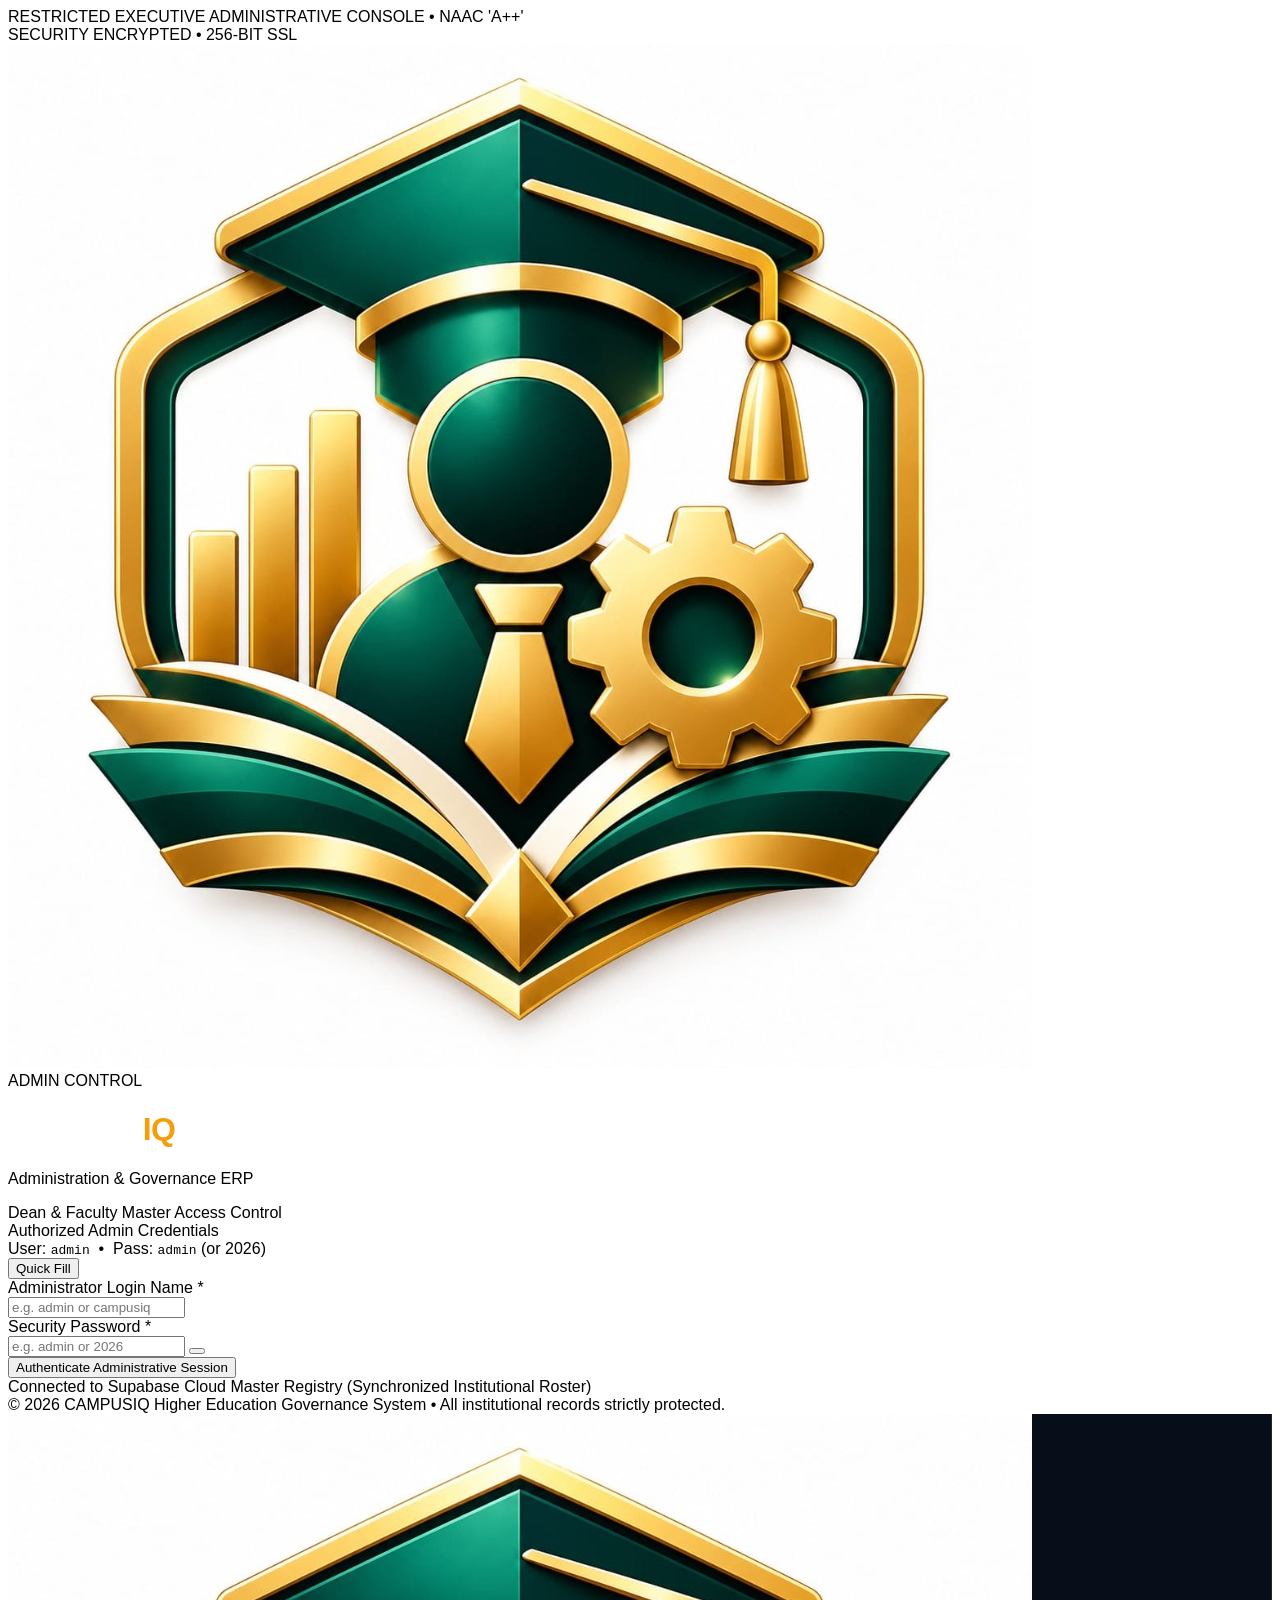
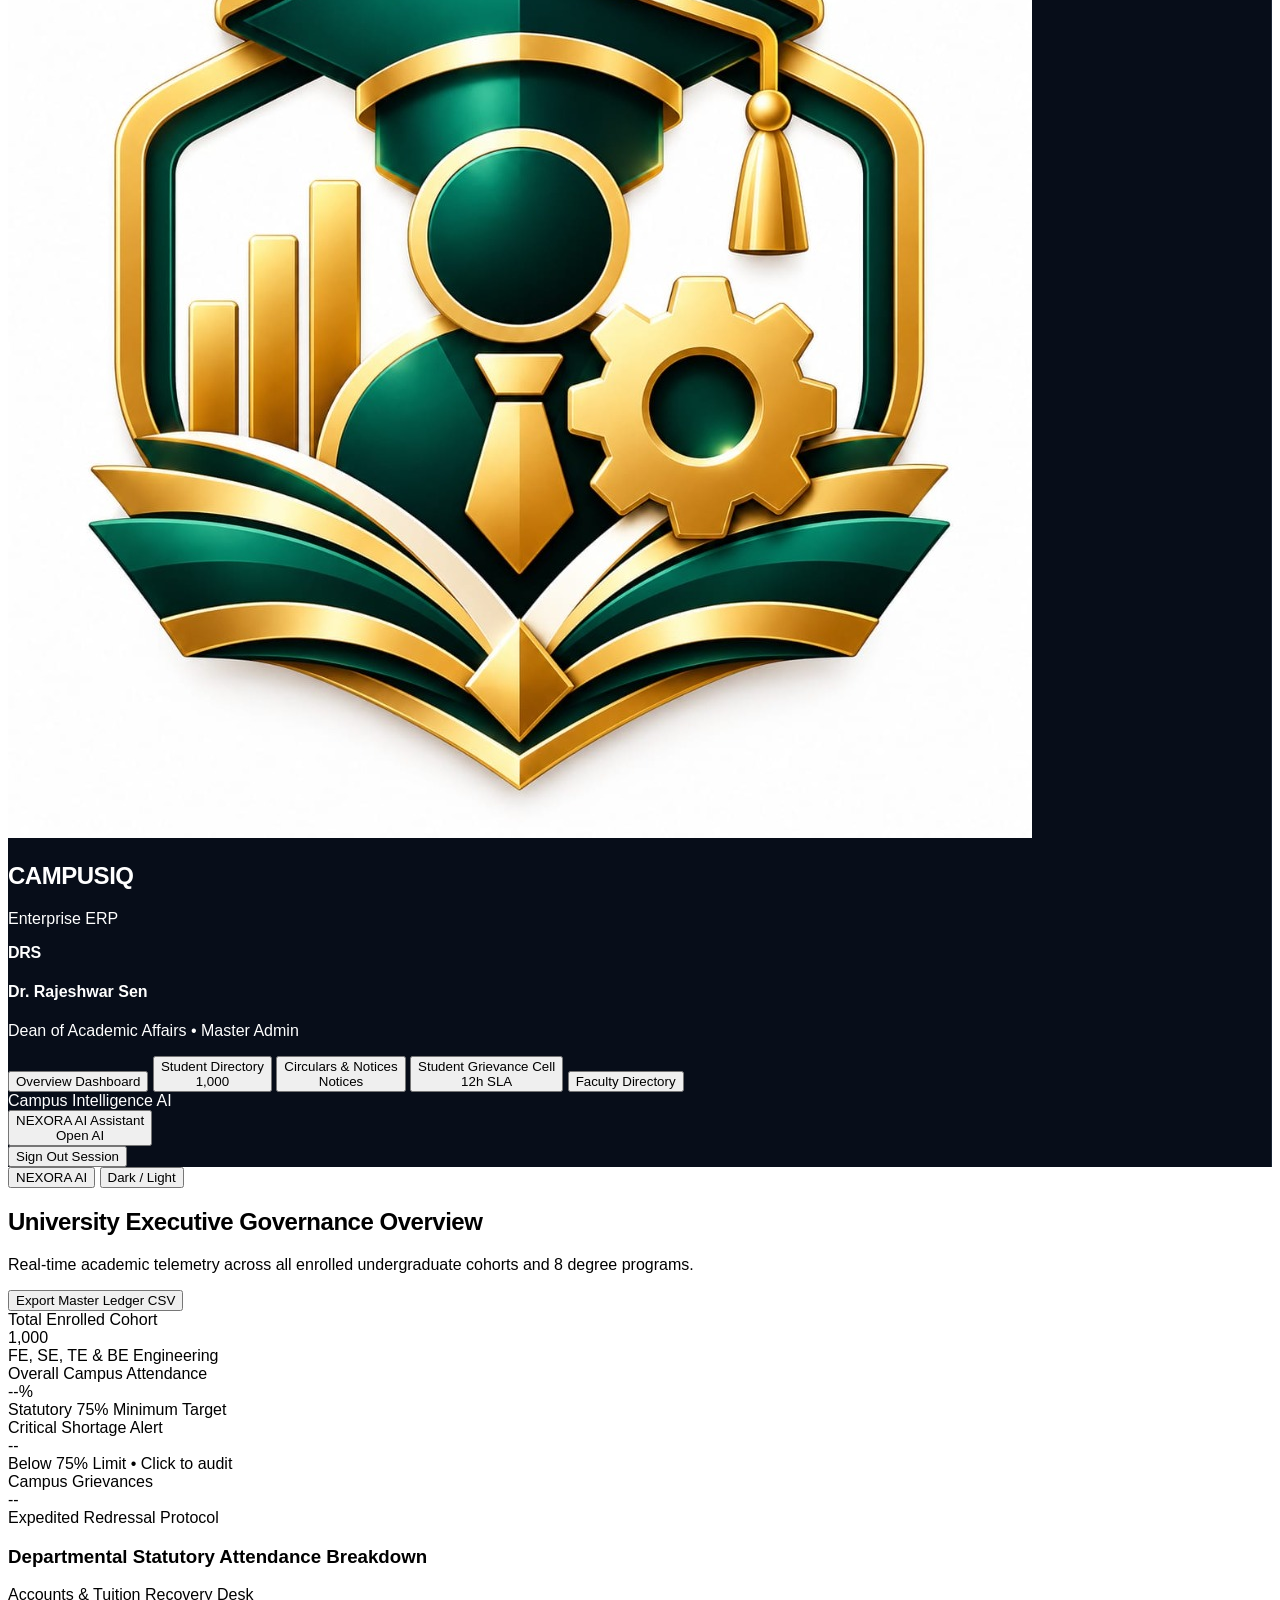
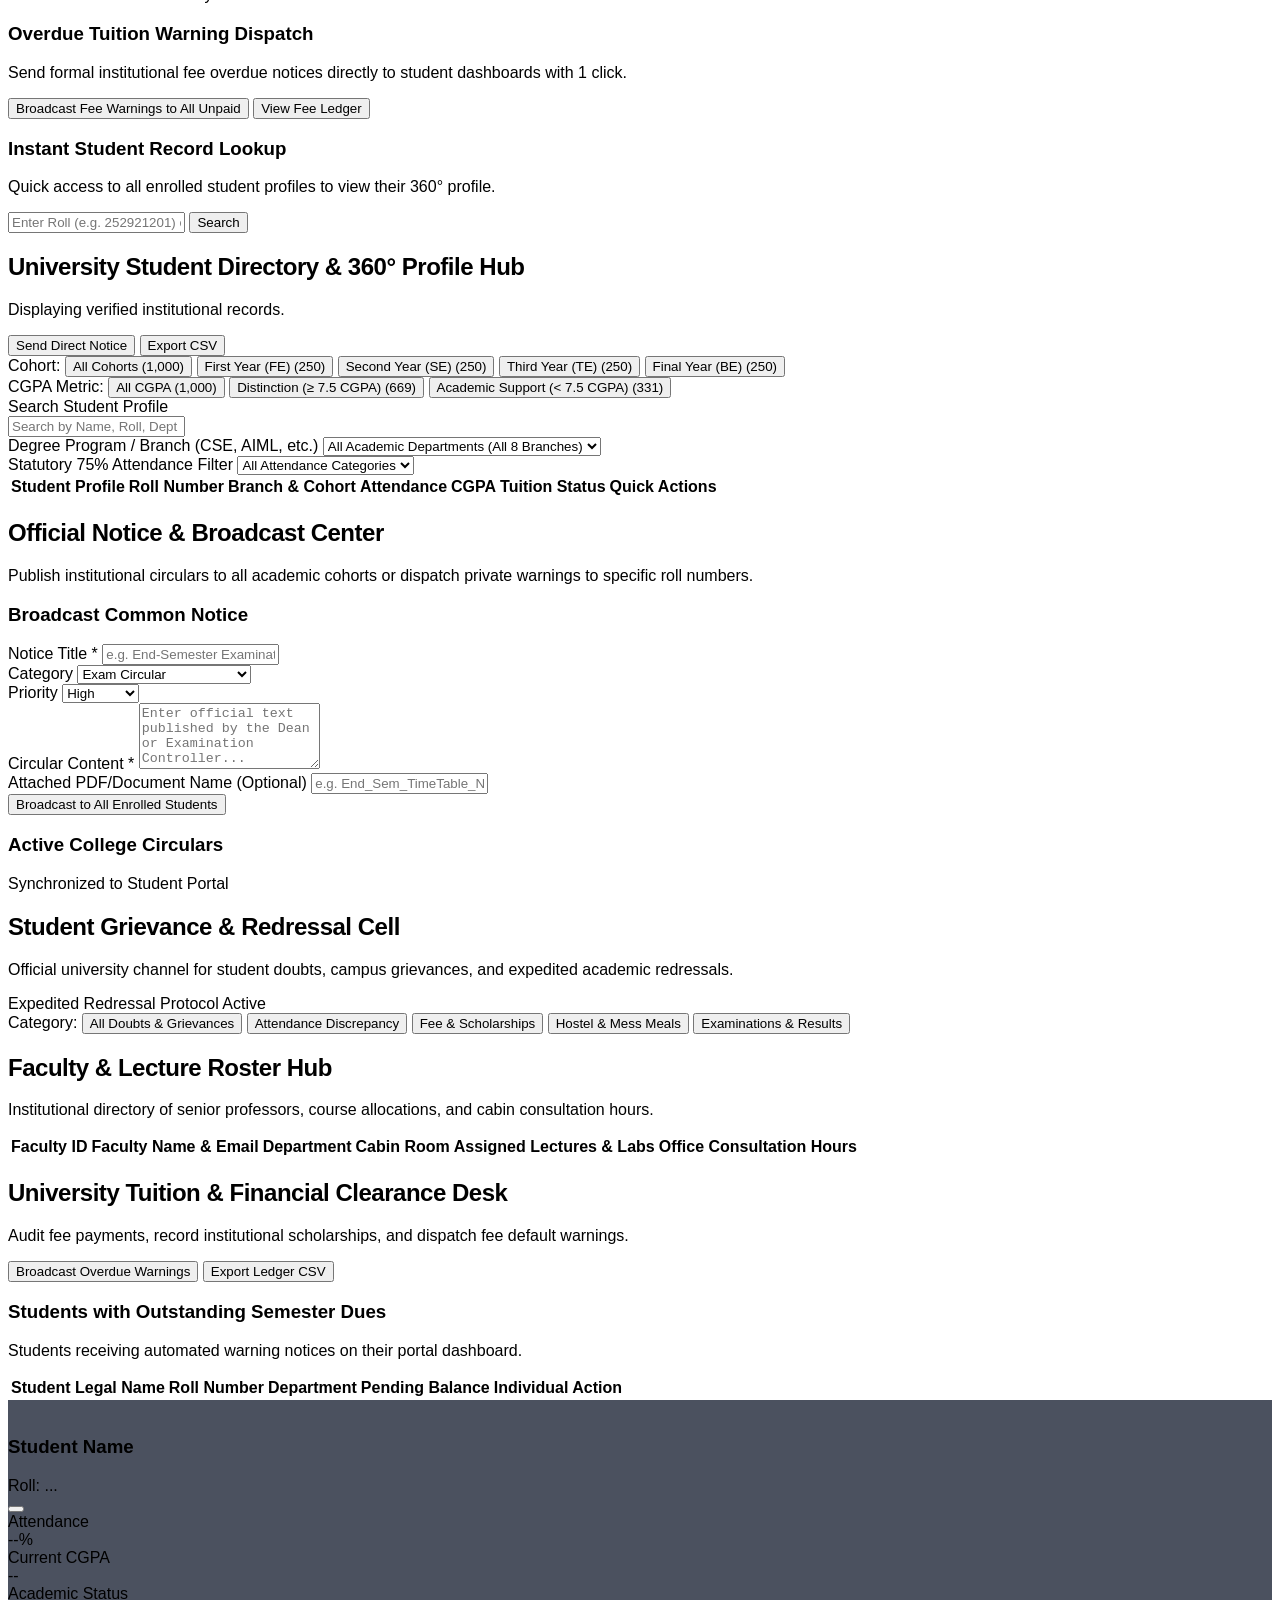
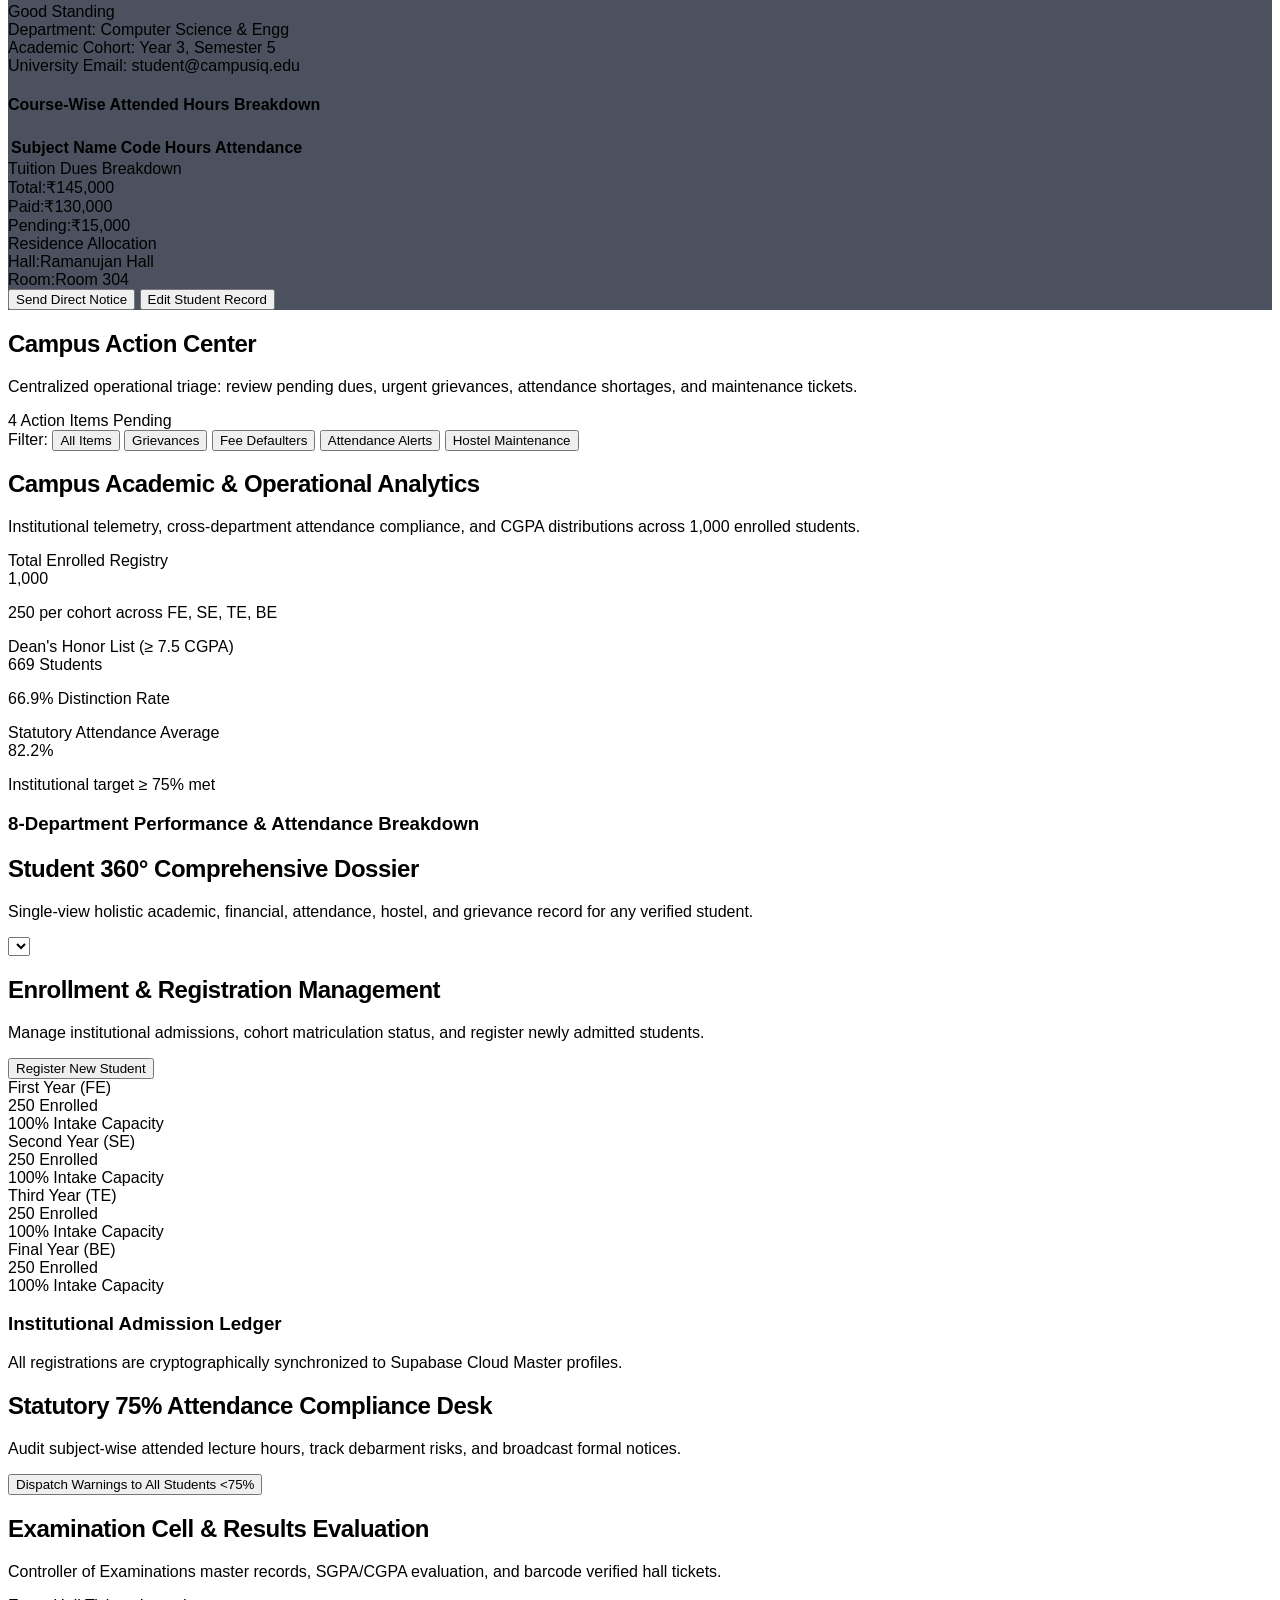
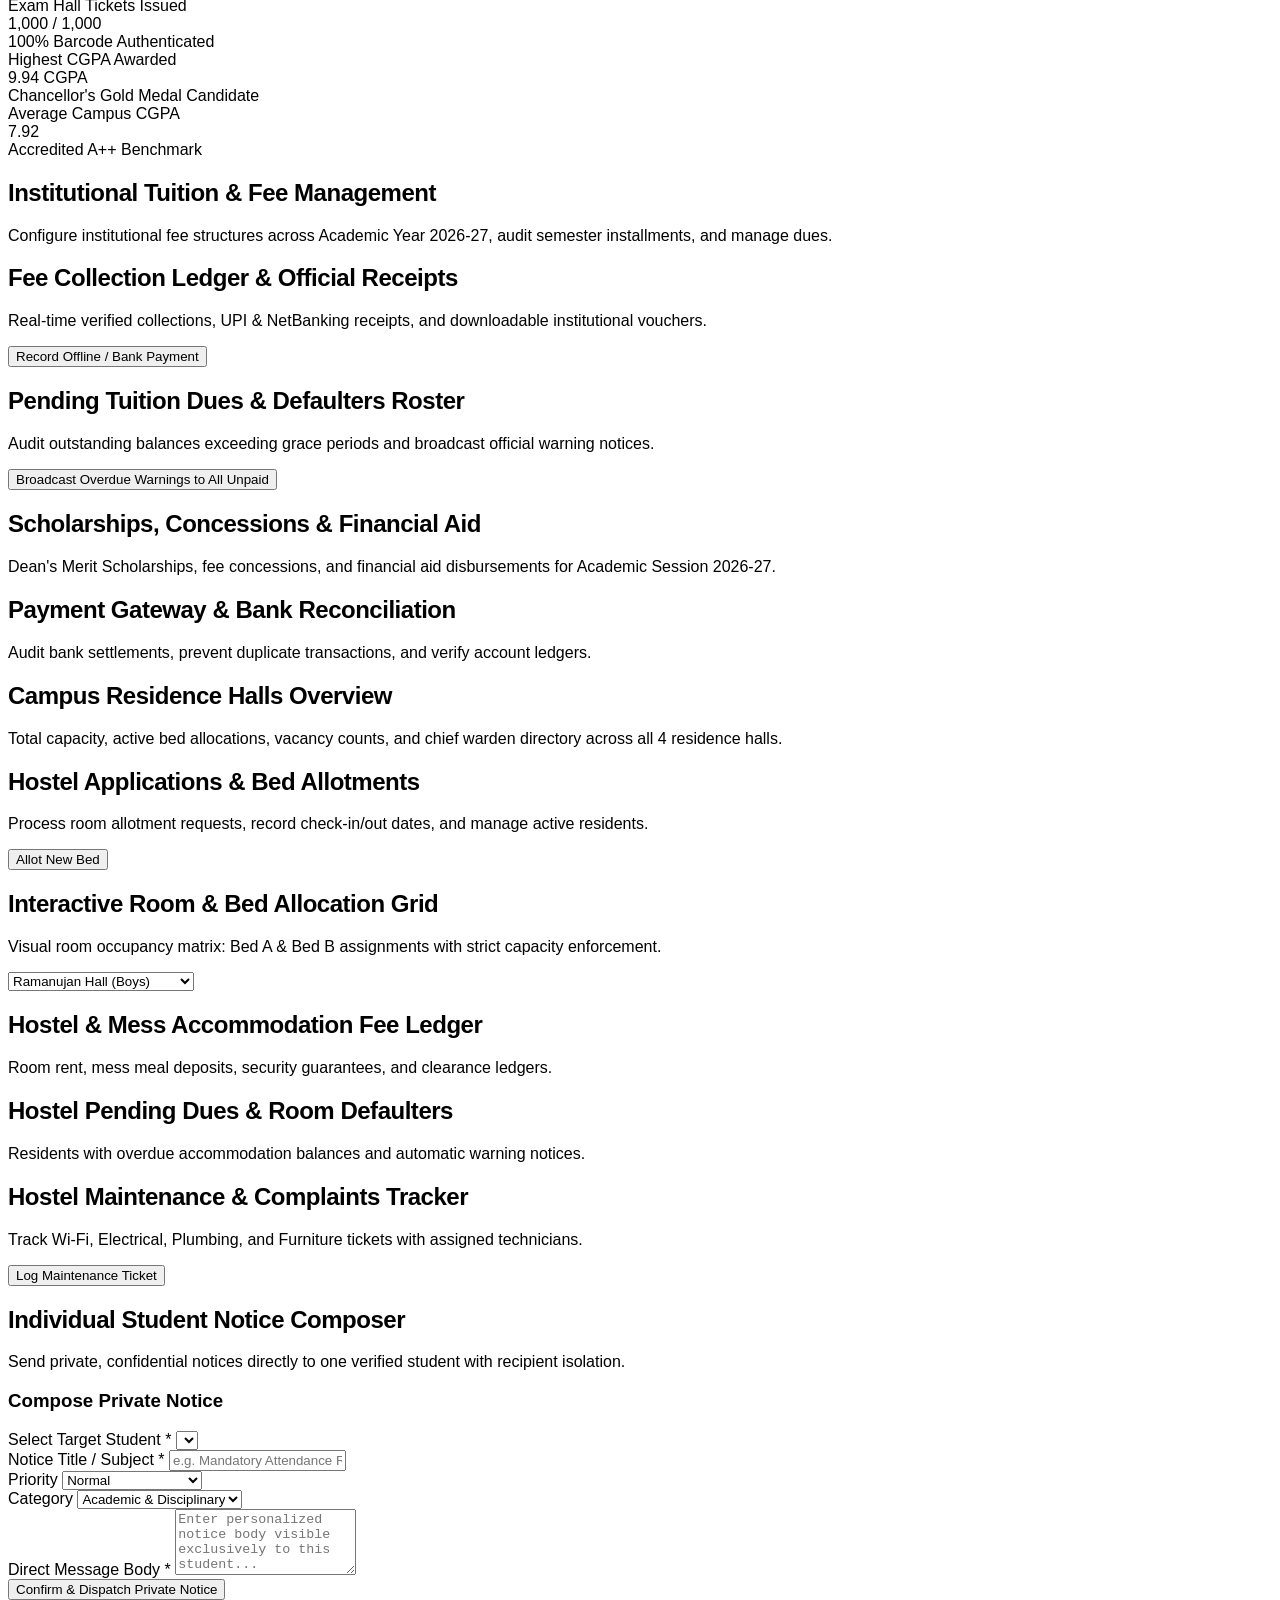
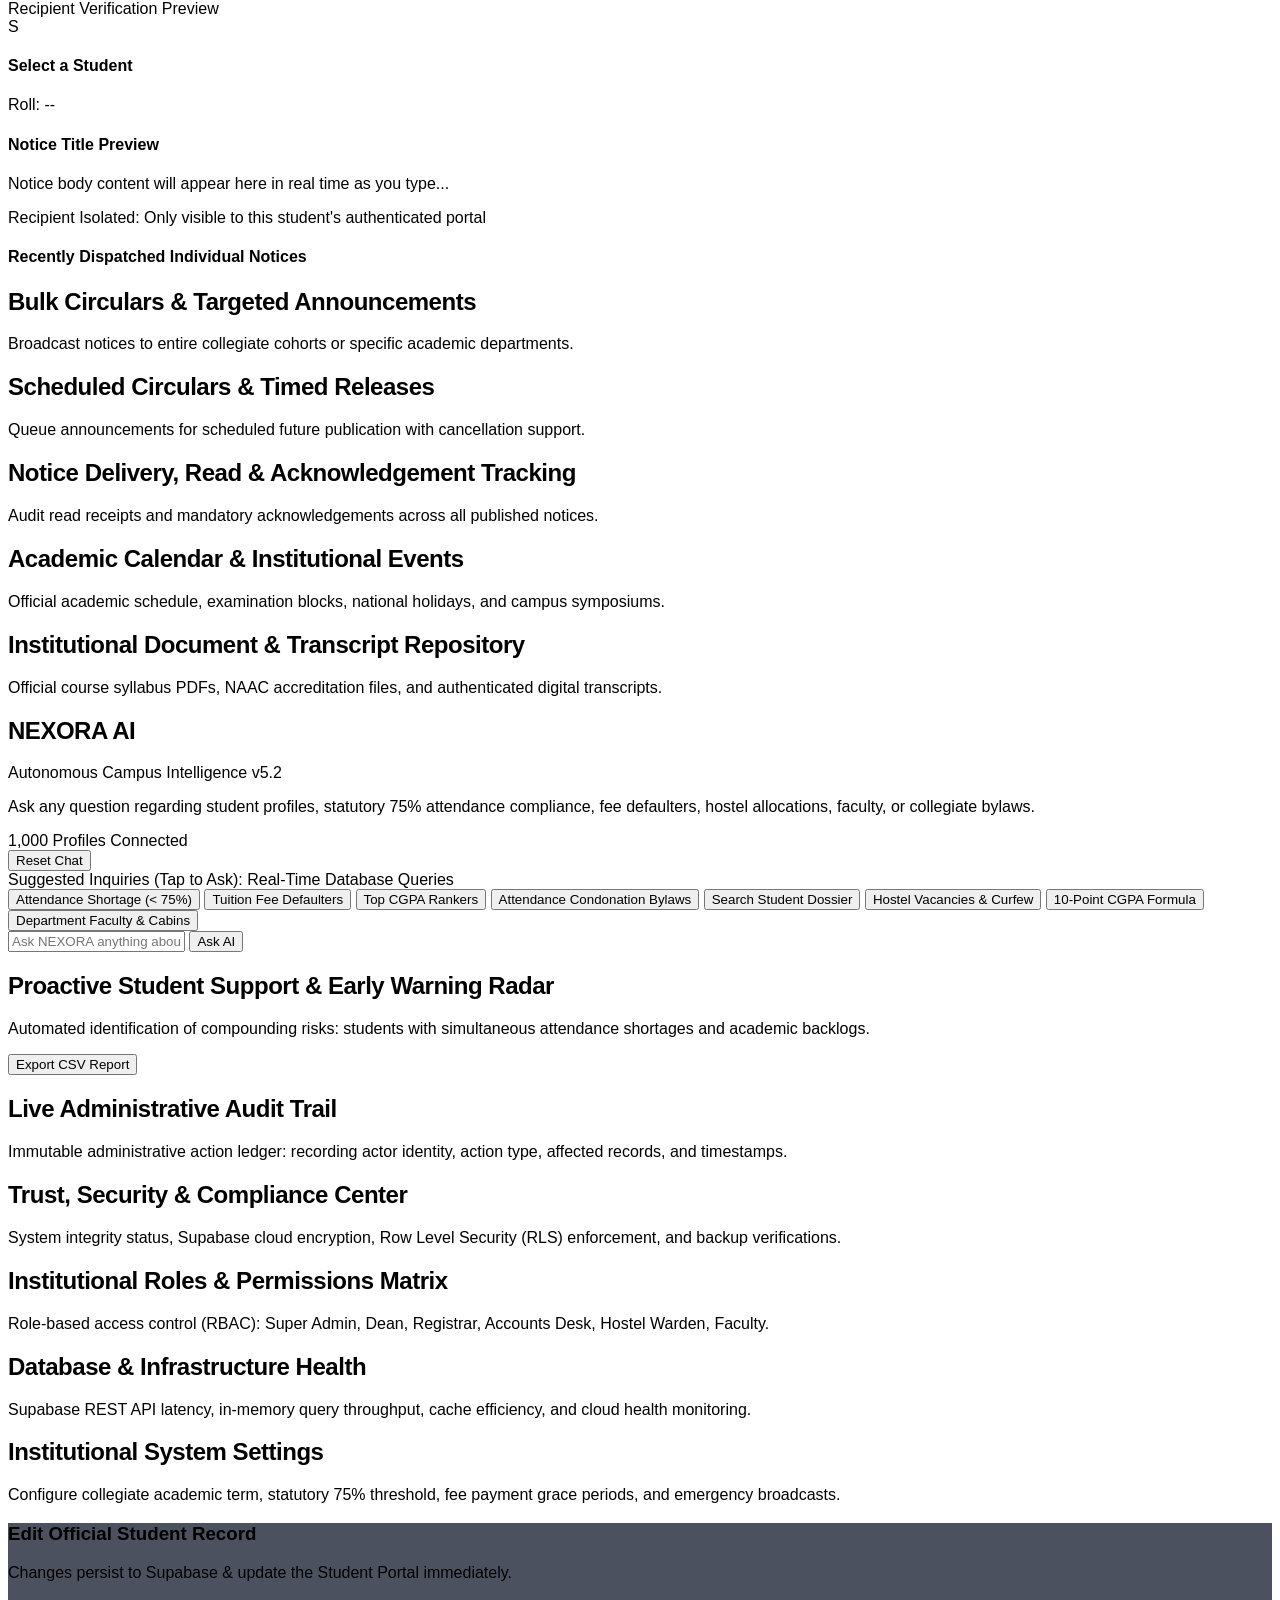
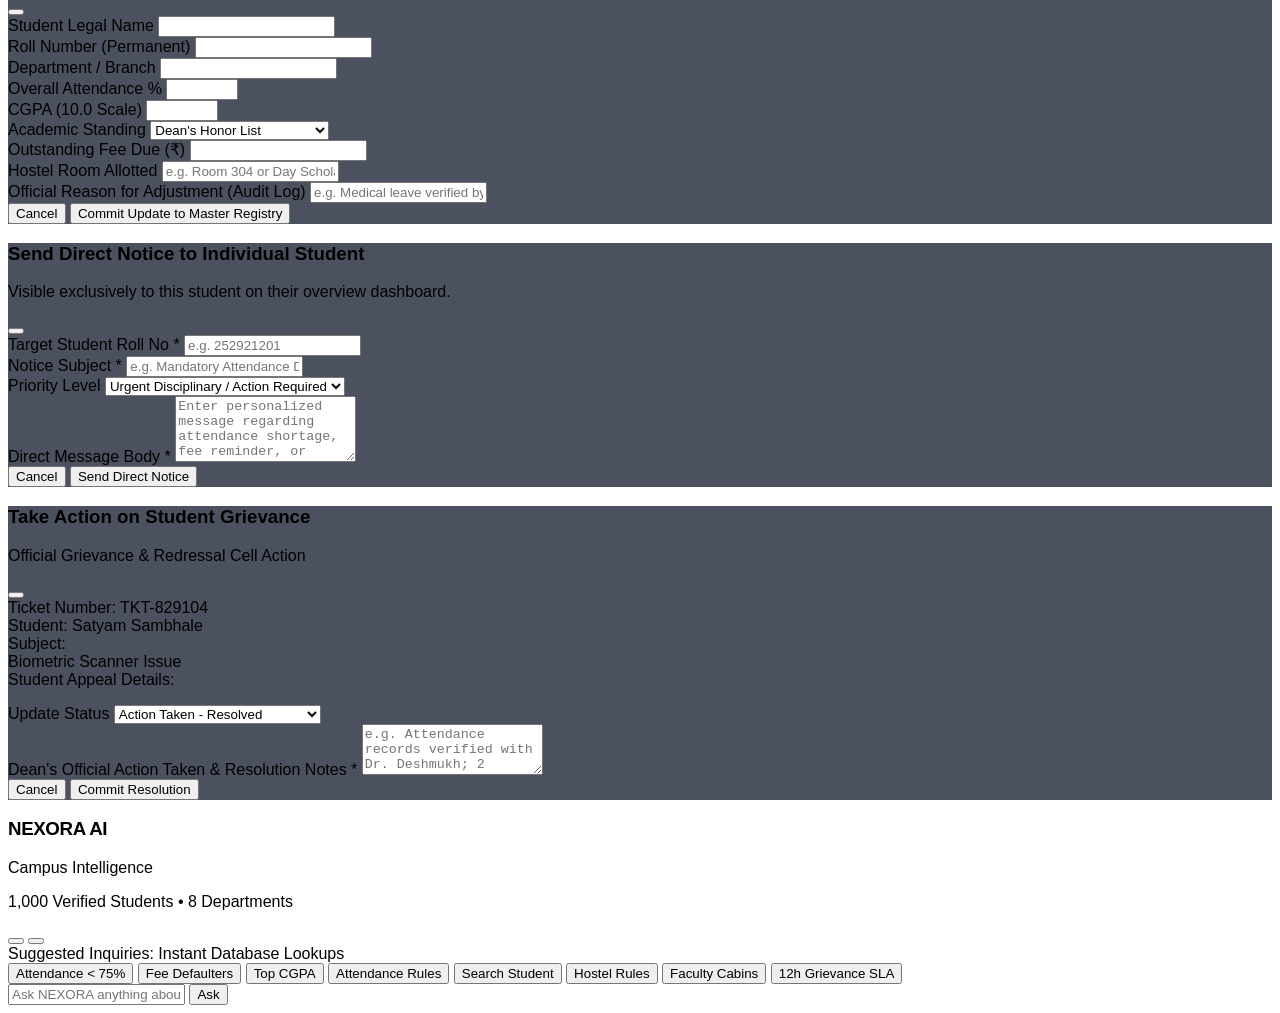
==== commit 750f4bd8: "Add files via upload" ====
--- a/index.html
+++ b/index.html
@@ -37,9 +37,7 @@
           localStorage.removeItem("campusiq_registry_store");
           localStorage.setItem("campusiq_registry_version", "2026_cohort_v5_balanced_1000");
         }
-        // STRICT SECURITY: Wipe stored administrative session on page open
-        localStorage.removeItem("campusiq_admin_session");
-        sessionStorage.removeItem("campusiq_admin_active_session");
+        // Session check managed by AdminApp
       } catch(e) {}
     })();
   </script>
@@ -101,59 +99,82 @@
           </div>
         </div>
 
-        <!-- Error Alert -->
-        <div id="admin-login-error" class="hidden mb-4 p-3 rounded-xl bg-red-950/80 border border-red-500 text-red-200 text-xs font-semibold"></div>
-
-        <!-- Login Form -->
-        <form onsubmit="event.preventDefault(); if(window.AdminApp) window.AdminApp.handleAdminLogin(event); return false;" class="space-y-4">
-          <div>
-            <label class="block text-xs font-bold text-amber-300 uppercase tracking-wider mb-1">Administrator Login Name *</label>
-            <div class="relative">
-              <input 
-                type="text" 
-                id="admin-login-email" 
-                required 
-                value="" 
-                autocomplete="off"
-                placeholder=""
-                class="w-full bg-[#0B132B] text-white placeholder-slate-500 text-xs sm:text-sm font-semibold rounded-xl pl-9 pr-4 py-3 border border-slate-600 focus:outline-none focus:border-amber-400 focus:ring-2 focus:ring-amber-400/20"
-                onkeydown="if(event.key==='Enter'){event.preventDefault(); if(window.AdminApp) window.AdminApp.handleAdminLogin(event);}"
-              >
-              <i data-lucide="user-check" class="w-4 h-4 text-amber-400 absolute left-3 top-3.5"></i>
-            </div>
-          </div>
-
-          <div>
-            <label class="block text-xs font-bold text-amber-300 uppercase tracking-wider mb-1">Security Password *</label>
-            <div class="relative">
-              <input 
-                type="password" 
-                id="admin-login-pass" 
-                required 
-                value="" 
-                autocomplete="new-password"
-                placeholder=""
-                class="w-full bg-[#0B132B] text-white placeholder-slate-500 text-xs sm:text-sm font-semibold rounded-xl pl-9 pr-11 py-3 border border-slate-600 focus:outline-none focus:border-amber-400 focus:ring-2 focus:ring-amber-400/20"
-                onkeydown="if(event.key==='Enter'){event.preventDefault(); if(window.AdminApp) window.AdminApp.handleAdminLogin(event);}"
-              >
-              <i data-lucide="key-round" class="w-4 h-4 text-amber-400 absolute left-3 top-3.5"></i>
-              <!-- Password Show / Hide Key Toggle Button -->
-              <button 
-                type="button" 
-                id="btn-toggle-password"
-                onclick="window.AdminApp.togglePasswordVisibility()" 
-                class="absolute right-3 top-3 p-1 text-slate-400 hover:text-amber-400 transition cursor-pointer" 
-                title="Show or hide password"
-              >
-                <i data-lucide="eye" id="toggle-password-icon" class="w-4 h-4"></i>
-              </button>
-            </div>
-          </div>
-
-          <button type="button" onclick="event.preventDefault(); if(window.AdminApp) window.AdminApp.handleAdminLogin(event); return false;" class="w-full py-3 rounded-xl bg-gradient-to-r from-blue-600 via-indigo-600 to-blue-700 hover:from-blue-500 hover:to-indigo-500 text-white font-bold text-sm transition flex items-center justify-center gap-2 shadow-lg shadow-blue-600/30 cursor-pointer">
-            <i data-lucide="shield-check" class="w-4 h-4"></i>
-            <span>Authenticate Administrative Session</span>
-          </button>
+        <!-- Default Authorized Credentials Helper Card -->
+        <div class="mb-4 p-3 rounded-2xl bg-blue-950/70 border border-blue-500/40 text-xs flex items-center justify-between gap-2 shadow-inner">
+          <div class="space-y-0.5">
+            <div class="text-[10px] uppercase font-black text-amber-400 tracking-wider flex items-center gap-1">
+              <i data-lucide="shield" class="w-3 h-3 text-amber-400"></i>
+              <span>Authorized Admin Credentials</span>
+            </div>
+            <div class="text-slate-300 font-mono text-[11px]">
+              <span class="text-white font-bold">User:</span> <code class="text-amber-300 bg-slate-900/80 px-1 py-0.5 rounded">admin</code>
+              &nbsp;&bull;&nbsp;
+              <span class="text-white font-bold">Pass:</span> <code class="text-amber-300 bg-slate-900/80 px-1 py-0.5 rounded">admin</code> <span class="text-slate-400 text-[10px]">(or 2026)</span>
+            </div>
+          </div>
+          <button 
+            type="button" 
+            onclick="if(window.AdminApp) window.AdminApp.quickFillCredentials()" 
+            class="px-2.5 py-1.5 rounded-lg bg-amber-500/20 hover:bg-amber-500/30 active:bg-amber-500/40 text-amber-300 border border-amber-500/50 font-bold text-[11px] transition cursor-pointer flex-shrink-0"
+            title="Auto-fill credentials"
+          >
+            Quick Fill
+          </button>
+        </div>
+
+        <!-- Error Alert -->
+        <div id="admin-login-error" class="hidden mb-4 p-3 rounded-xl bg-red-950/80 border border-red-500 text-red-200 text-xs font-semibold"></div>
+
+        <!-- Login Form -->
+        <form onsubmit="event.preventDefault(); if(window.AdminApp) window.AdminApp.handleAdminLogin(event); return false;" class="space-y-4">
+          <div>
+            <label class="block text-xs font-bold text-amber-300 uppercase tracking-wider mb-1">Administrator Login Name *</label>
+            <div class="relative">
+              <input 
+                type="text" 
+                id="admin-login-email" 
+                required 
+                value="" 
+                autocomplete="off"
+                placeholder="e.g. admin or campusiq"
+                class="w-full bg-[#0B132B] text-white placeholder-slate-500 text-xs sm:text-sm font-semibold rounded-xl pl-9 pr-4 py-3 border border-slate-600 focus:outline-none focus:border-amber-400 focus:ring-2 focus:ring-amber-400/20"
+                onkeydown="if(event.key==='Enter'){event.preventDefault(); if(window.AdminApp) window.AdminApp.handleAdminLogin(event);}"
+              >
+              <i data-lucide="user-check" class="w-4 h-4 text-amber-400 absolute left-3 top-3.5"></i>
+            </div>
+          </div>
+
+          <div>
+            <label class="block text-xs font-bold text-amber-300 uppercase tracking-wider mb-1">Security Password *</label>
+            <div class="relative">
+              <input 
+                type="password" 
+                id="admin-login-pass" 
+                required 
+                value="" 
+                autocomplete="new-password"
+                placeholder="e.g. admin or 2026"
+                class="w-full bg-[#0B132B] text-white placeholder-slate-500 text-xs sm:text-sm font-semibold rounded-xl pl-9 pr-11 py-3 border border-slate-600 focus:outline-none focus:border-amber-400 focus:ring-2 focus:ring-amber-400/20"
+                onkeydown="if(event.key==='Enter'){event.preventDefault(); if(window.AdminApp) window.AdminApp.handleAdminLogin(event);}"
+              >
+              <i data-lucide="key-round" class="w-4 h-4 text-amber-400 absolute left-3 top-3.5"></i>
+              <!-- Password Show / Hide Key Toggle Button -->
+              <button 
+                type="button" 
+                id="btn-toggle-password"
+                onclick="window.AdminApp.togglePasswordVisibility()" 
+                class="absolute right-3 top-3 p-1 text-slate-400 hover:text-amber-400 transition cursor-pointer" 
+                title="Show or hide password"
+              >
+                <i data-lucide="eye" id="toggle-password-icon" class="w-4 h-4"></i>
+              </button>
+            </div>
+          </div>
+
+          <button type="submit" class="w-full py-3 rounded-xl bg-gradient-to-r from-blue-600 via-indigo-600 to-blue-700 hover:from-blue-500 hover:to-indigo-500 text-white font-bold text-sm transition flex items-center justify-center gap-2 shadow-lg shadow-blue-600/30 cursor-pointer">
+            <i data-lucide="shield-check" class="w-4 h-4"></i>
+            <span>Authenticate Administrative Session</span>
+          </button>
         </form>
 
         <div class="mt-6 pt-4 border-t border-slate-700/60 text-center text-[11px] text-slate-400">
@@ -172,7 +193,7 @@
   <!-- ====================================================================
        VIEW 2: AUTHENTICATED ADMINISTRATIVE DASHBOARD LAYOUT
        ==================================================================== -->
-  <div id="admin-portal-layout" class="hidden min-h-screen flex flex-col md:flex-row" style="display: none !important;">
+  <div id="admin-portal-layout" class="hidden min-h-screen flex flex-col md:flex-row">
     
     <!-- LEFT ADMINISTRATIVE SIDEBAR (Dedicated to Admin only; no student portal link) -->
     <!-- LEFT ADMINISTRATIVE SIDEBAR (SaaS Multi-Module Navigation Tree) -->
@@ -255,7 +276,7 @@
             </div>
           </div>
 
-          <button onclick="window.AdminApp.openNexoraDrawer()" data-tab="nexora-ai" class="admin-nav-item w-full flex items-center justify-between px-3.5 py-3 rounded-xl text-xs font-bold transition text-left bg-gradient-to-r from-blue-900/70 via-indigo-900/60 to-purple-900/50 border border-blue-400/50 shadow-lg shadow-blue-900/30 cursor-pointer">
+          <button onclick="window.AdminApp.switchTab('nexora-ai')" data-tab="nexora-ai" class="admin-nav-item w-full flex items-center justify-between px-3.5 py-3 rounded-xl text-xs font-bold transition text-left bg-gradient-to-r from-blue-900/70 via-indigo-900/60 to-purple-900/50 border border-blue-400/50 shadow-lg shadow-blue-900/30 cursor-pointer">
             <div class="flex items-center gap-2.5">
               <i data-lucide="bot" class="w-4 h-4 text-cyan-300"></i>
               <span class="font-black text-cyan-200">NEXORA AI Assistant</span>
--- a/college-theme.css
+++ b/college-theme.css
@@ -1,7 +1,8 @@
 /* ====================================================================
-   CAMPUSIQ — Precision Dual-Theme Collegiate Design System v6.0
-   Guarantees 100% visible brand identity, razor-sharp light mode,
-   and deep obsidian dark mode with zero blurry or invisible text.
+   CAMPUSIQ — Precision Collegiate Dual-Theme Design System v7.5
+   Guarantees 100% visible typography, crystal-clear light mode,
+   deep obsidian dark mode with zero blank keywords or washed-out text,
+   smooth horizontal scrolling circulars marquee, and isolated section printing.
    ==================================================================== */
 
 :root {
@@ -11,14 +12,13 @@
 
 body {
   font-family: var(--font-sans);
-  -webkit-font-smoothing: auto !important;
-  -moz-osx-font-smoothing: auto !important;
-  text-rendering: geometricPrecision !important;
+  -webkit-font-smoothing: antialiased;
+  -moz-osx-font-smoothing: grayscale;
 }
 
 .font-academic {
-  font-family: var(--font-sans) !important;
-  font-weight: 900 !important;
+  font-family: var(--font-sans);
+  font-weight: 900;
   letter-spacing: -0.02em;
 }
 
@@ -35,370 +35,301 @@
   border-radius: 9999px;
 }
 
-/* ====================================================================
-   1. UNIVERSAL HIGH-CONTRAST LIGHT MODE ARCHITECTURE
-   ==================================================================== */
-
-body:not(.dark-theme),
-html:not(.dark) body {
-  background-color: #F8FAFC !important;
-  color: #0F172A !important;
-}
-
-body:not(.dark-theme) main {
-  background-color: #F8FAFC !important;
-}
-
-/* Headings in Light Mode */
-body:not(.dark-theme) main h1,
-body:not(.dark-theme) main h2,
-body:not(.dark-theme) main h3,
-body:not(.dark-theme) main h4,
-body:not(.dark-theme) main h5 {
-  color: #0F172A !important;
-  font-weight: 800 !important;
-  letter-spacing: -0.015em;
-}
-
-/* Paragraphs & Text in Light Mode */
-body:not(.dark-theme) main p,
-body:not(.dark-theme) main label,
-body:not(.dark-theme) main li {
+/* Sidebar Architecture (Persistent Dark Collegiate Navy) */
+.college-sidebar,
+#admin-main-sidebar {
+  background-color: #070D19 !important;
+  border-right: 1px solid rgba(51, 65, 85, 0.5) !important;
+  color: #FFFFFF !important;
+}
+
+.sidebar-nav-link {
+  display: flex;
+  align-items: center;
+  gap: 0.625rem;
+  padding: 0.625rem 0.875rem;
+  border-radius: 0.75rem;
+  font-size: 0.8125rem;
+  font-weight: 600;
+  color: #94A3B8;
+  transition: all 0.15s ease-in-out;
+  cursor: pointer;
+}
+
+.sidebar-nav-link:hover {
+  background-color: rgba(255, 255, 255, 0.08);
+  color: #FFFFFF;
+}
+
+.sidebar-nav-link.active {
+  background-color: #2563EB;
+  color: #FFFFFF;
+  box-shadow: 0 4px 12px rgba(37, 99, 235, 0.35);
+}
+
+.sidebar-nav-link.active i {
+  color: #FFFFFF !important;
+}
+
+/* Base Card Surfaces */
+.portal-card {
+  background-color: #FFFFFF;
+  border: 1px solid #E2E8F0;
+  border-radius: 1rem;
+  overflow: hidden;
+  box-shadow: 0 1px 3px 0 rgba(15, 23, 42, 0.05);
+}
+
+.portal-card-header {
+  padding: 1rem 1.25rem;
+  border-bottom: 1px solid #F1F5F9;
+  background-color: #FFFFFF;
+}
+
+.timetable-row {
+  background-color: #FFFFFF;
+  border: 1px solid #E2E8F0;
+  border-radius: 0.75rem;
+  transition: all 0.15s;
+}
+
+.timetable-row:hover {
+  border-color: #93C5FD;
+  box-shadow: 0 2px 8px rgba(37, 99, 235, 0.08);
+}
+
+.timetable-row.active-now {
+  border-color: #2563EB;
+  background-color: #EFF6FF;
+}
+
+/* Smart Student ID Card */
+.smart-id-card {
+  background: linear-gradient(135deg, #061122 0%, #0B132B 50%, #1C2541 100%);
+  border: 1.5px solid rgba(251, 191, 36, 0.4);
+  border-radius: 1.25rem;
+  color: #FFFFFF;
+}
+
+/* ==========================================================================
+   HORIZONTAL CONTINUOUS SCROLLING OFFICIAL CIRCULARS MARQUEE
+   Smooth endless horizontal glide across the screen with hover-pause
+   ========================================================================== */
+.ticker-wrap {
+  background: #FEF3C7;
+  border-bottom: 1.5px solid #FDE68A;
+  overflow: hidden;
+  position: relative;
+  width: 100%;
+}
+
+.ticker-track {
+  overflow: hidden;
+  position: relative;
+  width: 100%;
+  white-space: nowrap;
+}
+
+.ticker-content {
+  display: inline-flex;
+  align-items: center;
+  white-space: nowrap;
+  will-change: transform;
+  animation: marqueeHorizontal 32s linear infinite;
+}
+
+.ticker-content:hover {
+  animation-play-state: paused;
+}
+
+@keyframes marqueeHorizontal {
+  0% {
+    transform: translateX(0);
+  }
+  100% {
+    transform: translateX(-50%);
+  }
+}
+
+.ticker-item {
+  display: inline-flex;
+  align-items: center;
+  gap: 0.5rem;
+  margin: 0 1.5rem;
+  font-size: 0.8125rem;
+  font-weight: 600;
   color: #1E293B;
-  font-weight: 600;
-}
-
-/* Card Surfaces in Light Mode */
-body:not(.dark-theme) main .bg-white,
-body:not(.dark-theme) header.bg-white {
-  background-color: #FFFFFF !important;
-  border-color: #CBD5E1 !important;
-  box-shadow: 0 1px 4px 0 rgba(15, 23, 42, 0.08) !important;
-  color: #0F172A !important;
-}
-
-/* Tables in Light Mode */
-body:not(.dark-theme) main table th {
-  background-color: #E2E8F0 !important;
-  color: #0F172A !important;
-  font-weight: 900 !important;
-  border-bottom: 2px solid #94A3B8 !important;
-  font-size: 11px !important;
-  letter-spacing: 0.04em;
-}
-
-body:not(.dark-theme) main table td {
-  color: #0F172A !important;
-  font-weight: 700 !important;
-  border-bottom: 1px solid #CBD5E1 !important;
-}
-
-body:not(.dark-theme) main table tr:hover td {
-  background-color: #F1F5F9 !important;
-}
-
-/* Form Inputs in Light Mode */
-body:not(.dark-theme) main input:not([type="checkbox"]):not([type="radio"]),
-body:not(.dark-theme) main select,
-body:not(.dark-theme) main textarea {
-  background-color: #FFFFFF !important;
-  color: #0F172A !important;
-  border: 1.5px solid #94A3B8 !important;
-  font-weight: 700 !important;
-}
-
-body:not(.dark-theme) main input:focus,
-body:not(.dark-theme) main select:focus,
-body:not(.dark-theme) main textarea:focus {
-  border-color: #1D4ED8 !important;
-  box-shadow: 0 0 0 3px rgba(29, 78, 216, 0.15) !important;
-}
-
-/* Modals & Drawers in Light Mode */
-body:not(.dark-theme) #student-profile-drawer > div,
-body:not(.dark-theme) #admin-edit-student-modal > div,
-body:not(.dark-theme) #admin-direct-notice-modal > div,
-body:not(.dark-theme) #admin-resolve-ticket-modal > div,
-body:not(.dark-theme) #nexora-right-drawer {
-  background-color: #FFFFFF !important;
-  color: #0F172A !important;
-  border-color: #CBD5E1 !important;
-}
-
-/* Light Mode Component Rules */
-body:not(.dark-theme) .dept-attendance-title {
-  color: #0F172A !important;
-  font-weight: 900 !important;
-}
-
-body:not(.dark-theme) .notice-title {
-  color: #0F172A !important;
-  font-weight: 900 !important;
-}
-
-body:not(.dark-theme) .notice-summary-text {
-  color: #1E293B !important;
-  font-weight: 600 !important;
-}
-
-body:not(.dark-theme) .notice-meta-date,
-body:not(.dark-theme) .notice-meta-line {
-  color: #475569 !important;
-  font-weight: 700 !important;
-}
-
-body:not(.dark-theme) .ticket-subject {
-  color: #0F172A !important;
-  font-weight: 900 !important;
-}
-
-body:not(.dark-theme) .ticket-message-box {
-  background-color: #F1F5F9 !important;
-  color: #0F172A !important;
-  border-color: #CBD5E1 !important;
-  font-weight: 600 !important;
-}
-
-body:not(.dark-theme) .ticket-meta {
-  color: #475569 !important;
-  border-color: #E2E8F0 !important;
-  font-weight: 700 !important;
-}
-
-body:not(.dark-theme) .student-highlight {
-  color: #0F172A !important;
-}
-
-body:not(.dark-theme) .faculty-name {
-  color: #0F172A !important;
-  font-weight: 900 !important;
-}
-
-body:not(.dark-theme) .faculty-email {
-  color: #1D4ED8 !important;
-  font-weight: 800 !important;
-}
-
-body:not(.dark-theme) .faculty-dept,
-body:not(.dark-theme) .faculty-lectures,
-body:not(.dark-theme) .faculty-hours {
-  color: #0F172A !important;
-}
-
-
-/* ====================================================================
-   2. PURE OBSIDIAN DARK MODE ARCHITECTURE (Crystal-Clear White Text)
-   ==================================================================== */
-
-.dark-theme body,
+  cursor: pointer;
+  transition: color 0.15s;
+}
+
+.ticker-item:hover {
+  color: #1D4ED8;
+  text-decoration: underline;
+}
+
+.barcode-strip {
+  letter-spacing: 2px;
+  font-family: var(--font-mono);
+}
+
+/* Modal Overlay */
+.modal-overlay {
+  background-color: rgba(15, 23, 42, 0.75);
+  backdrop-filter: blur(4px);
+}
+
+/* ==========================================================================
+   DARK THEME HARMONIZATION (Applied when <html class="dark">)
+   Smoothly flips backgrounds to deep obsidian and dark text to crisp white,
+   WITHOUT overriding specific badge colors (amber, emerald, red, blue).
+   ========================================================================== */
 html.dark body {
-  background-color: #070D19 !important;
-  color: #F8FAFC !important;
-}
-
-.dark-theme main,
-html.dark main {
-  background-color: #070D19 !important;
-}
-
-.dark-theme .bg-white,
-html.dark .bg-white,
-.dark-theme .bg-slate-800,
-html.dark .bg-slate-800 {
-  background-color: #0F172A !important;
-  border-color: #1E293B !important;
-  color: #F8FAFC !important;
-}
-
-.dark-theme header,
+  background-color: #070D19;
+  color: #F8FAFC;
+}
+
 html.dark header {
-  background-color: #081225 !important;
-  border-color: #1E293B !important;
-}
-
-.dark-theme h1,
-.dark-theme h2,
-.dark-theme h3,
-.dark-theme h4,
-.dark-theme h5,
-html.dark h1,
-html.dark h2,
-html.dark h3,
-html.dark h4,
-html.dark h5 {
-  color: #FFFFFF !important;
-}
-
-.dark-theme p,
-html.dark p,
-.dark-theme label,
+  background-color: #081225;
+  border-color: #1E293B;
+}
+
+html.dark .bg-white {
+  background-color: #0F172A;
+  border-color: #1E293B;
+}
+
+html.dark .portal-card,
+html.dark .timetable-row {
+  background-color: #0F172A;
+  border-color: #1E293B;
+  box-shadow: 0 1px 3px 0 rgba(0, 0, 0, 0.3);
+}
+
+html.dark .timetable-row.active-now {
+  background-color: #0F2042;
+  border-color: #2563EB;
+}
+
+html.dark .portal-card-header {
+  background-color: #0F172A;
+  border-color: #1E293B;
+}
+
+/* Headings in Dark Mode */
+html.dark main h1,
+html.dark main h2,
+html.dark main h3,
+html.dark main h4 {
+  color: #FFFFFF;
+}
+
 html.dark label {
-  color: #CBD5E1 !important;
-}
-
-/* Tables in Dark Mode */
-.dark-theme table th,
+  color: #CBD5E1;
+}
+
+/* Slate Text in Dark Mode (High Contrast, No Blank Keywords) */
+html.dark .text-slate-900 {
+  color: #F8FAFC;
+}
+
+html.dark .text-slate-800 {
+  color: #F1F5F9;
+}
+
+html.dark .text-slate-700 {
+  color: #E2E8F0;
+}
+
+html.dark .text-slate-600 {
+  color: #CBD5E1;
+}
+
+html.dark .text-slate-500 {
+  color: #94A3B8;
+}
+
+/* Card Surface Backgrounds in Dark Mode */
+html.dark .portal-card .bg-slate-50,
+html.dark .portal-card .bg-slate-100,
+html.dark main .bg-slate-50,
+html.dark main .bg-slate-100 {
+  background-color: #141E33;
+  border-color: #1E293B;
+}
+
+html.dark .portal-card .border-slate-100,
+html.dark .portal-card .border-slate-200,
+html.dark main .border-slate-200 {
+  border-color: #1E293B;
+}
+
+html.dark .portal-card .divide-slate-100 > * + * {
+  border-color: #1E293B;
+}
+
+/* Marquee Ticker in Dark Mode */
+html.dark .ticker-wrap {
+  background: #0B132B;
+  border-color: #1E293B;
+}
+
+html.dark .ticker-item {
+  color: #E2E8F0;
+}
+
+html.dark .ticker-item:hover {
+  color: #60A5FA;
+}
+
+/* Table Harmonization in Dark Mode */
 html.dark table th {
-  background-color: #0B1325 !important;
-  color: #E2E8F0 !important;
-  border-color: #1E293B !important;
-}
-
-.dark-theme table td,
+  background-color: #0B1325;
+  color: #E2E8F0;
+  border-color: #1E293B;
+}
+
 html.dark table td {
-  color: #E2E8F0 !important;
-  border-color: #1E293B !important;
-}
-
-.dark-theme table tr:hover td,
+  border-color: #1E293B;
+  color: #E2E8F0;
+}
+
 html.dark table tr:hover td {
-  background-color: #0F1B33 !important;
+  background-color: #0F1B33;
 }
 
 /* Form Inputs in Dark Mode */
-.dark-theme input:not([type="checkbox"]):not([type="radio"]),
-.dark-theme select,
-.dark-theme textarea,
 html.dark input:not([type="checkbox"]):not([type="radio"]),
 html.dark select,
 html.dark textarea {
-  background-color: #0B1325 !important;
-  color: #FFFFFF !important;
-  border-color: #334155 !important;
-}
-
-/* Modals & Drawers in Dark Mode */
-.dark-theme #student-profile-drawer > div,
-.dark-theme #admin-edit-student-modal > div,
-.dark-theme #admin-direct-notice-modal > div,
-.dark-theme #admin-resolve-ticket-modal > div,
-.dark-theme #nexora-right-drawer,
-html.dark #student-profile-drawer > div,
-html.dark #admin-edit-student-modal > div,
-html.dark #admin-direct-notice-modal > div,
-html.dark #admin-resolve-ticket-modal > div,
-html.dark #nexora-right-drawer {
-  background-color: #0B1325 !important;
-  color: #FFFFFF !important;
-  border-color: #1E293B !important;
-}
-
-/* Dark Mode Component Rules */
-.dark-theme .dept-attendance-title,
-html.dark .dept-attendance-title {
-  color: #FFFFFF !important;
-  font-weight: 900 !important;
-}
-
-.dark-theme .notice-title,
-html.dark .notice-title {
-  color: #FFFFFF !important;
-  font-weight: 900 !important;
-}
-
-.dark-theme .notice-summary-text,
-html.dark .notice-summary-text {
-  color: #E2E8F0 !important;
-  font-weight: 600 !important;
-}
-
-.dark-theme .notice-meta-date,
-html.dark .notice-meta-date,
-.dark-theme .notice-meta-line,
-html.dark .notice-meta-line {
-  color: #94A3B8 !important;
-  font-weight: 600 !important;
-}
-
-.dark-theme .ticket-subject,
-html.dark .ticket-subject {
-  color: #FFFFFF !important;
-  font-weight: 900 !important;
-}
-
-.dark-theme .ticket-message-box,
-html.dark .ticket-message-box {
-  background-color: #070D19 !important;
-  color: #E2E8F0 !important;
-  border-color: #1E293B !important;
-  font-weight: 600 !important;
-}
-
-.dark-theme .ticket-meta,
-html.dark .ticket-meta {
-  color: #94A3B8 !important;
-  border-color: #1E293B !important;
-  font-weight: 600 !important;
-}
-
-.dark-theme .student-highlight,
-html.dark .student-highlight {
-  color: #FFFFFF !important;
-}
-
-.dark-theme .faculty-name,
-html.dark .faculty-name {
-  color: #FFFFFF !important;
-  font-weight: 900 !important;
-}
-
-.dark-theme .faculty-email,
-html.dark .faculty-email {
-  color: #38BDF8 !important;
-  font-weight: 800 !important;
-}
-
-.dark-theme .faculty-dept,
-html.dark .faculty-dept,
-.dark-theme .faculty-lectures,
-html.dark .faculty-lectures,
-.dark-theme .faculty-hours,
-html.dark .faculty-hours {
-  color: #E2E8F0 !important;
-}
-
-
-/* ====================================================================
-   3. PROTECTED DARK ENCLAVES (Sidebar & Login Gate MUST ALWAYS KEEP WHITE TEXT)
-   ==================================================================== */
-#admin-main-sidebar,
-#admin-login-gate,
-#login-gate-screen {
-  background-color: #081225 !important;
-  color: #F8FAFC !important;
-}
-
-#admin-main-sidebar h1,
-#admin-login-gate h1,
-#login-gate-screen h1 {
-  color: #FFFFFF !important;
-  font-weight: 900 !important;
-}
-
-#admin-main-sidebar h1 span,
-#admin-login-gate h1 span,
-#login-gate-screen h1 span {
-  color: #F59E0B !important; /* Golden Amber IQ */
-}
-
-#admin-main-sidebar p,
-#admin-login-gate p,
-#login-gate-screen p {
-  color: #CBD5E1 !important;
-}
-
-#admin-main-sidebar .admin-nav-item span {
-  color: #E2E8F0 !important;
-}
-
-#admin-main-sidebar .admin-nav-item:hover {
-  background-color: #0F1B33 !important;
-}
-
-#admin-main-sidebar .admin-nav-item.bg-blue-600 {
-  background-color: #2563EB !important;
-}
-
-#admin-main-sidebar .admin-nav-item.bg-blue-600 span {
-  color: #FFFFFF !important;
-}
+  background-color: #0B1325;
+  color: #FFFFFF;
+  border-color: #334155;
+}
+
+/* ==========================================================================
+   ISOLATED SECTION PRINTING & DOWNLOAD SYSTEM
+   When printing any section or card, hides all background layout elements.
+   ========================================================================== */
+@media print {
+  header, 
+  aside, 
+  #sidebar, 
+  #admin-main-sidebar, 
+  nav, 
+  .sidebar-nav-link,
+  #toast-container, 
+  .modal-overlay button, 
+  .no-print,
+  #portal-spotlight-search-modal, 
+  #sla-hotline-modal {
+    display: none !important;
+  }
+
+  body {
+    background: #ffffff !important;
+    color: #000000 !important;
+    -webkit-print-color-adjust: exact !important;
+    print-color-adjust: exact !important;
+  }
+}
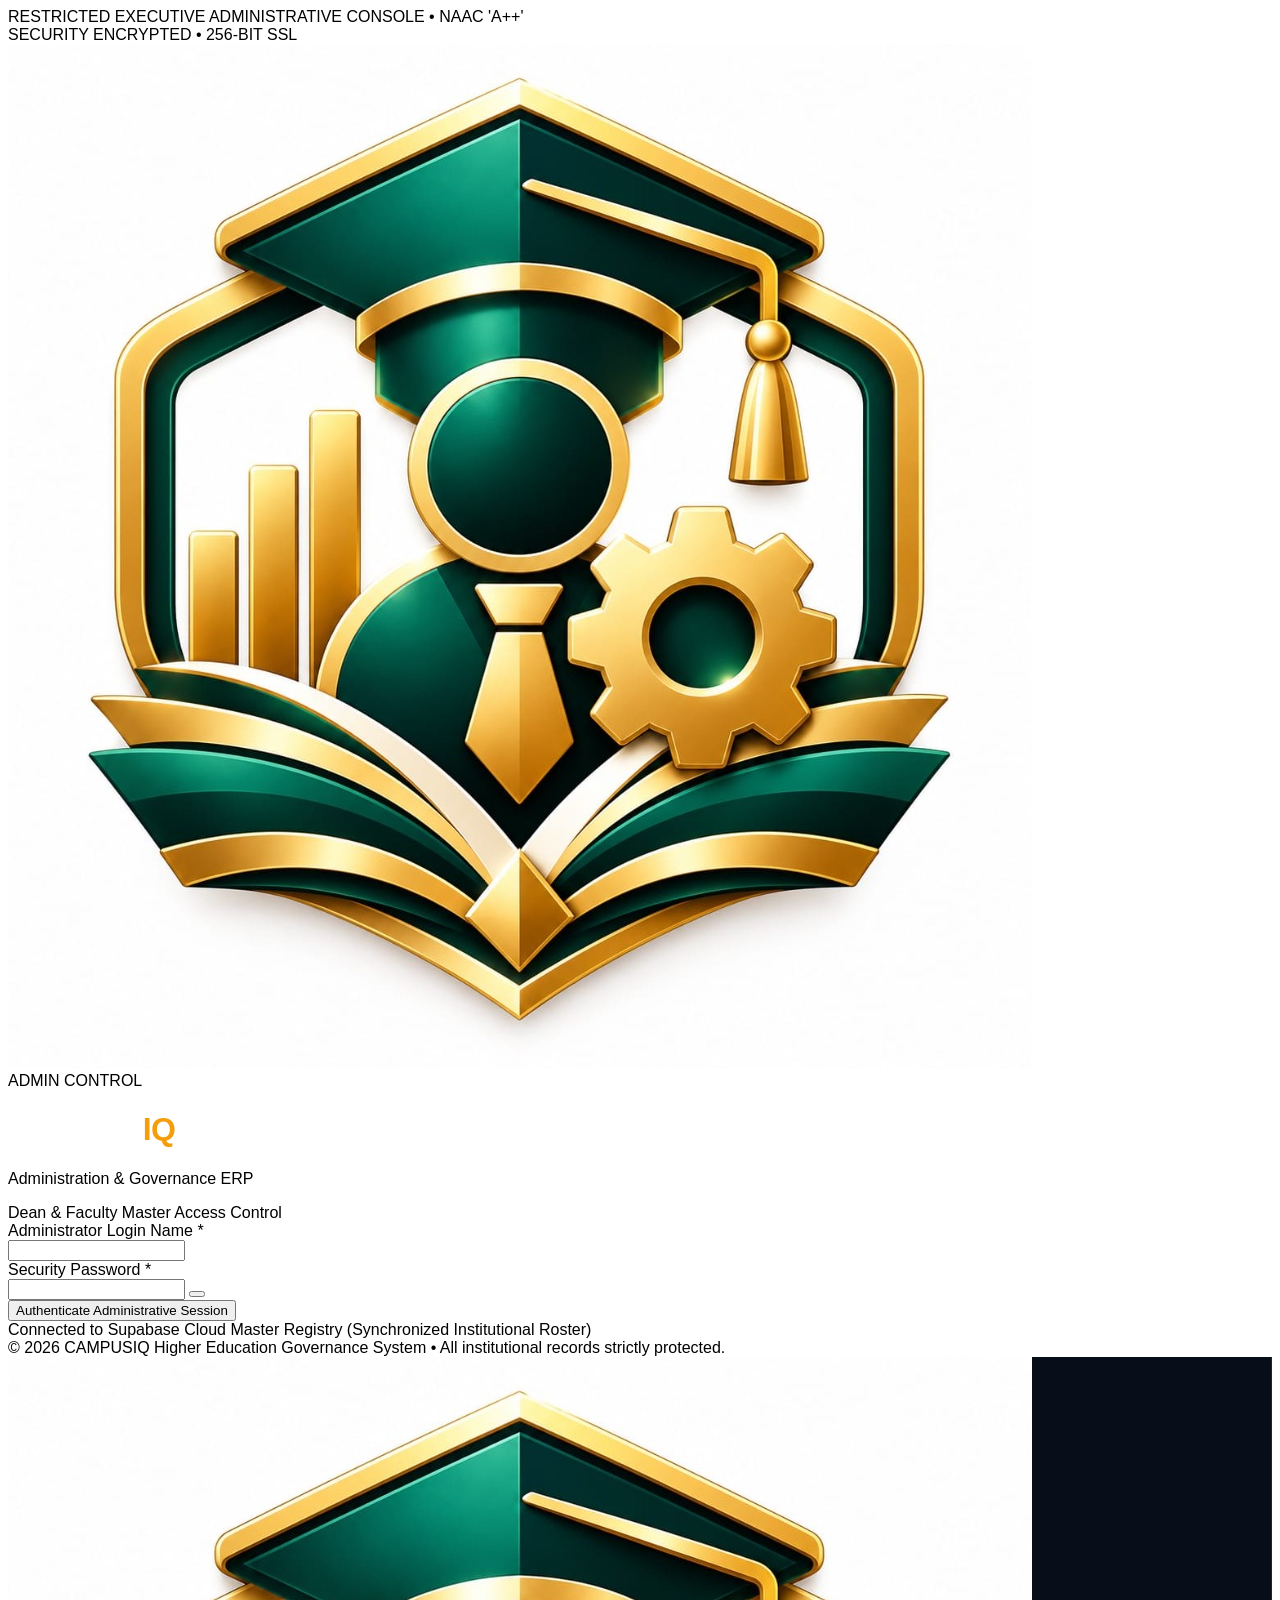
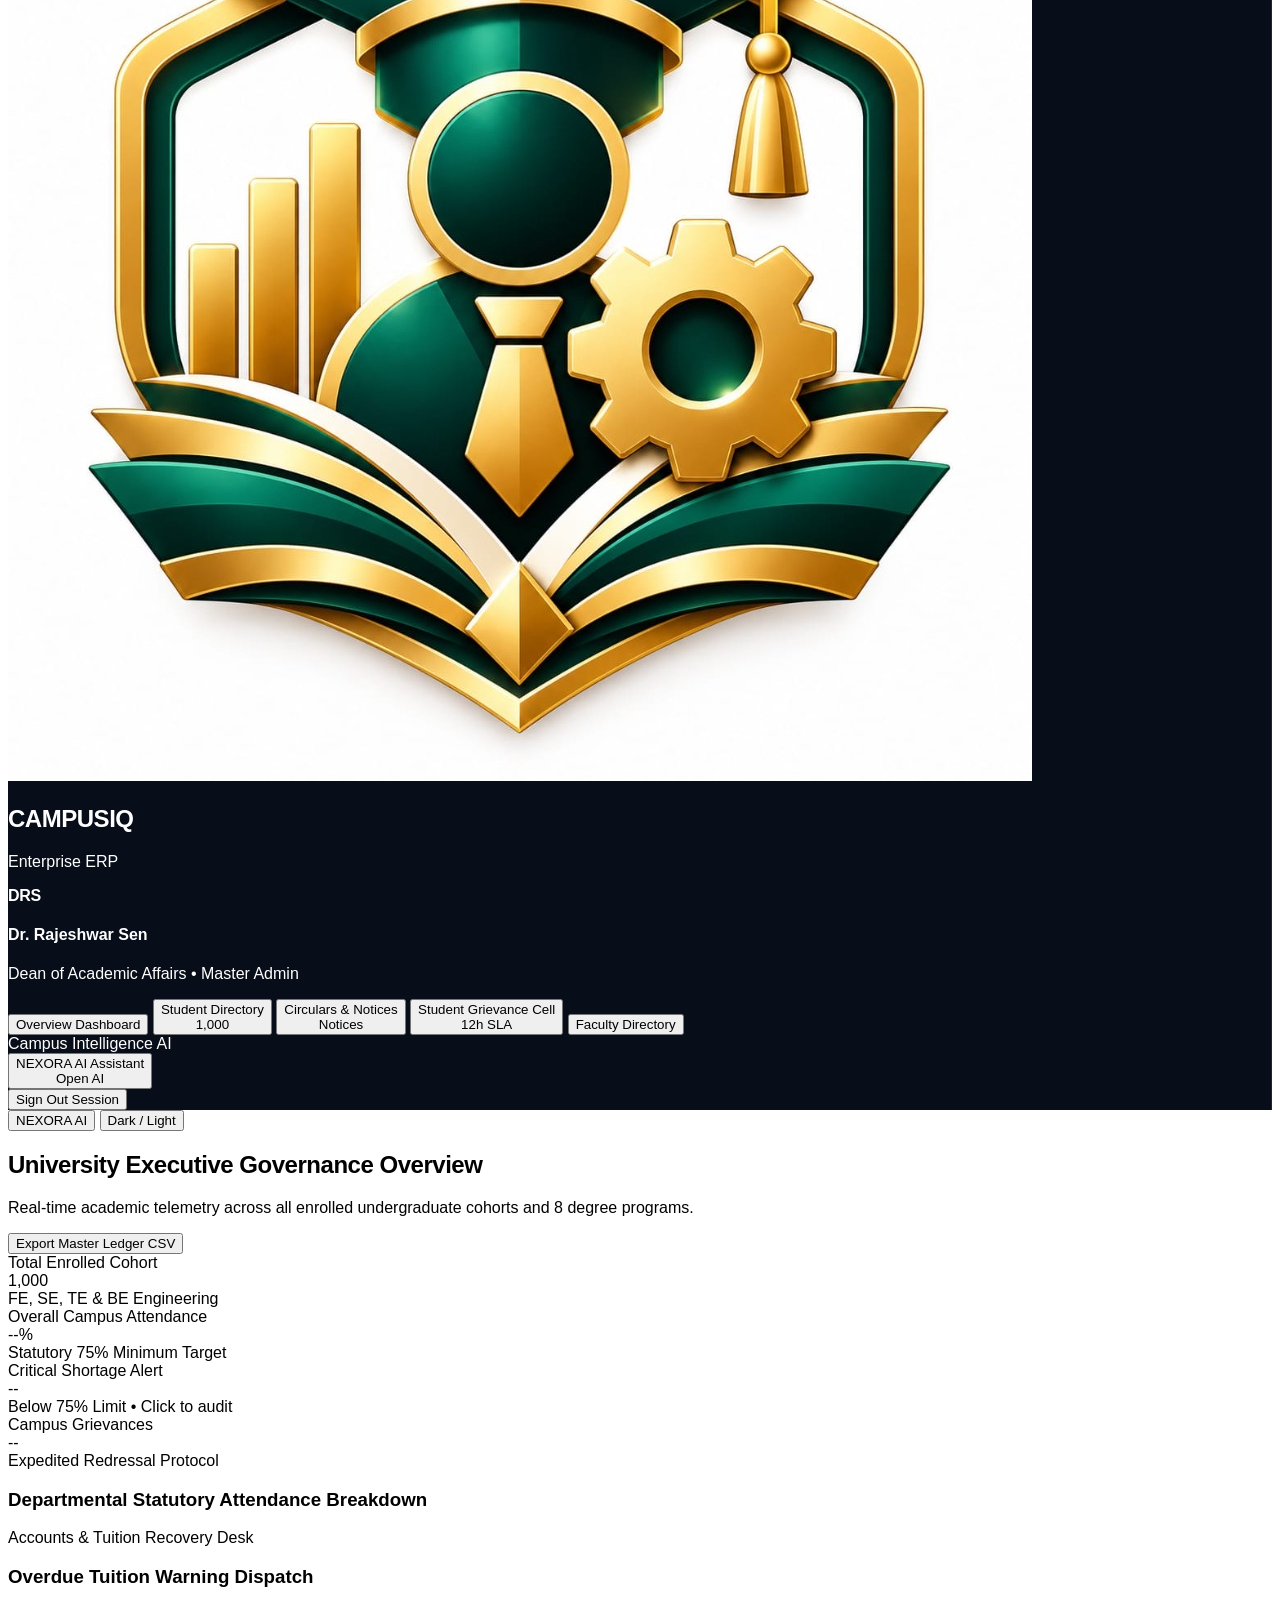
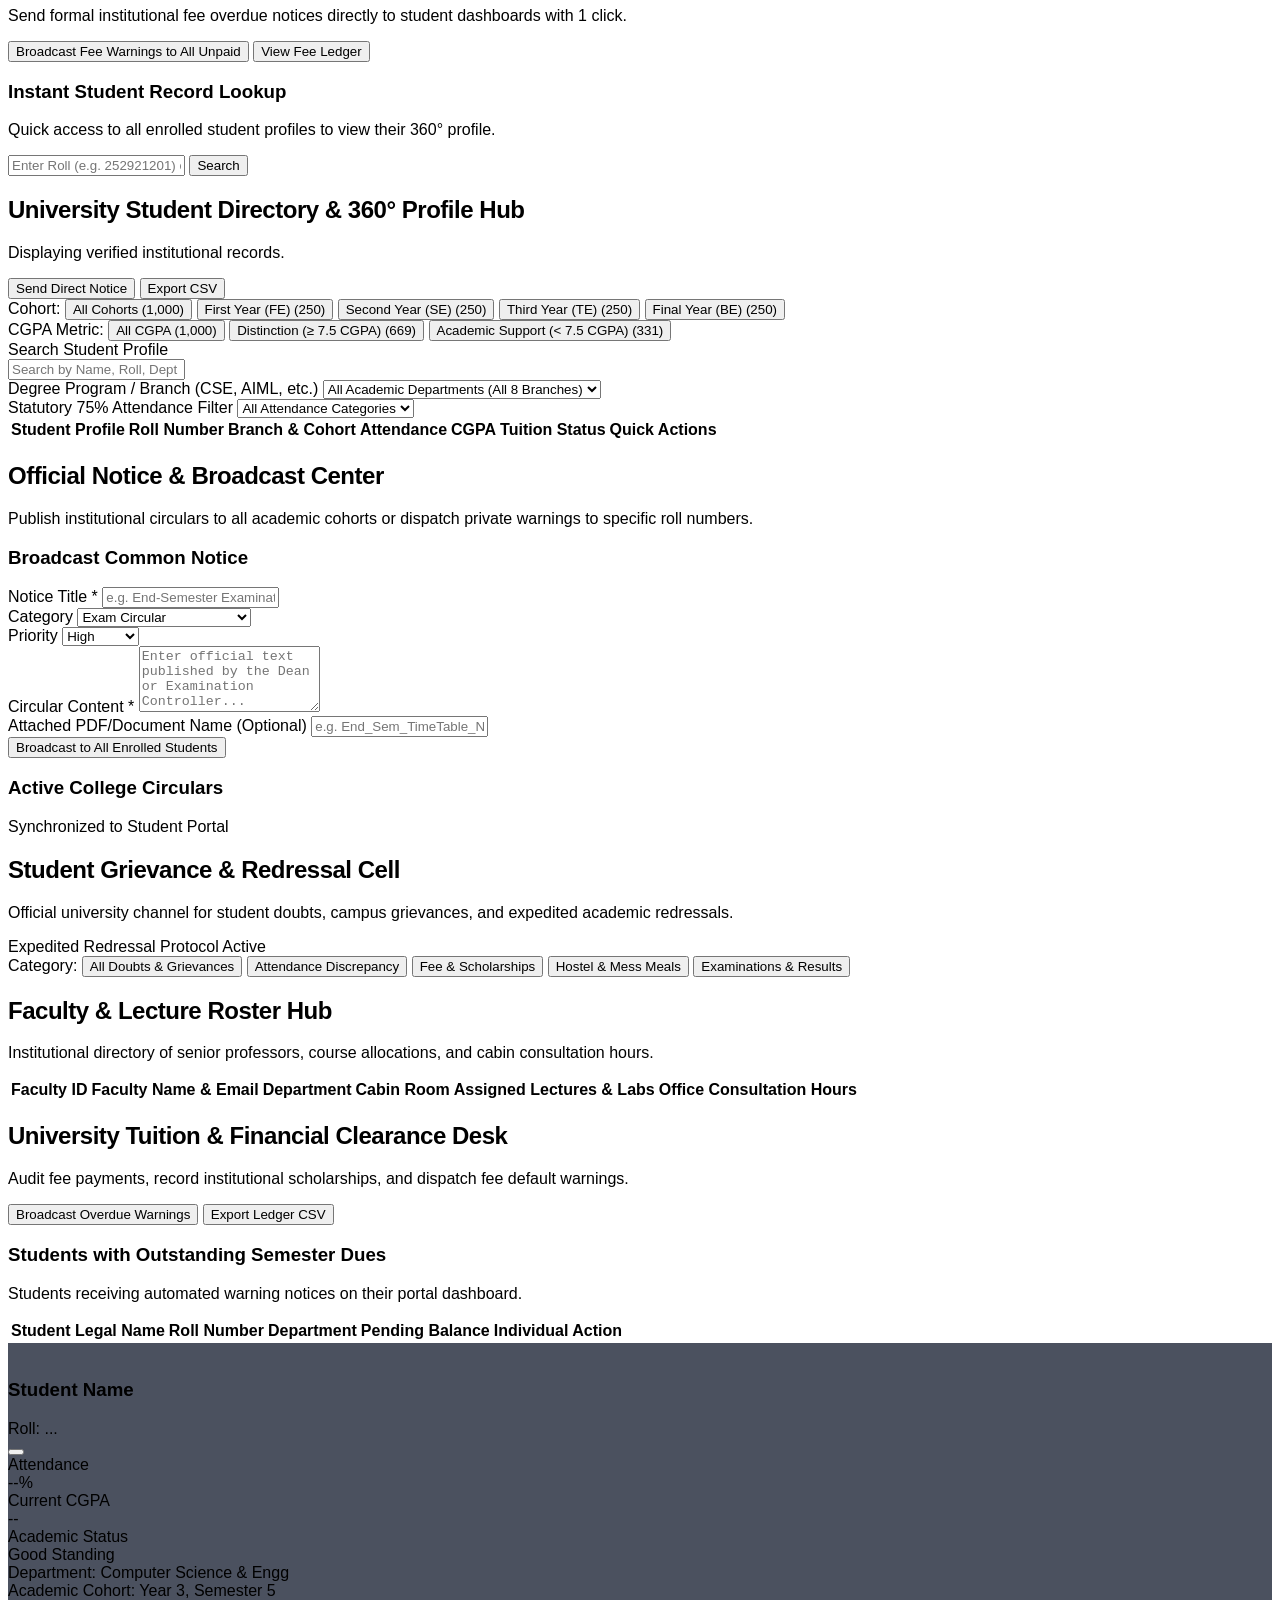
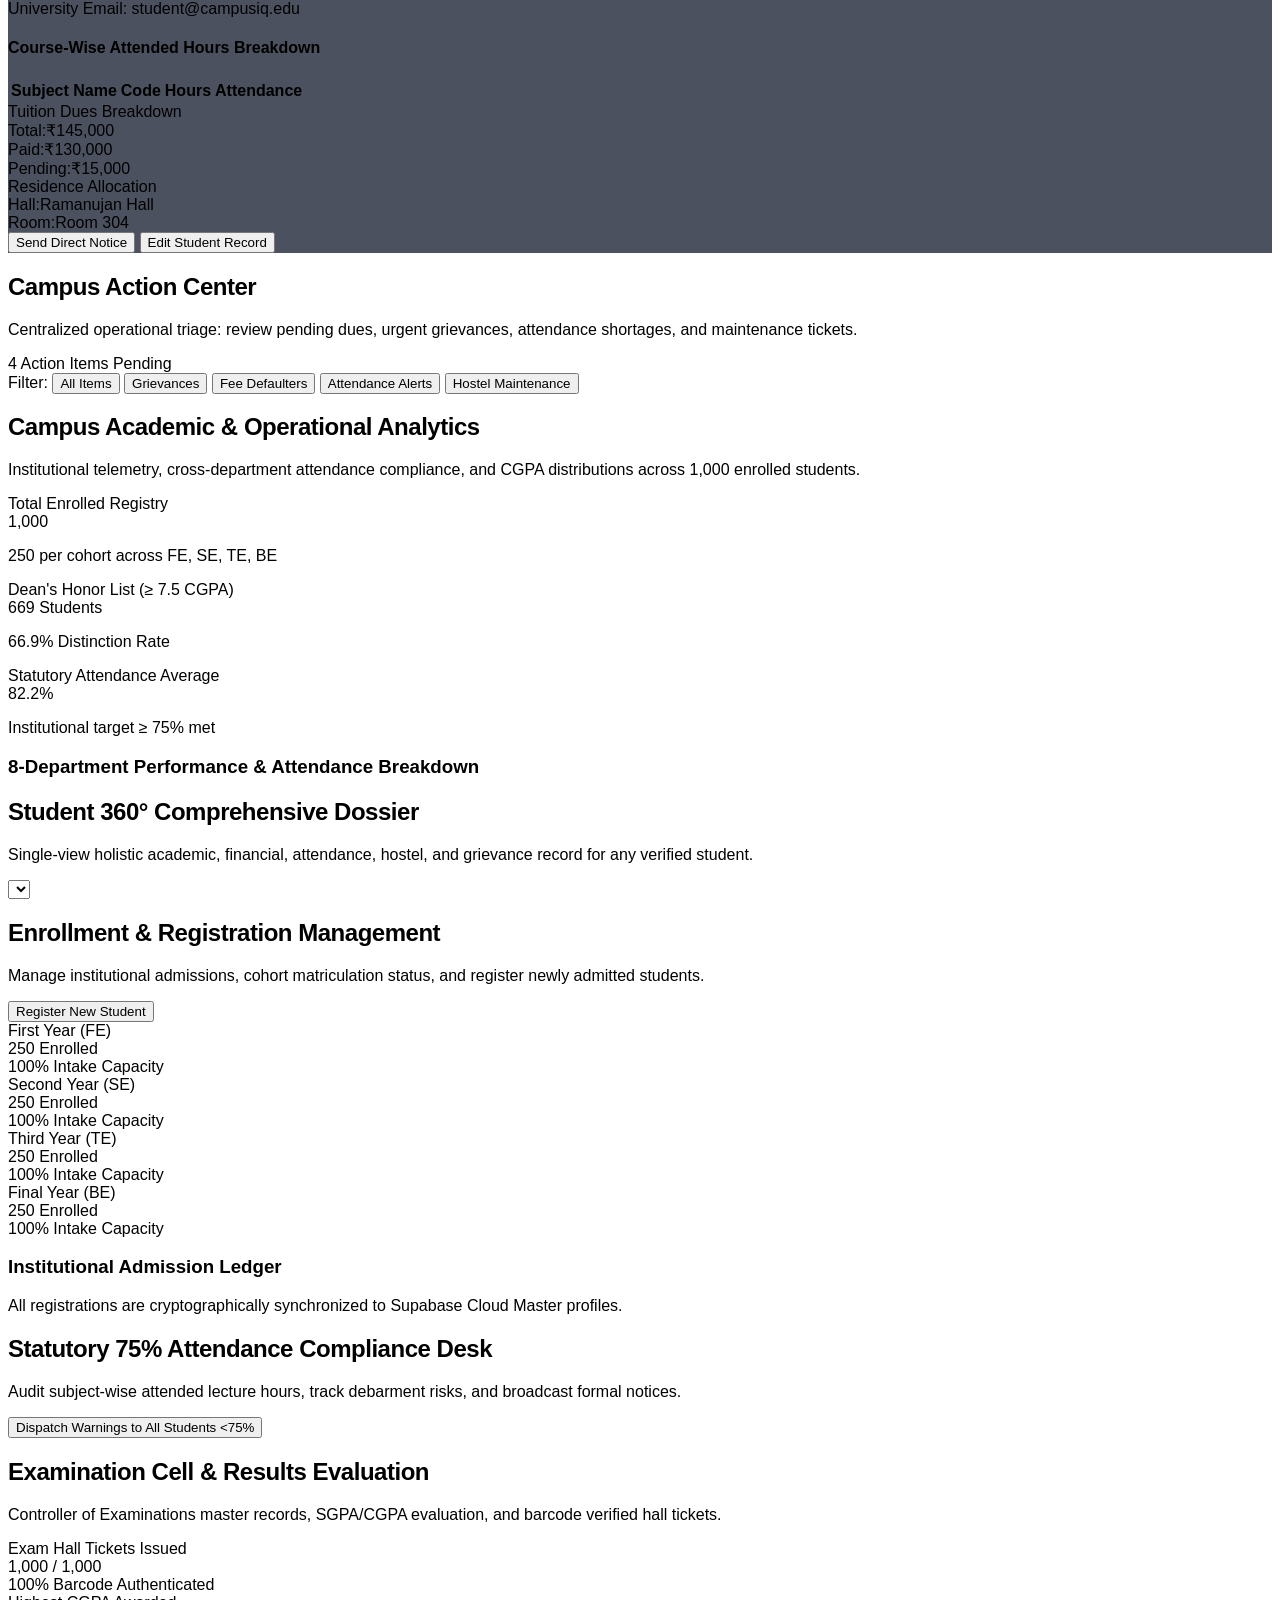
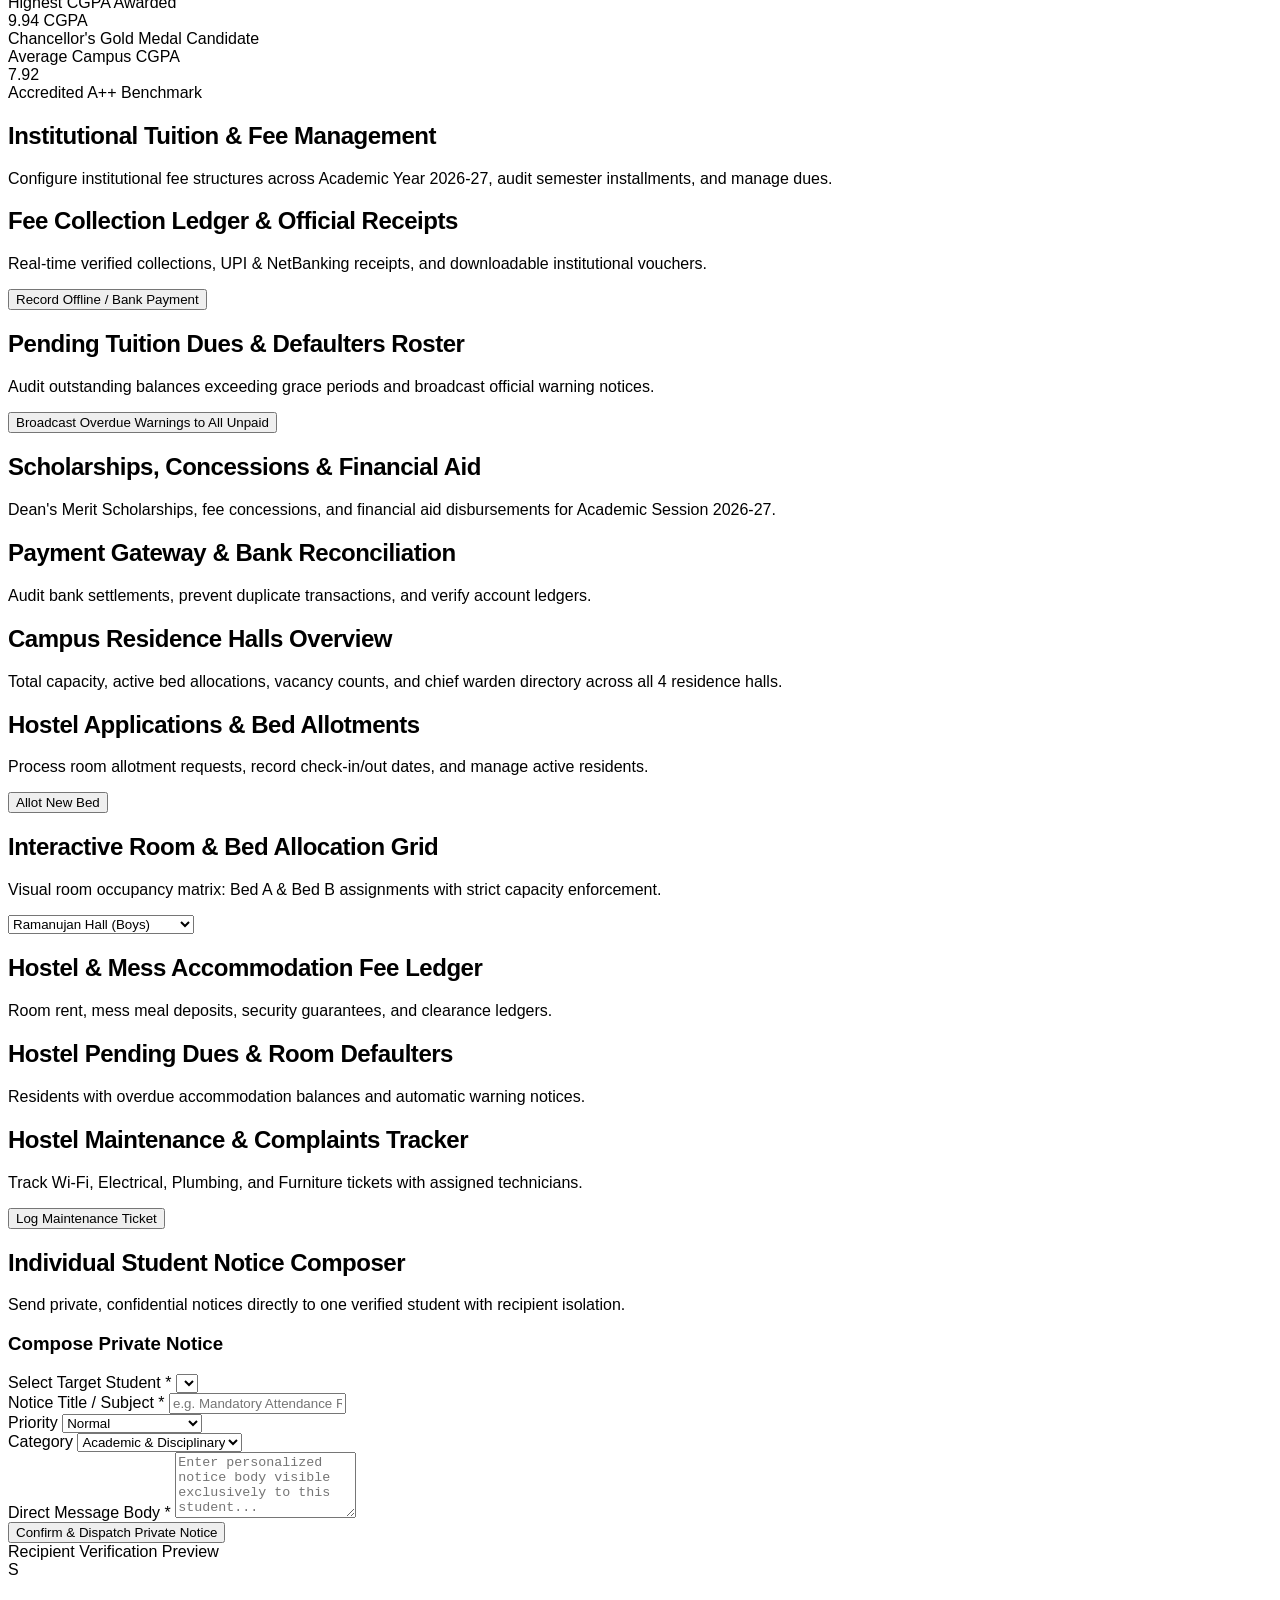
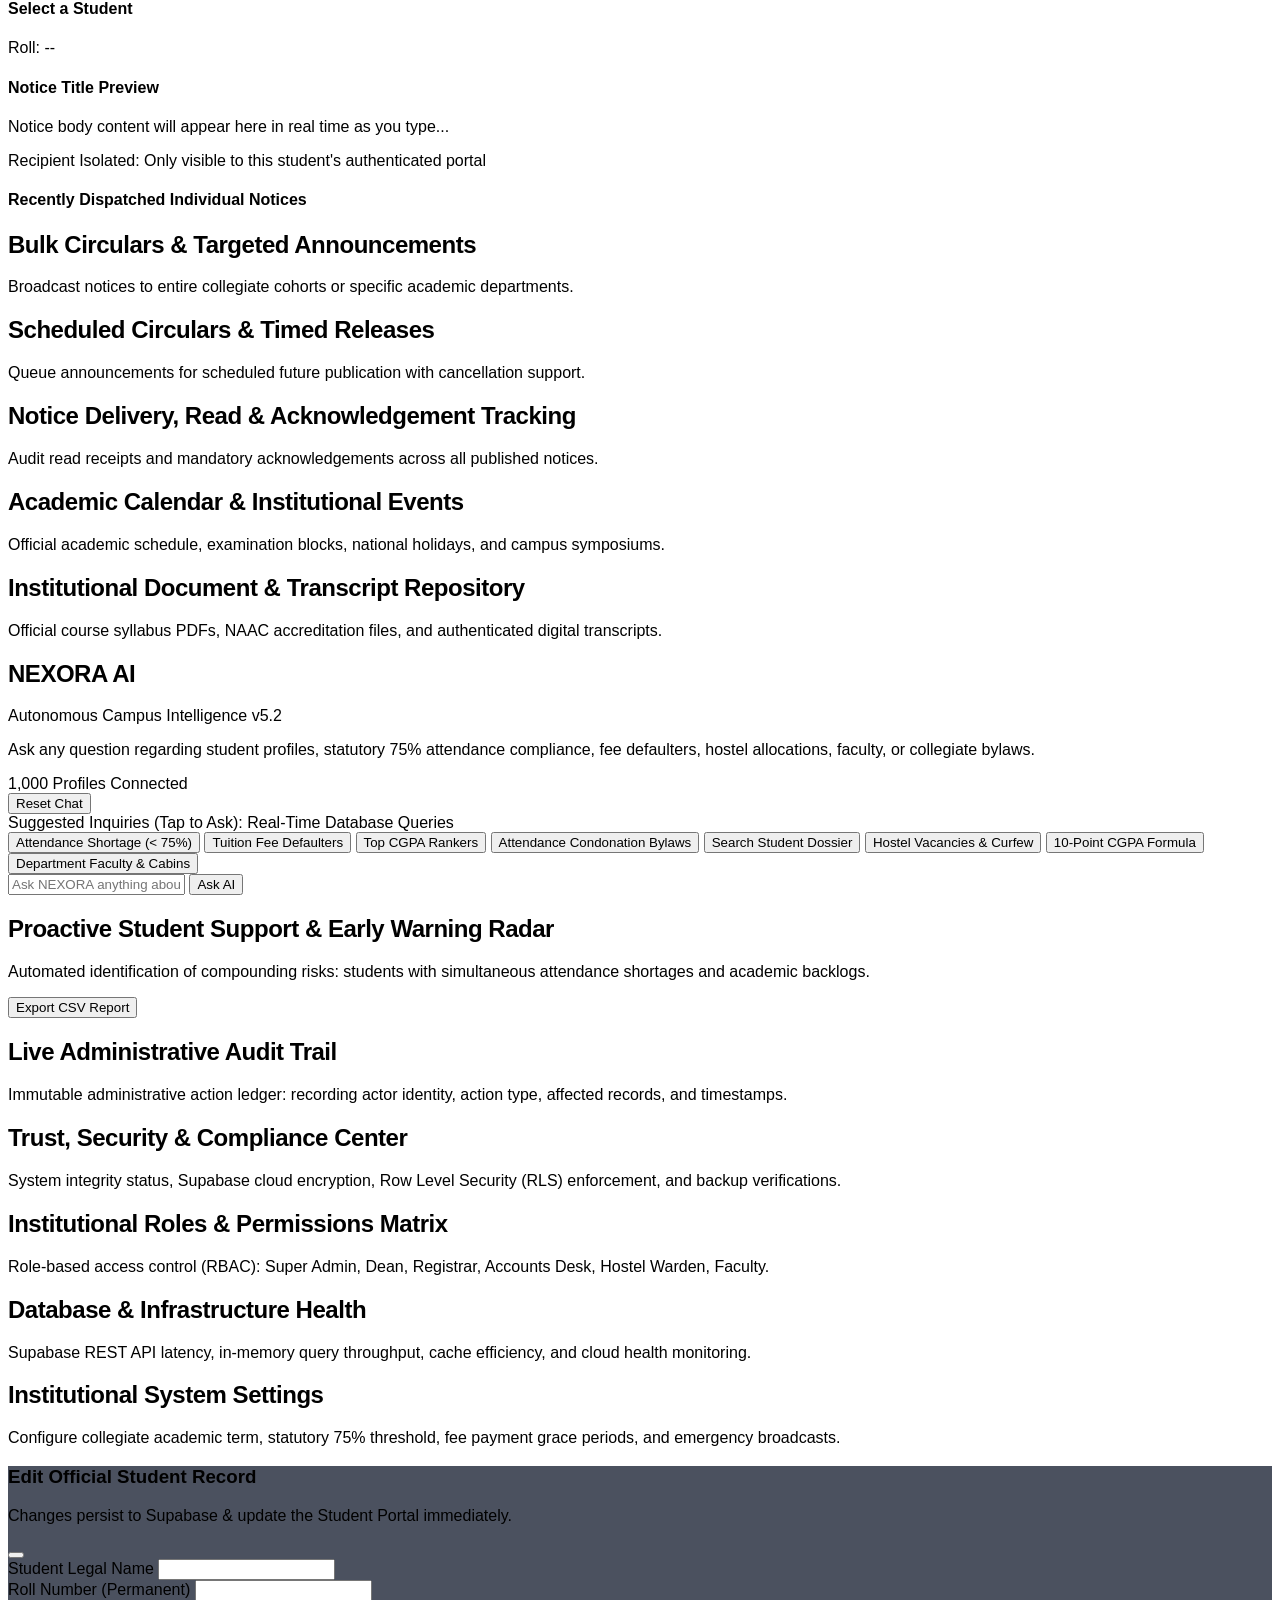
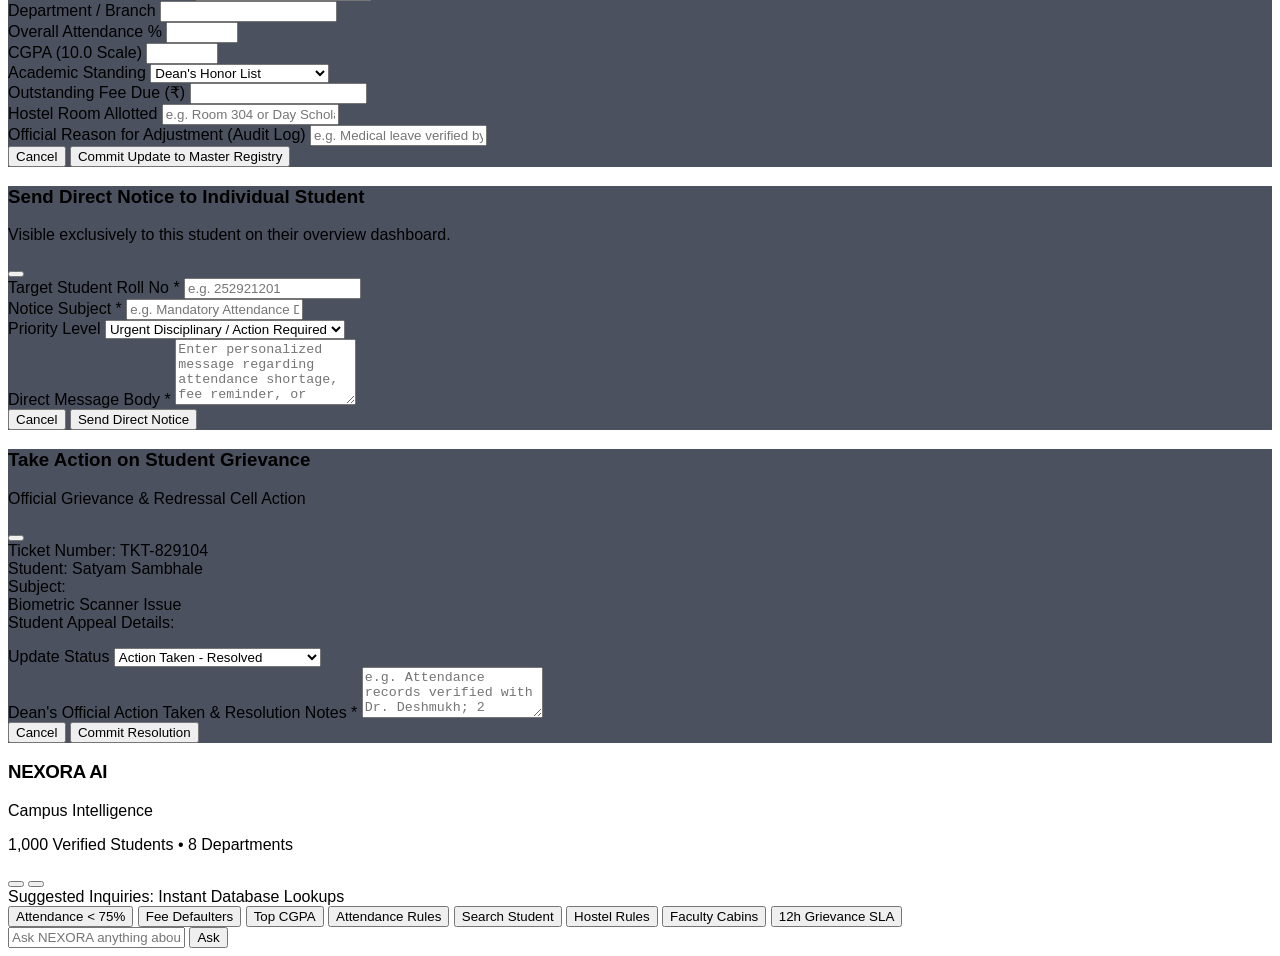
==== commit 3bbd9dd0: "Add files via upload" ====
--- a/index.html
+++ b/index.html
@@ -99,29 +99,6 @@
           </div>
         </div>
 
-        <!-- Default Authorized Credentials Helper Card -->
-        <div class="mb-4 p-3 rounded-2xl bg-blue-950/70 border border-blue-500/40 text-xs flex items-center justify-between gap-2 shadow-inner">
-          <div class="space-y-0.5">
-            <div class="text-[10px] uppercase font-black text-amber-400 tracking-wider flex items-center gap-1">
-              <i data-lucide="shield" class="w-3 h-3 text-amber-400"></i>
-              <span>Authorized Admin Credentials</span>
-            </div>
-            <div class="text-slate-300 font-mono text-[11px]">
-              <span class="text-white font-bold">User:</span> <code class="text-amber-300 bg-slate-900/80 px-1 py-0.5 rounded">admin</code>
-              &nbsp;&bull;&nbsp;
-              <span class="text-white font-bold">Pass:</span> <code class="text-amber-300 bg-slate-900/80 px-1 py-0.5 rounded">admin</code> <span class="text-slate-400 text-[10px]">(or 2026)</span>
-            </div>
-          </div>
-          <button 
-            type="button" 
-            onclick="if(window.AdminApp) window.AdminApp.quickFillCredentials()" 
-            class="px-2.5 py-1.5 rounded-lg bg-amber-500/20 hover:bg-amber-500/30 active:bg-amber-500/40 text-amber-300 border border-amber-500/50 font-bold text-[11px] transition cursor-pointer flex-shrink-0"
-            title="Auto-fill credentials"
-          >
-            Quick Fill
-          </button>
-        </div>
-
         <!-- Error Alert -->
         <div id="admin-login-error" class="hidden mb-4 p-3 rounded-xl bg-red-950/80 border border-red-500 text-red-200 text-xs font-semibold"></div>
 
@@ -136,7 +113,7 @@
                 required 
                 value="" 
                 autocomplete="off"
-                placeholder="e.g. admin or campusiq"
+                placeholder=""
                 class="w-full bg-[#0B132B] text-white placeholder-slate-500 text-xs sm:text-sm font-semibold rounded-xl pl-9 pr-4 py-3 border border-slate-600 focus:outline-none focus:border-amber-400 focus:ring-2 focus:ring-amber-400/20"
                 onkeydown="if(event.key==='Enter'){event.preventDefault(); if(window.AdminApp) window.AdminApp.handleAdminLogin(event);}"
               >
@@ -153,7 +130,7 @@
                 required 
                 value="" 
                 autocomplete="new-password"
-                placeholder="e.g. admin or 2026"
+                placeholder=""
                 class="w-full bg-[#0B132B] text-white placeholder-slate-500 text-xs sm:text-sm font-semibold rounded-xl pl-9 pr-11 py-3 border border-slate-600 focus:outline-none focus:border-amber-400 focus:ring-2 focus:ring-amber-400/20"
                 onkeydown="if(event.key==='Enter'){event.preventDefault(); if(window.AdminApp) window.AdminApp.handleAdminLogin(event);}"
               >
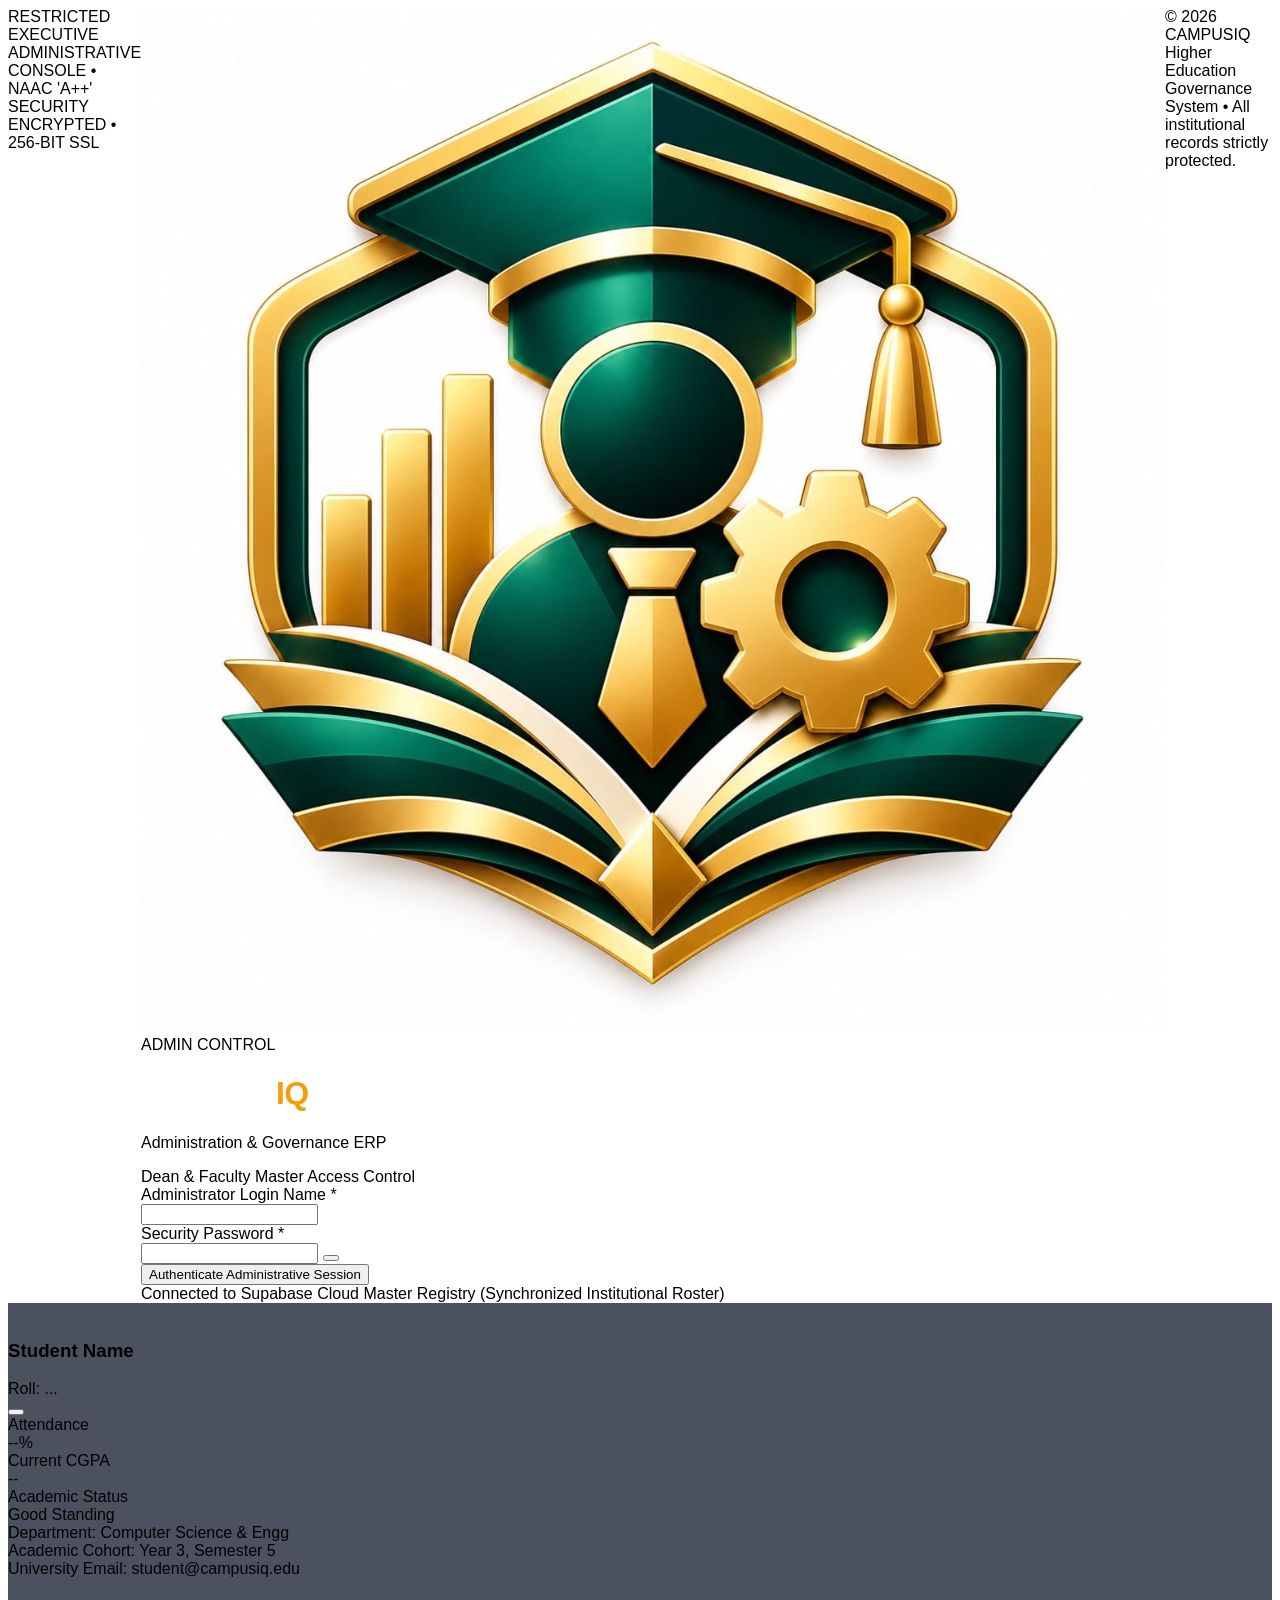
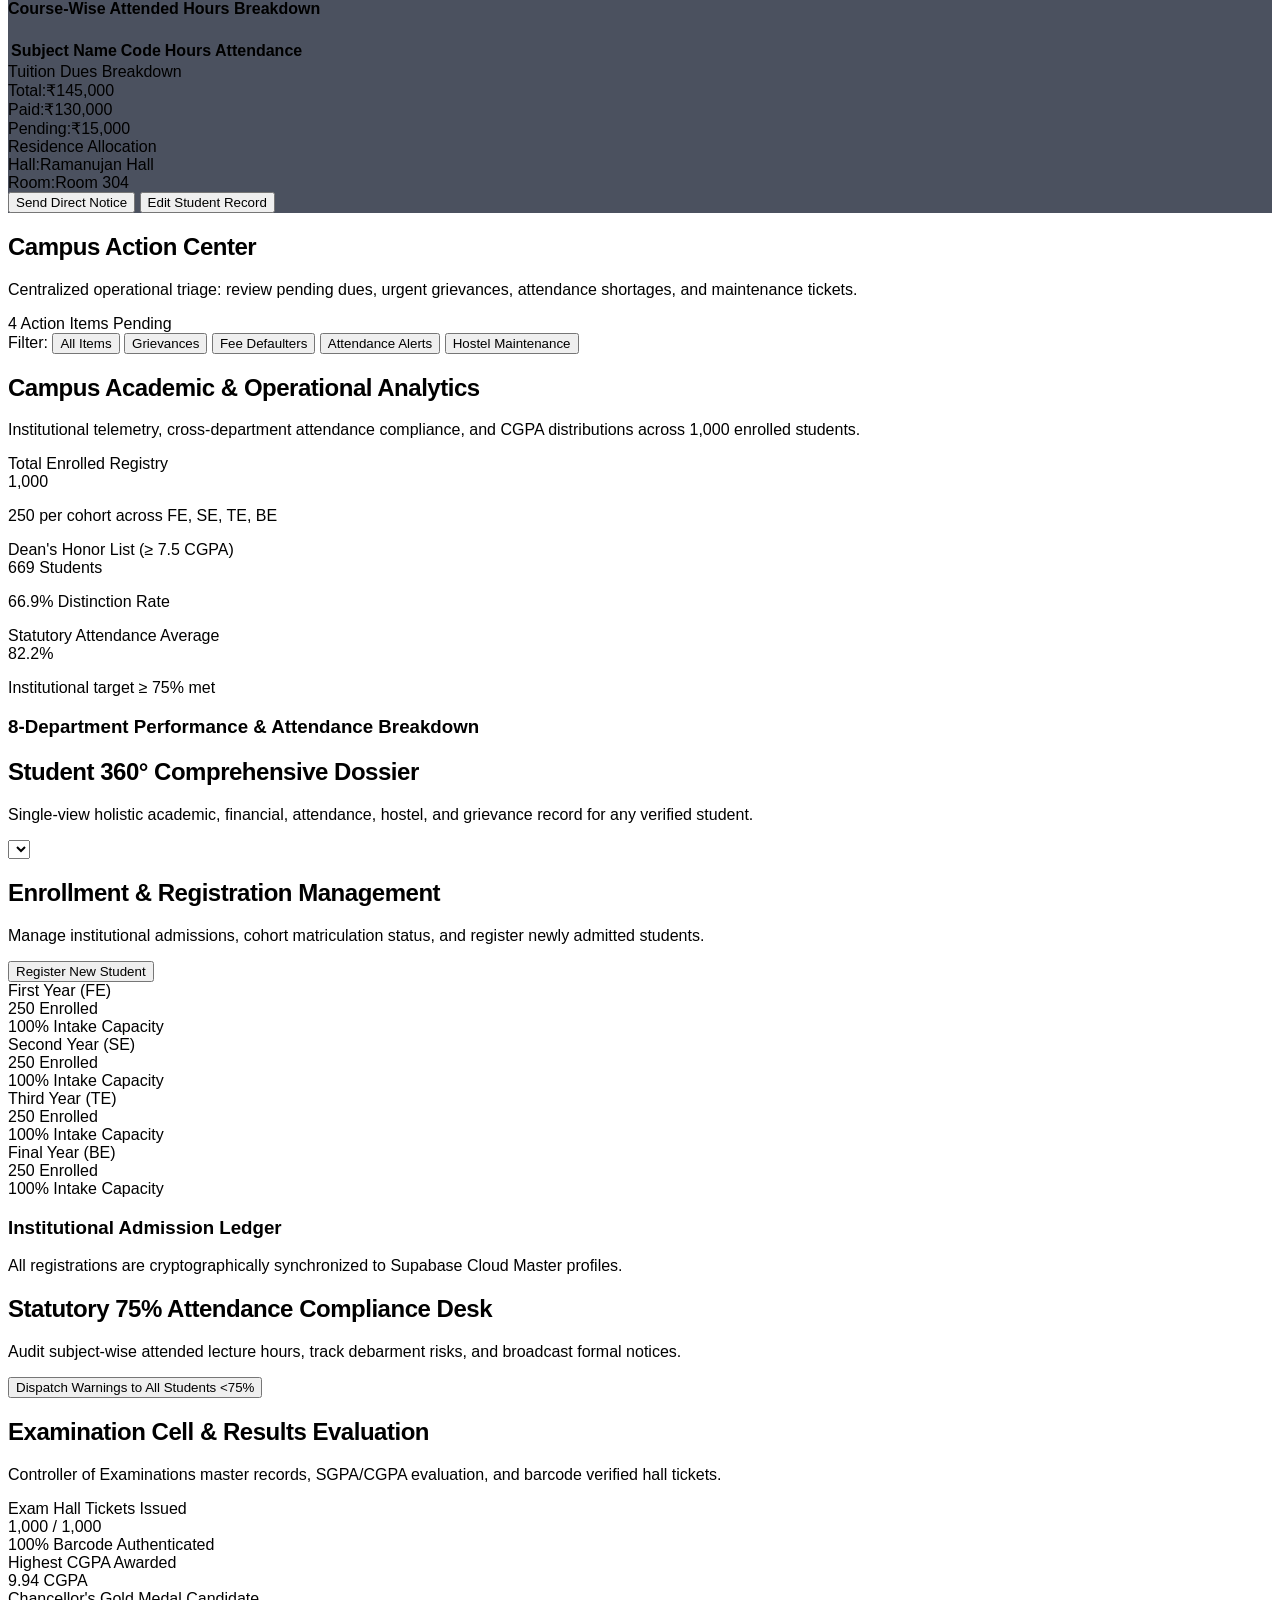
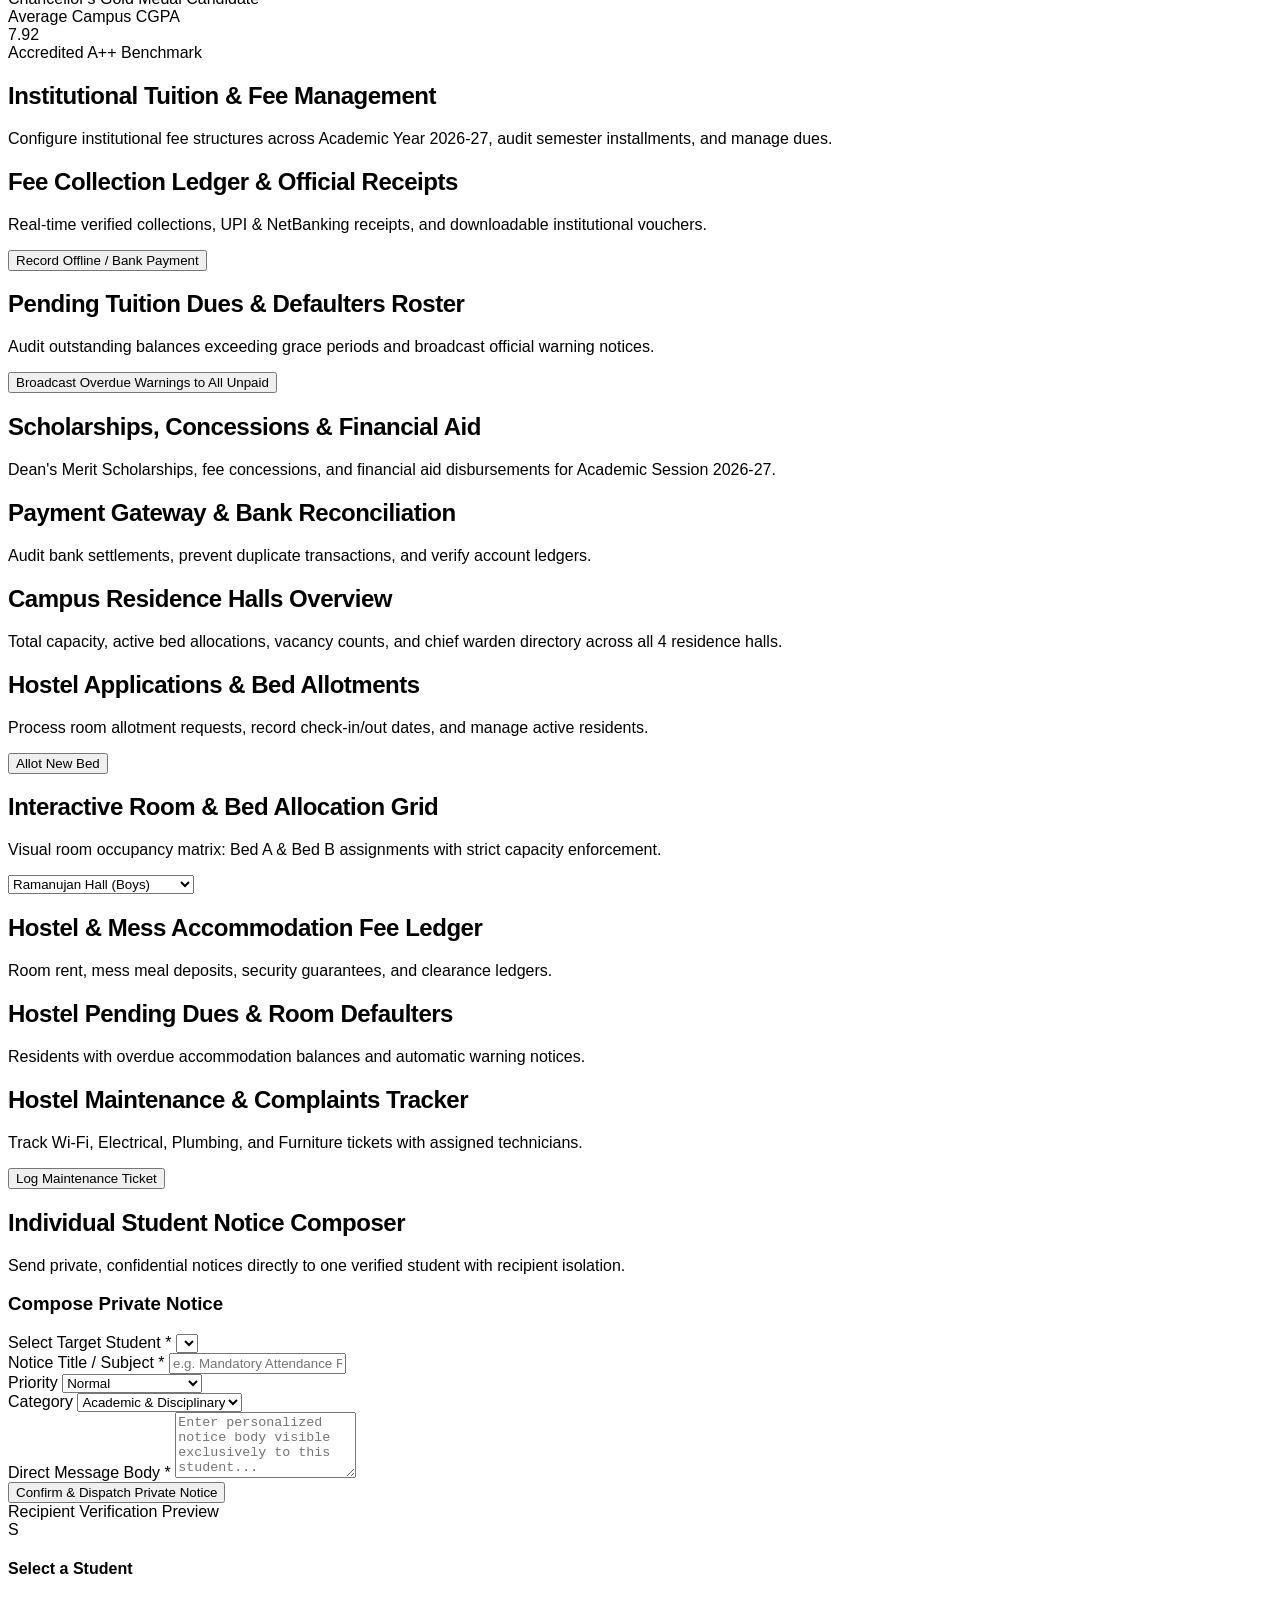
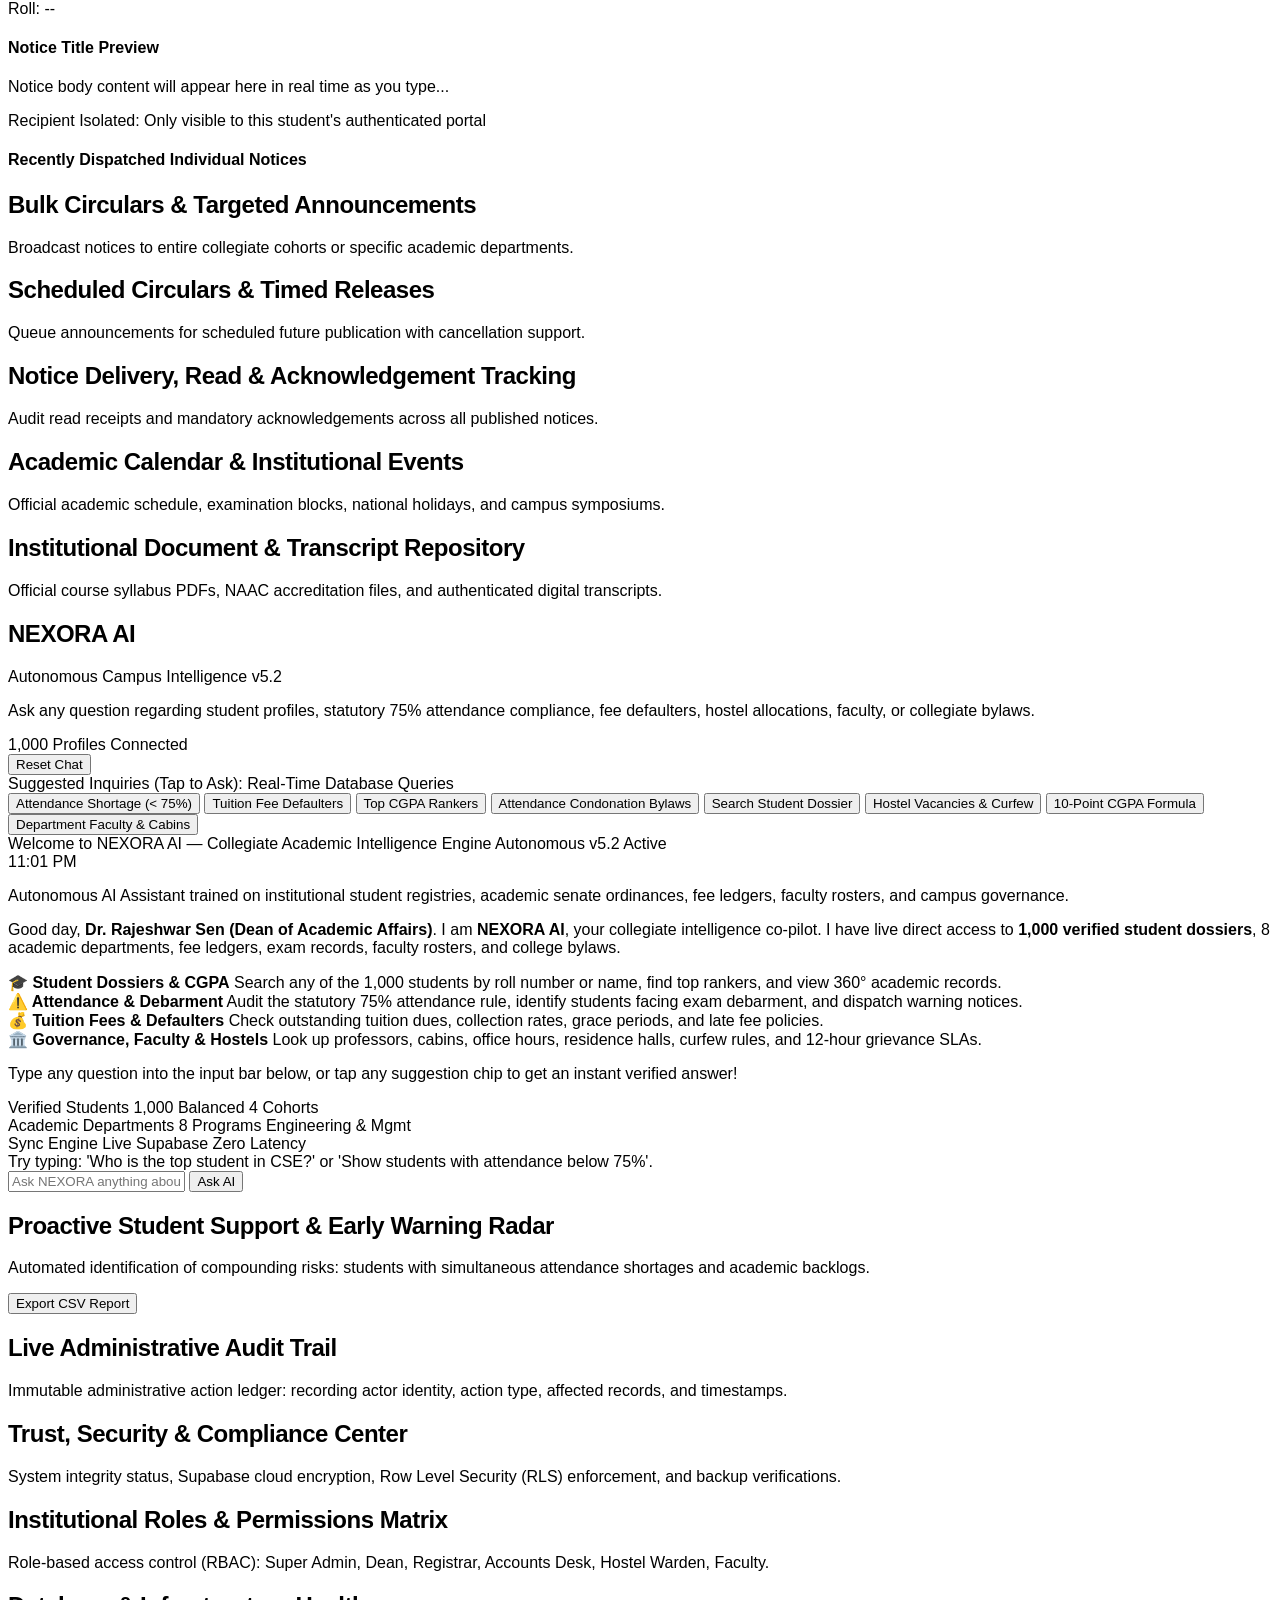
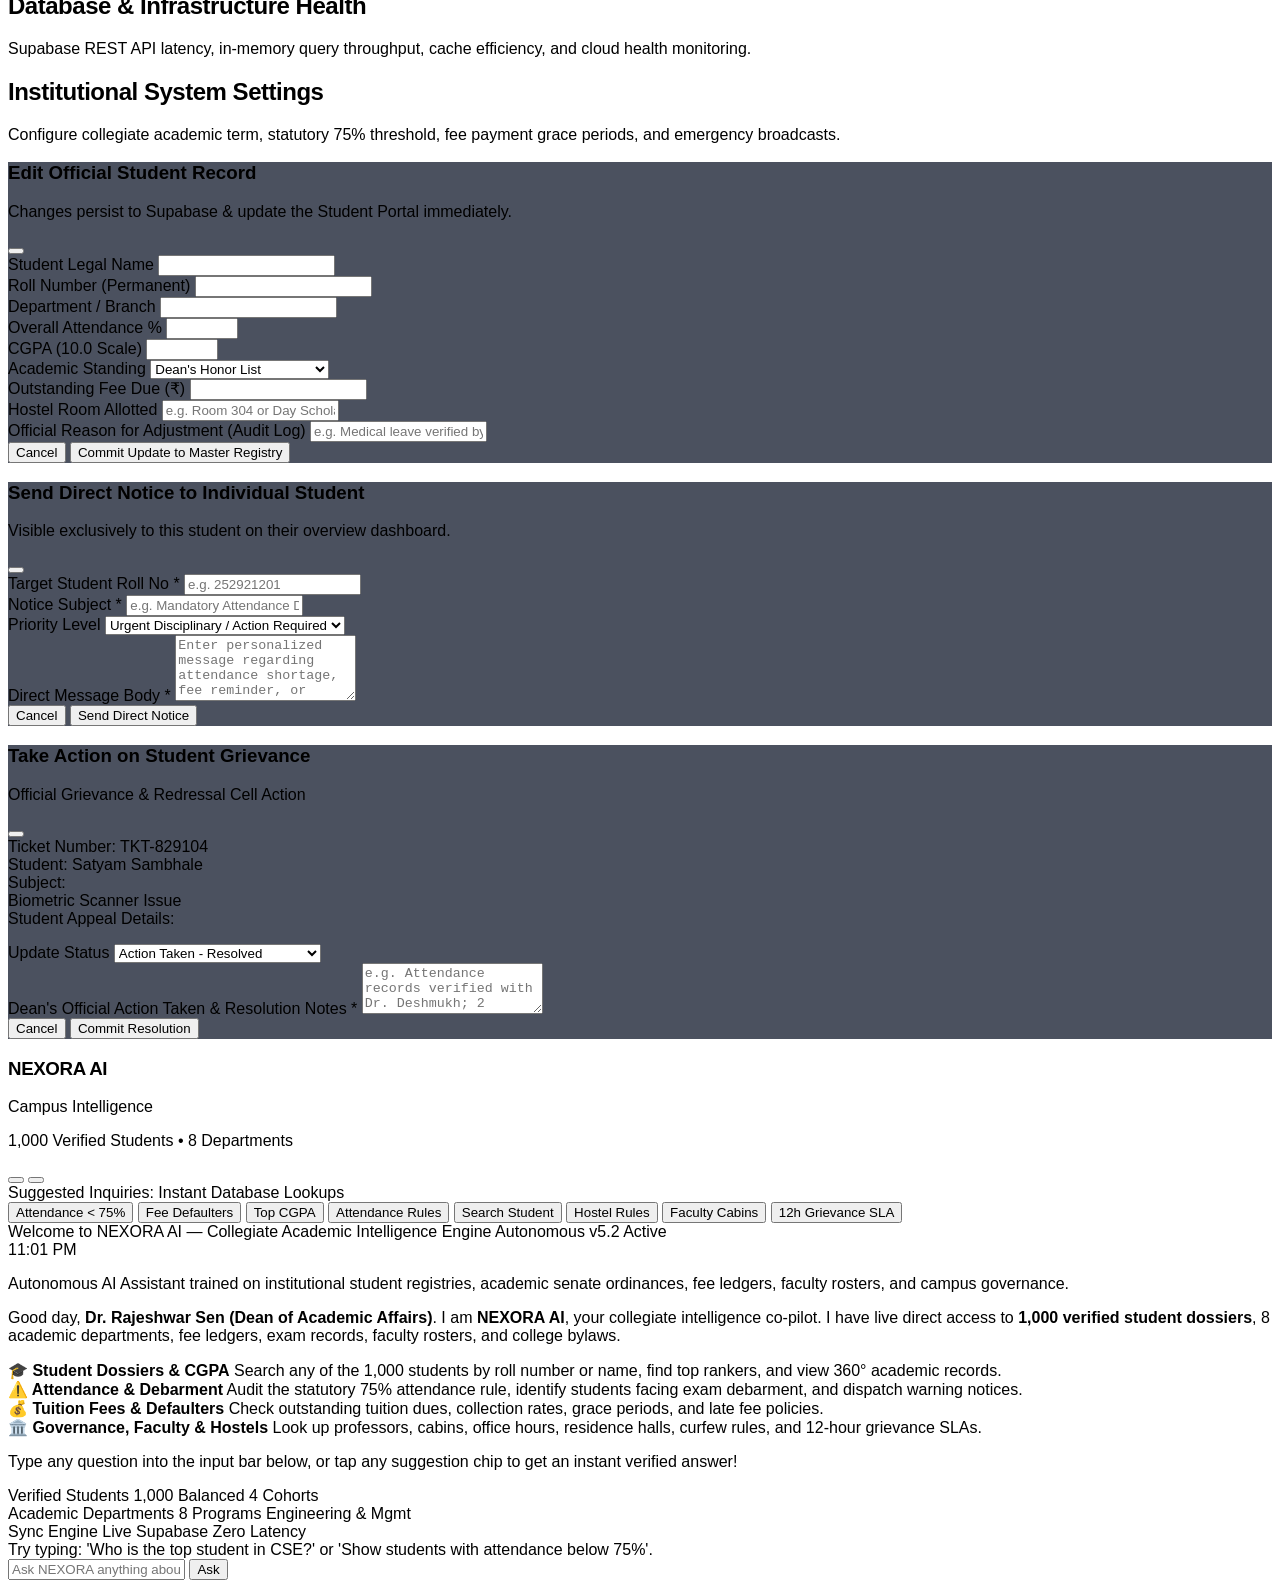
==== commit 7c0beaaa: "Add files via upload" ====
--- a/index.html
+++ b/index.html
@@ -1,4 +1,4 @@
-<!DOCTYPE html>
+﻿<!DOCTYPE html>
 <html lang="en">
 <head>
   <meta charset="UTF-8">
@@ -28,18 +28,128 @@
   <script src="supabase-service.js"></script>
   
   <!-- Official College Theme CSS (With High-Contrast Light Mode Enhancements) -->
-    <!-- Auto-purge stale cache to ensure all 4 cohorts load fresh & enforce strict login -->
+  <!-- Fail-Safe Instant Authentication Controller -->
   <script>
     (function() {
       try {
+        sessionStorage.removeItem("campusiq_admin_active_session");
         var ver = localStorage.getItem("campusiq_registry_version");
         if (ver !== "2026_cohort_v5_balanced_1000") {
           localStorage.removeItem("campusiq_registry_store");
           localStorage.setItem("campusiq_registry_version", "2026_cohort_v5_balanced_1000");
         }
-        // Session check managed by AdminApp
       } catch(e) {}
     })();
+
+    function handleAdminLogin(e) {
+      if (e) {
+        if (typeof e.preventDefault === "function") e.preventDefault();
+        if (typeof e.stopPropagation === "function") e.stopPropagation();
+      }
+      var userEl = document.getElementById("admin-login-email");
+      var passEl = document.getElementById("admin-login-pass");
+      var errEl = document.getElementById("admin-login-error");
+      var gateEl = document.getElementById("admin-login-gate");
+      var layoutEl = document.getElementById("admin-portal-layout");
+
+      var user = userEl ? userEl.value.trim().toLowerCase() : "";
+      var pass = passEl ? passEl.value.trim() : "";
+
+      if (errEl) {
+        errEl.classList.add("hidden");
+        errEl.textContent = "";
+      }
+
+      if (!user && !pass) {
+        if (errEl) {
+          errEl.textContent = "Mistake: Both Login Name and Security Password are required. Please fill in both fields.";
+          errEl.classList.remove("hidden");
+        }
+        return false;
+      }
+      if (!user) {
+        if (errEl) {
+          errEl.textContent = "Mistake: Administrator Login Name is empty. Please enter your login name.";
+          errEl.classList.remove("hidden");
+        }
+        return false;
+      }
+      if (!pass) {
+        if (errEl) {
+          errEl.textContent = "Mistake: Security Password is empty. Please enter your password.";
+          errEl.classList.remove("hidden");
+        }
+        return false;
+      }
+
+      // Strict security: ONLY Login Name 'campusiq' and Password '2026'
+      var isUserValid = (user === "campusiq");
+      var isPassValid = (pass === "2026");
+
+      if (!isUserValid || !isPassValid) {
+        if (passEl) passEl.value = "";
+        if (errEl) {
+          errEl.textContent = "Mistake: Incorrect Administrator Login Name or Security Password. Access denied.";
+          errEl.classList.remove("hidden");
+        }
+        return false;
+      }
+
+      // Success: Instantly open dashboard interface inside admin portal!
+      if (gateEl) {
+        gateEl.style.setProperty("display", "none", "important");
+        gateEl.classList.add("hidden");
+      }
+      if (layoutEl) {
+        layoutEl.classList.remove("hidden");
+        layoutEl.style.removeProperty("display");
+        layoutEl.style.setProperty("display", "flex", "important");
+        layoutEl.style.visibility = "visible";
+        layoutEl.style.opacity = "1";
+      }
+
+      var sess = JSON.stringify({
+        loginId: "campusiq",
+        email: "admin@campusiq.edu",
+        name: "Dr. Rajeshwar Sen",
+        role: "Dean of Academic Affairs",
+        loginAt: new Date().toISOString()
+      });
+      try {
+        sessionStorage.setItem("campusiq_admin_active_session", sess);
+        localStorage.setItem("campusiq_admin_session", sess);
+      } catch(err) {}
+
+      if (window.AdminApp) {
+        window.AdminApp.state.isAuthenticated = true;
+        try {
+          window.AdminApp.showDashboard();
+        } catch(err) {
+          console.warn("[CampusIQ] Minor warning during showDashboard:", err);
+        }
+      }
+
+      if (window.lucide) {
+        try { window.lucide.createIcons(); } catch(e) {}
+      }
+      return true;
+    }
+
+    function toggleAdminPassword() {
+      var passInput = document.getElementById("admin-login-pass");
+      var icon = document.getElementById("toggle-password-icon");
+      if (!passInput) return;
+      if (passInput.type === "password") {
+        passInput.type = "text";
+        if (icon) icon.setAttribute("data-lucide", "eye-off");
+      } else {
+        passInput.type = "password";
+        if (icon) icon.setAttribute("data-lucide", "eye");
+      }
+      if (window.lucide) {
+        try { window.lucide.createIcons(); } catch(e) {}
+      }
+    }
   </script>
     <!-- Google Fonts: Cinzel & Plus Jakarta Sans / Inter -->
   <link rel="preconnect" href="https://fonts.googleapis.com">
@@ -99,59 +209,59 @@
           </div>
         </div>
 
-        <!-- Error Alert -->
-        <div id="admin-login-error" class="hidden mb-4 p-3 rounded-xl bg-red-950/80 border border-red-500 text-red-200 text-xs font-semibold"></div>
-
-        <!-- Login Form -->
-        <form onsubmit="event.preventDefault(); if(window.AdminApp) window.AdminApp.handleAdminLogin(event); return false;" class="space-y-4">
-          <div>
-            <label class="block text-xs font-bold text-amber-300 uppercase tracking-wider mb-1">Administrator Login Name *</label>
-            <div class="relative">
-              <input 
-                type="text" 
-                id="admin-login-email" 
-                required 
-                value="" 
-                autocomplete="off"
-                placeholder=""
-                class="w-full bg-[#0B132B] text-white placeholder-slate-500 text-xs sm:text-sm font-semibold rounded-xl pl-9 pr-4 py-3 border border-slate-600 focus:outline-none focus:border-amber-400 focus:ring-2 focus:ring-amber-400/20"
-                onkeydown="if(event.key==='Enter'){event.preventDefault(); if(window.AdminApp) window.AdminApp.handleAdminLogin(event);}"
-              >
-              <i data-lucide="user-check" class="w-4 h-4 text-amber-400 absolute left-3 top-3.5"></i>
-            </div>
-          </div>
-
-          <div>
-            <label class="block text-xs font-bold text-amber-300 uppercase tracking-wider mb-1">Security Password *</label>
-            <div class="relative">
-              <input 
-                type="password" 
-                id="admin-login-pass" 
-                required 
-                value="" 
-                autocomplete="new-password"
-                placeholder=""
-                class="w-full bg-[#0B132B] text-white placeholder-slate-500 text-xs sm:text-sm font-semibold rounded-xl pl-9 pr-11 py-3 border border-slate-600 focus:outline-none focus:border-amber-400 focus:ring-2 focus:ring-amber-400/20"
-                onkeydown="if(event.key==='Enter'){event.preventDefault(); if(window.AdminApp) window.AdminApp.handleAdminLogin(event);}"
-              >
-              <i data-lucide="key-round" class="w-4 h-4 text-amber-400 absolute left-3 top-3.5"></i>
-              <!-- Password Show / Hide Key Toggle Button -->
-              <button 
-                type="button" 
-                id="btn-toggle-password"
-                onclick="window.AdminApp.togglePasswordVisibility()" 
-                class="absolute right-3 top-3 p-1 text-slate-400 hover:text-amber-400 transition cursor-pointer" 
-                title="Show or hide password"
-              >
-                <i data-lucide="eye" id="toggle-password-icon" class="w-4 h-4"></i>
-              </button>
-            </div>
-          </div>
-
-          <button type="submit" class="w-full py-3 rounded-xl bg-gradient-to-r from-blue-600 via-indigo-600 to-blue-700 hover:from-blue-500 hover:to-indigo-500 text-white font-bold text-sm transition flex items-center justify-center gap-2 shadow-lg shadow-blue-600/30 cursor-pointer">
-            <i data-lucide="shield-check" class="w-4 h-4"></i>
-            <span>Authenticate Administrative Session</span>
-          </button>
+        <!-- Error Alert -->
+        <div id="admin-login-error" class="hidden mb-4 p-3 rounded-xl bg-red-950/80 border border-red-500 text-red-200 text-xs font-semibold"></div>
+
+        <!-- Login Form -->
+        <form onsubmit="handleAdminLogin(event); return false;" class="space-y-4">
+          <div>
+            <label class="block text-xs font-bold text-amber-300 uppercase tracking-wider mb-1">Administrator Login Name *</label>
+            <div class="relative">
+              <input 
+                type="text" 
+                id="admin-login-email" 
+                required 
+                value="" 
+                autocomplete="off"
+                placeholder=""
+                class="w-full bg-[#0B132B] text-white placeholder-slate-500 text-xs sm:text-sm font-semibold rounded-xl pl-9 pr-4 py-3 border border-slate-600 focus:outline-none focus:border-amber-400 focus:ring-2 focus:ring-amber-400/20"
+                onkeydown="if(event.key==='Enter'){handleAdminLogin(event);}"
+              >
+              <i data-lucide="user-check" class="w-4 h-4 text-amber-400 absolute left-3 top-3.5"></i>
+            </div>
+          </div>
+
+          <div>
+            <label class="block text-xs font-bold text-amber-300 uppercase tracking-wider mb-1">Security Password *</label>
+            <div class="relative">
+              <input 
+                type="password" 
+                id="admin-login-pass" 
+                required 
+                value="" 
+                autocomplete="new-password"
+                placeholder=""
+                class="w-full bg-[#0B132B] text-white placeholder-slate-500 text-xs sm:text-sm font-semibold rounded-xl pl-9 pr-11 py-3 border border-slate-600 focus:outline-none focus:border-amber-400 focus:ring-2 focus:ring-amber-400/20"
+                onkeydown="if(event.key==='Enter'){handleAdminLogin(event);}"
+              >
+              <i data-lucide="key-round" class="w-4 h-4 text-amber-400 absolute left-3 top-3.5"></i>
+              <!-- Password Show / Hide Key Toggle Button -->
+              <button 
+                type="button" 
+                id="btn-toggle-password"
+                onclick="toggleAdminPassword()" 
+                class="absolute right-3 top-3 p-1 text-slate-400 hover:text-amber-400 transition cursor-pointer" 
+                title="Show or hide password"
+              >
+                <i data-lucide="eye" id="toggle-password-icon" class="w-4 h-4"></i>
+              </button>
+            </div>
+          </div>
+
+          <button type="submit" onclick="handleAdminLogin(event)" class="w-full py-3 rounded-xl bg-gradient-to-r from-blue-600 via-indigo-600 to-blue-700 hover:from-blue-500 hover:to-indigo-500 text-white font-bold text-sm transition flex items-center justify-center gap-2 shadow-lg shadow-blue-600/30 cursor-pointer">
+            <i data-lucide="shield-check" class="w-4 h-4"></i>
+            <span>Authenticate Administrative Session</span>
+          </button>
         </form>
 
         <div class="mt-6 pt-4 border-t border-slate-700/60 text-center text-[11px] text-slate-400">
